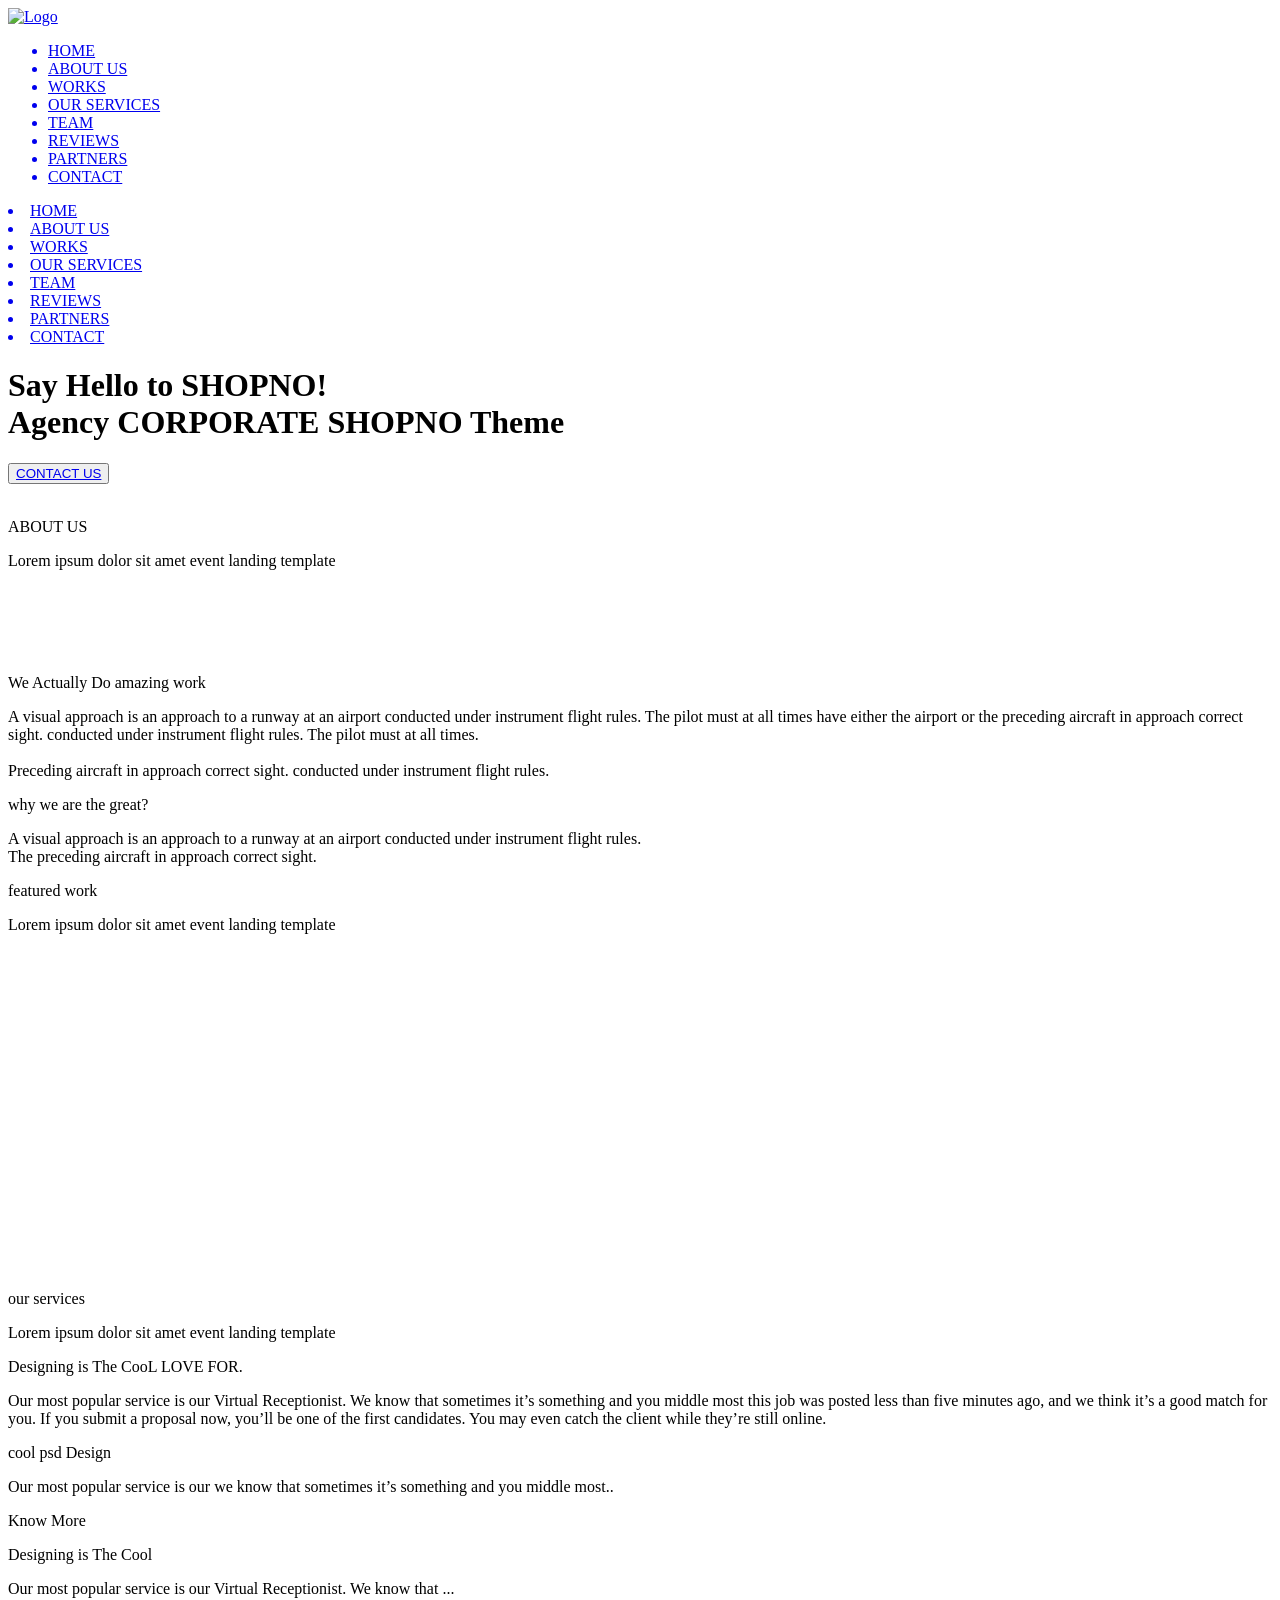
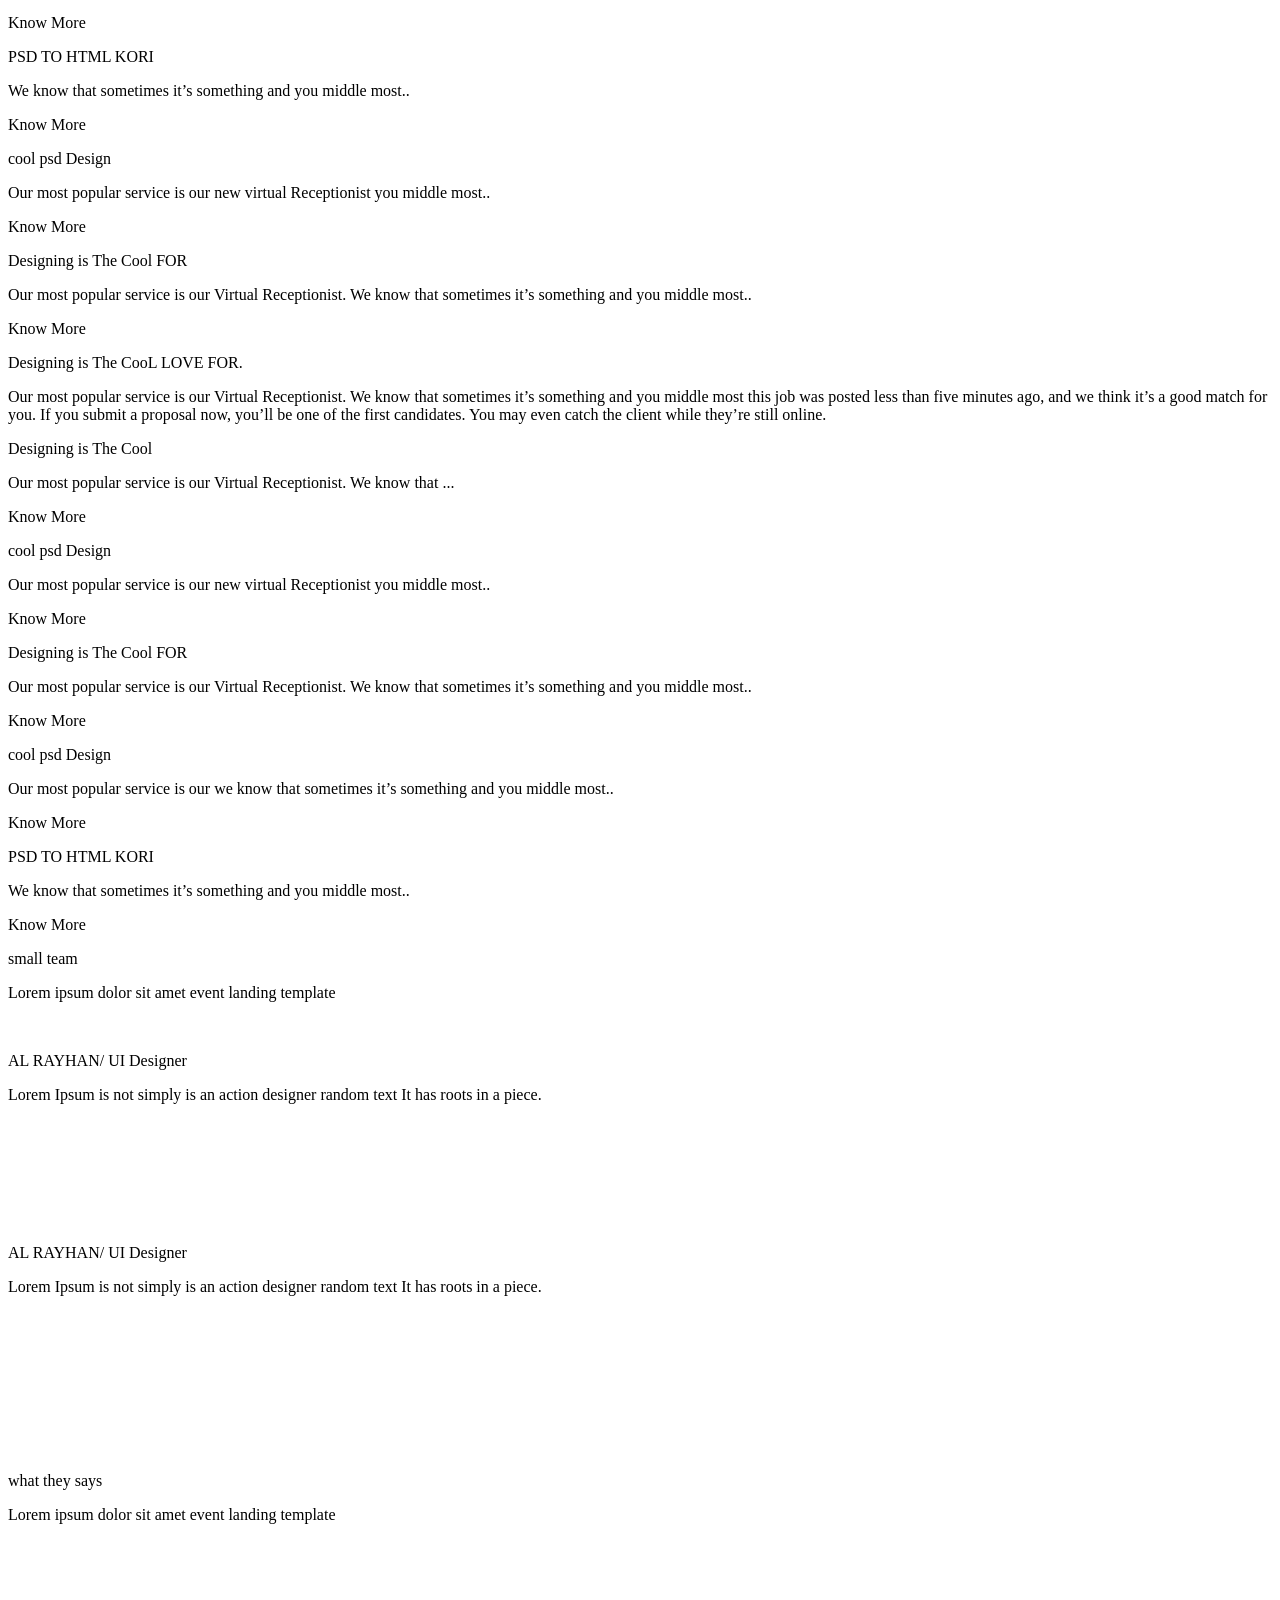
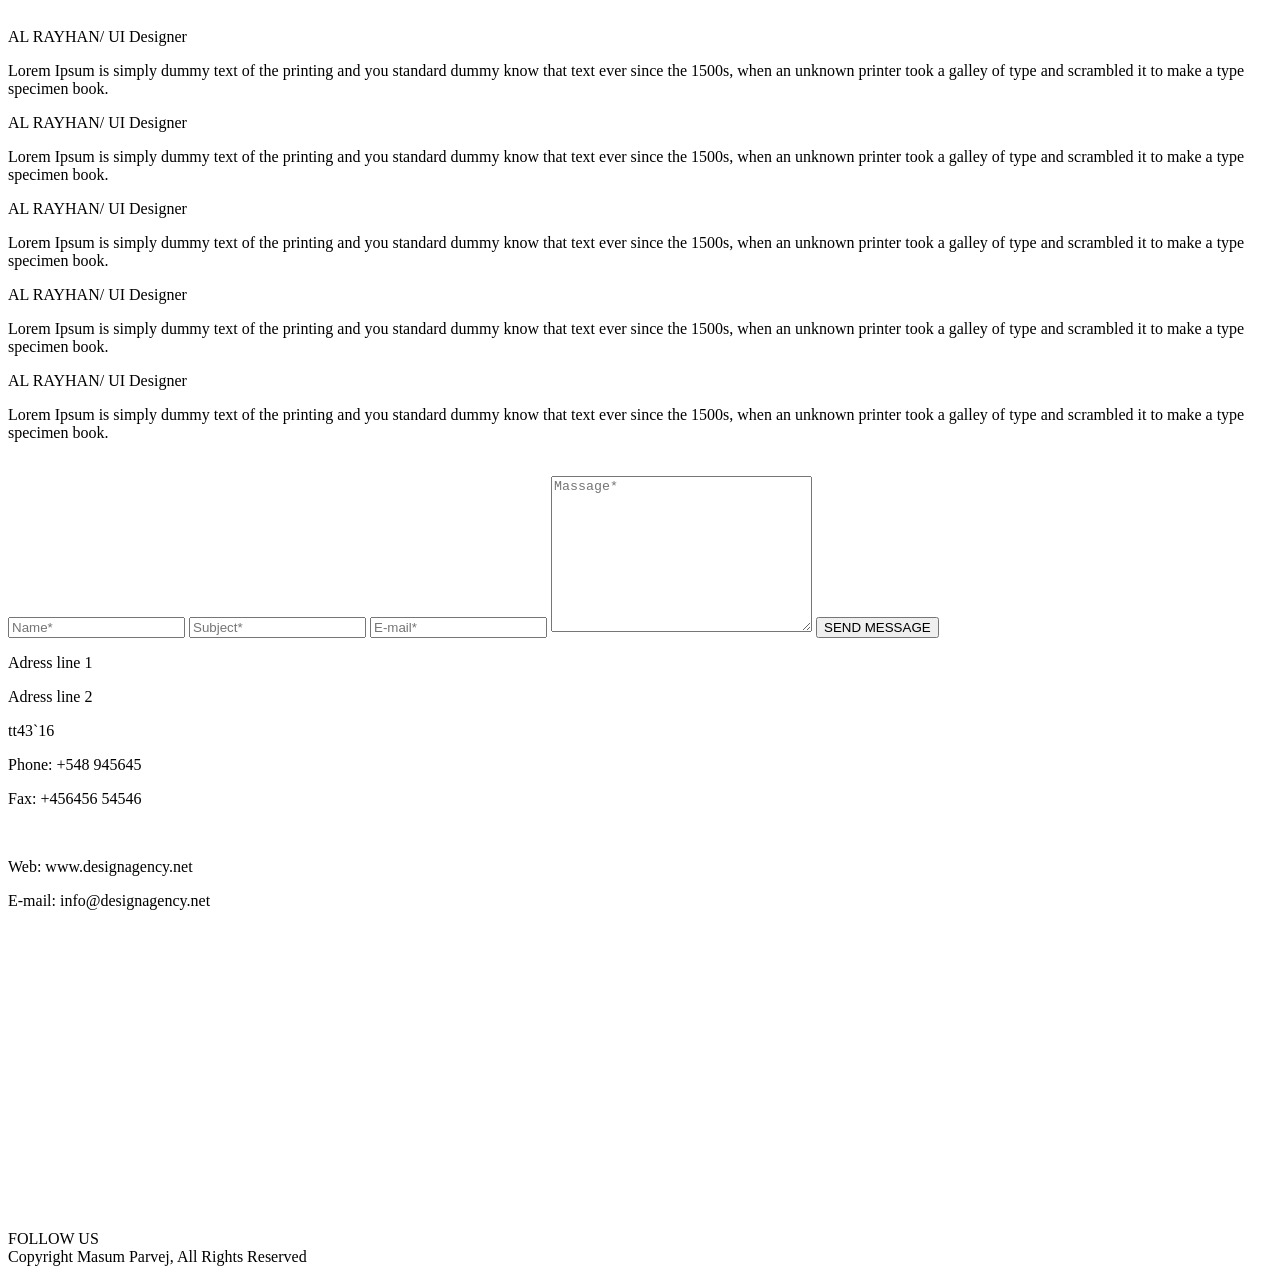
==== index.html @ 7fe65d5a "Add files via upload" ====
<!DOCTYPE html>
<html lang="en">

<head>
	<meta charset="UTF-8">
	<meta name="viewport" content="width=device-width, initial-scale=1.0, user-scalable=no">
	<title>Shopno one page</title>
	<link rel="stylesheet" href="css/normalize.css">
	<link rel="stylesheet" href="css/reset.css">
	<link rel="stylesheet" href="css/stye.css">
</head>

<body>
	<div class="wrapper">
		<div class="header">
			<div class='header__container _container'>
				<a href="#home" class="header__logo">
					<img src="img/home/header/Logo.png" alt="Logo" class="header__icon">
				</a>
				<div class="header__nav">
					<nav class="header__list header__menu header__menu-lg">
						<ul class="header__list ">
							<a href="#home" class="header__link">
								<li class="_header__item header__link">HOME</li>
							</a>
							<a href="#about" class="header__link">
								<li class="_header__item header__link">ABOUT US</li>
							</a>
							<a href="#work" class="header__link">
								<li class="_header__item header__link">WORKS</li>
							</a>
							<a href="#services" class="header__link">
								<li class="_header__item header__link">OUR SERVICES</li>
							</a>
							<a href="#team" class="header__link">
								<li class="_header__item header__link">TEAM</li>
							</a>
							<a href="#reviews" class="header__link">
								<li class="_header__item header__link">REVIEWS</li>
							</a>
							<a href="#partners" class="header__link">
								<li class="_header__item header__link">PARTNERS</li>
							</a>
							<a href="#contact" class="header__link">
								<li class="_header__item header__link">CONTACT</li>
							</a>
						</ul>
					</nav>
					<nav class="header__list header__menu header__menu-md">

						<div class="header__row">
							<a href="#home" class="header__link">
								<li class="_header__item header__link">HOME</li>
							</a>
							<a href="#about" class="header__link">
								<li class="_header__item header__link">ABOUT US</li>
							</a>
							<a href="#work" class="header__link">
								<li class="_header__item header__link">WORKS</li>
							</a>
							<a href="#services" class="header__link">
								<li class="_header__item header__link">OUR SERVICES</li>
							</a>
						</div>
						<div class="header__row">
							<a href="#team" class="header__link">
								<li class="_header__item header__link">TEAM</li>
							</a>
							<a href="#reviews" class="header__link">
								<li class="_header__item header__link">REVIEWS</li>
							</a>
							<a href="#partners" class="header__link">
								<li class="_header__item header__link">PARTNERS</li>
							</a>
							<a href="#contact" class="header__link">
								<li class="_header__item header__link">CONTACT</li>
							</a>
						</div>
					</nav>
				</div>
				<div class="header__burger">
					<span></span>
				</div>
			</div>
		</div>
		<div class="main">
			<div id="home">
				<div class="home__container _container">
					<h1 class="home__title">
						Say Hello to <span class="home__title home__title_color">SHOPNO! <br> Agency</span> CORPORATE SHOPNO
						Theme
					</h1>
					<div class="home__btn-wrapper">
						<button class="home__btn">
							<a href="#contact">CONTACT US</a>
						</button>
					</div>
					<div class="home__img">
						<img src="img/home/stand.png" alt="" class="home__img-stand">
						<img src="img/home/Juice Glass.png" alt="" class="home__img-glass">
					</div>
				</div>
			</div>
			<div id="about">
				<div class='about__container _container'>
					<div class="about__rubric">
						<p class="about__title title">
							ABOUT US
						</p>
						<p class="about__sub-title sub-title">
							Lorem ipsum dolor sit amet event landing template
						</p>
					</div>
					<div class="about__main">
						<div class="about__img">
							<div class="about__items">
								<div class="about__item">
									<img src="img/about/Image.png" alt="" class="about__slider-img">
								</div>
								<div class="about__item">
									<img src="img/about/Image.png" alt="" class="about__slider-img">
								</div>
								<div class="about__item">
									<img src="img/about/Image.png" alt="" class="about__slider-img">
								</div>
								<div class="about__item">
									<img src="img/about/Image.png" alt="" class="about__slider-img">
								</div>
							</div>
						</div>
						<div class="about__about">
							<p class="about__inscription">We Actually Do amazing work</p>
							<p class="about__text">A visual approach is an approach to a runway at an airport
								conducted under instrument flight rules. The pilot must at all times have either the airport or
								the
								preceding aircraft in approach correct sight. conducted under instrument flight rules. The pilot
								must
								at all times.
								<br><br>
								Preceding aircraft in approach correct sight. conducted under instrument flight rules.
							</p>
							<p class="about__inscription">why we are the great?</p>
							<p class="about__text">A visual approach is an approach to a runway at an airport
								conducted under instrument flight rules. <br>
								The preceding aircraft in approach correct sight.</p>
						</div>
					</div>
				</div>
			</div>
			<div id="work">
				<div class='work__container _container'>
					<p class="work__title title">featured work</p>
					<p class="work__sub-title sub-title">Lorem ipsum dolor sit amet event landing template</p>
					<div class="work__items">
						<div class="work__items-row work__items-row-lg">
							<div class="work__item">
								<img src="img/work/01.png" alt="" class="work__img">
							</div>
							<div class="work__item">
								<img src="img/work/02.png" alt="" class="work__img">
							</div>
							<div class="work__item work__item_last">
								<img src="img/work/03.png" alt="" class="work__img">
							</div>
						</div>
						<div class="work__items-row work__items-row-lg">
							<div class="work__item">
								<img src="img/work/04.png" alt="" class="work__img">
							</div>
							<div class="work__item">
								<img src="img/work/05.png" alt="" class="work__img">
							</div>
							<div class="work__item work__item_last">
								<img src="img/work/06.png" alt="" class="work__img">
							</div>
						</div>

						<div class="work__items-row work__items-row-md">
							<div class="work__item">
								<img src="img/work/01.png" alt="" class="work__img">
							</div>
							<div class="work__item">
								<img src="img/work/02.png" alt="" class="work__img">
							</div>
						</div>
						<div class="work__items-row work__items-row-md">
							<div class="work__item work__item_last">
								<img src="img/work/03.png" alt="" class="work__img">
							</div>
							<div class="work__item">
								<img src="img/work/04.png" alt="" class="work__img">
							</div>
						</div>
						<div class="work__items-row work__items-row-md">
							<div class="work__item">
								<img src="img/work/05.png" alt="" class="work__img">
							</div>
							<div class="work__item work__item_last">
								<img src="img/work/06.png" alt="" class="work__img">
							</div>
						</div>

						<div class="work__items-row work__items-row-sm">
							<div class="work__item">
								<img src="img/work/01.png" alt="" class="work__img">
							</div>
						</div>
						<div class="work__items-row work__items-row-sm">
							<div class="work__item">
								<img src="img/work/02.png" alt="" class="work__img">
							</div>
						</div>
						<div class="work__items-row work__items-row-sm">
							<div class="work__item work__item_last">
								<img src="img/work/03.png" alt="" class="work__img">
							</div>
						</div>
						<div class="work__items-row work__items-row-sm">
							<div class="work__item">
								<img src="img/work/04.png" alt="" class="work__img">
							</div>
						</div>
						<div class="work__items-row work__items-row-sm">
							<div class="work__item">
								<img src="img/work/05.png" alt="" class="work__img">
							</div>
						</div>
						<div class="work__items-row work__items-row-sm">
							<div class="work__item work__item_last">
								<img src="img/work/06.png" alt="" class="work__img">
							</div>
						</div>
					</div>
				</div>
			</div>
			<div id="services">
				<div class='services__container _container'>
					<p class="work__title title">our services</p>
					<p class="work__sub-title sub-title">Lorem ipsum dolor sit amet event landing template</p>
					<div class="services__items">
						<div class="services__row services__row-lg">
							<div class="services__item services__item_big services__item_big-blue">
								<div class="services__item-basic-text services__item-basic-text-blue">
									<p class="services__item-title services__item-title-blue">Designing is The CooL LOVE FOR.</p>
									<p class="services__item-text services__item-text-blue">Our most popular service is our
										Virtual
										Receptionist. We know that sometimes it’s something and you middle most this job was
										posted
										less
										than five minutes ago, and we think it’s a good match for you. If you submit a proposal
										now,
										you’ll be one of the first candidates. You may even catch the client while they’re still
										online.
									</p>
									<div class="services__item-close"></div>
								</div>
							</div>
							<div class="services__item services__item_margin-off services__item-bark-copy">
								<div class="services__item-bark-shadow services__item-basic-text">
									<p class="services__item-title">cool psd Design</p>
									<p class="services__item-text">Our most popular service is our we know that sometimes it’s
										something and you middle most..</p>
									<p class="services__item-action">Know More</p>
								</div>
							</div>
						</div>
						<div class="services__row services__row-lg">
							<div class="services__item services__item_big services__item-laptop">
								<div class="services__item-bark-shadow services__item-basic-text">
									<p class="services__item-title">Designing is The Cool</p>
									<p class="services__item-text">Our most popular service is our Virtual Receptionist. We know
										that
										...</p>
									<p class="services__item-action">Know More</p>
								</div>
							</div>
							<div class="services__item services__item_margin-off services__item-table">
								<div class="services__item-bark-shadow services__item-basic-text">
									<p class="services__item-title">PSD TO HTML KORI</p>
									<p class="services__item-text">We know that sometimes it’s something and you middle most..
									</p>
									<p class="services__item-action">Know More</p>
								</div>
							</div>
						</div>
						<div class="services__row services__row-lg">
							<div class="services__item services__item-bottle">
								<div class="services__item-bark-shadow services__item-basic-text">
									<p class="services__item-title">cool psd Design</p>
									<p class="services__item-text">Our most popular service is our new virtual Receptionist you
										middle
										most..</p>
									<p class="services__item-action">Know More</p>
								</div>
							</div>
							<div class="services__item services__item_big services__item_margin-off services__item-tableware">
								<div class="services__item-bark-shadow services__item-basic-text">
									<p class="services__item-title">Designing is The Cool FOR</p>
									<p class="services__item-text">Our most popular service is our Virtual Receptionist. We know
										that
										sometimes it’s something and you middle most..</p>
									<p- class="services__item-action">Know More</p- </div>
								</div>
							</div>
						</div>

						<div class="services__row services__row-md">
							<div class="services__item services__item_big services__item_big-blue">
								<div class="services__item-basic-text services__item-basic-text-blue">
									<p class="services__item-title services__item-title-blue">Designing is The CooL LOVE FOR.</p>
									<p class="services__item-text services__item-text-blue">Our most popular service is our
										Virtual
										Receptionist. We know that sometimes it’s something and you middle most this job was
										posted
										less
										than five minutes ago, and we think it’s a good match for you. If you submit a proposal
										now,
										you’ll be one of the first candidates. You may even catch the client while they’re still
										online.
									</p>
									<div class="services__item-close"></div>
								</div>
							</div>
							<div class="services__item services__item_big services__item-laptop">
								<div class="services__item-bark-shadow services__item-basic-text">
									<p class="services__item-title">Designing is The Cool</p>
									<p class="services__item-text">Our most popular service is our Virtual Receptionist. We know
										that
										...</p>
									<p class="services__item-action">Know More</p>
								</div>
							</div>
						</div>
						<div class="services__row services__row-md">
							<div class="services__item services__item-bottle">
								<div class="services__item-bark-shadow services__item-basic-text">
									<p class="services__item-title">cool psd Design</p>
									<p class="services__item-text">Our most popular service is our new virtual Receptionist you
										middle
										most..</p>
									<p class="services__item-action">Know More</p>
								</div>
							</div>
							<div class="services__item services__item_big services__item_margin-off services__item-tableware">
								<div class="services__item-bark-shadow services__item-basic-text">
									<p class="services__item-title">Designing is The Cool FOR</p>
									<p class="services__item-text">Our most popular service is our Virtual Receptionist. We know
										that
										sometimes it’s something and you middle most..</p>
									<p class="services__item-action">Know More</p>
								</div>
							</div>
						</div>
						<div class="services__row services__row-md">
							<div class="services__item services__item_margin-off services__item-bark-copy">
								<div class="services__item-bark-shadow services__item-basic-text">
									<p class="services__item-title">cool psd Design</p>
									<p class="services__item-text">Our most popular service is our we know that sometimes it’s
										something and you middle most..</p>
									<p class="services__item-action">Know More</p>
								</div>
							</div>
							<div class="services__item services__item_margin-off services__item-table">
								<div class="services__item-bark-shadow services__item-basic-text">
									<p class="services__item-title">PSD TO HTML KORI</p>
									<p class="services__item-text">We know that sometimes it’s something and you middle most..
									</p>
									<p class="services__item-action">Know More</p>
								</div>
							</div>
						</div>
					</div>
				</div>
			</div>
			<div id="team">
				<div class='team__container _container'>
					<p class="team__title title">small team</p>
					<p class="team__sub-title sub-title">Lorem ipsum dolor sit amet event landing template</p>
					<div class="team__workers">
						<div class="team__row team__row-lg">
							<div class="team__worker">
								<img src="img/team/01.png" alt="" class="team__worker-img">
							</div>

							<div class="team__worker team__worker_black-man">
								<div class="team__label label-team">
									<div class="team__label-triangle"></div>
									<p class="label-team__title">AL RAYHAN<span class="label-team__sub-title">/ UI
											Designer</span>
									</p>
									<p class="label-team__text">Lorem Ipsum is not simply is an action designer random text
										It has roots in a piece. </p>
									<div class="label-team__social">
										<a href="#" class="label-team__link"><img src="img/team/fb.png" alt=""
												class="label-team__icon"></a>
										<a href="#" class="label-team__link"><img src="img/team/tw.png" alt=""
												class="label-team__icon"></a>
										<a href="#" class="label-team__link"><img src="img/team/bl.png" alt=""
												class="label-team__icon"></a>
										<a href="#" class="label-team__link"><img src="img/team/ml.png" alt=""
												class="label-team__icon"></a>
									</div>
								</div>
							</div>
							<div class="team__worker">
								<img src="img/team/03.png" alt="" class="team__worker-img">
							</div>
						</div>
						<div class="team__row team__row-lg">
							<div class="team__worker">
								<img src="img/team/04.png" alt="" class="team__worker-img">
							</div>
							<div class="team__worker">
								<img src="img/team/05.png" alt="" class="team__worker-img">
							</div>
							<div class="team__worker">
								<img src="img/team/06.png" alt="" class="team__worker-img">
							</div>
						</div>

						<div class="team__row team__row-md">
							<div class="team__worker">
								<img src="img/team/01.png" alt="" class="team__worker-img team__worker-md-mg">

								<div class="team__worker-img team__worker_black-man">
									<div class="team__label label-team">
										<div class="team__label-triangle"></div>
										<p class="label-team__title">AL RAYHAN<span class="label-team__sub-title">/ UI
												Designer</span>
										</p>
										<p class="label-team__text">Lorem Ipsum is not simply is an action designer random text
											It has roots in a piece. </p>
										<div class="label-team__social">
											<a href="#" class="label-team__link"><img src="img/team/fb.png" alt=""
													class="label-team__icon"></a>
											<a href="#" class="label-team__link"><img src="img/team/tw.png" alt=""
													class="label-team__icon"></a>
											<a href="#" class="label-team__link"><img src="img/team/bl.png" alt=""
													class="label-team__icon"></a>
											<a href="#" class="label-team__link"><img src="img/team/ml.png" alt=""
													class="label-team__icon"></a>
										</div>
									</div>
								</div>
							</div>
						</div>
						<div class="team__row team__row-md">
							<div class="team__worker">
								<img src="img/team/03.png" alt="" class="team__worker-img team__worker-md-mg">
								<img src="img/team/04.png" alt="" class="team__worker-img">
							</div>
						</div>
						<div class="team__row team__row-md">
							<div class="team__worker">
								<img src="img/team/05.png" alt="" class="team__worker-img team__worker-md-mg">
								<img src="img/team/06.png" alt="" class="team__worker-img">
							</div>
						</div>

						<!-- <div class="team__row-sm">
							<div class="team__worker">
								<img src="img/team/01.png" alt="" class="team__worker-img">
							</div>
						</div>
						<div class="team__row-sm">
							<div class="team__worker team__worker_black-man">
								<img src="img/team/02.png" alt="">
							</div>
						</div>
						<div class="team__row-sm">
							<div class="team__worker">
								<img src="img/team/03.png" alt="" class="team__worker-img">
							</div>
						</div>
						<div class="team__row-sm">
							<div class="team__worker">
								<img src="img/team/04.png" alt="" class="team__worker-img">
							</div>
						</div>
						<div class="team__row-sm">
							<div class="team__worker">
								<img src="img/team/05.png" alt="" class="team__worker-img">
							</div>
						</div>
						<div class="team__row-sm">
							<div class="team__worker">
								<img src="img/team/06.png" alt="" class="team__worker-img">
							</div>
						</div> -->


						<div class="team__workers-slider">
							<div class="team__workers-slider-item">
								<img src="img/team/01.png" alt="">
							</div>
							<div class="team__workers-slider-item">
								<img src="img/team/02.png" alt="">
							</div>
							<div class="team__workers-slider-item">
								<img src="img/team/03.png" alt="">
							</div>
							<div class="team__workers-slider-item">
								<img src="img/team/04.png" alt="">
							</div>
							<div class="team__workers-slider-item">
								<img src="img/team/05.png" alt="">
							</div>
						</div>

					</div>
				</div>

			</div>
			<div id="reviews">
				<div class='reviews__container _container'>
					<p class="reviews__title title">what they says</p>
					<p class="reviews__sub-title sub-title">Lorem ipsum dolor sit amet event landing template</p>
					<div class="reviews__content">

						<div class="reviews__photo-slider wps">
							<div class="wps__items">
								<div class="wps__item"><img src="img/reviews/01.png" alt="" class="wps__photo"></div>
								<div class="wps__item"><img src="img/reviews/01.png" alt="" class="wps__photo"></div>
								<div class="wps__item"><img src="img/reviews/01.png" alt="" class="wps__photo"></div>
								<div class="wps__item"><img src="img/reviews/01.png" alt="" class="wps__photo"></div>
							</div>
						</div>

						<div class="reviews__text-items">
							<div class="wts__items">
								<div class="wts__item">
									<div class="reviews__text-item reviews__text-slider wts">
										<p class="wts__title">AL RAYHAN<span class="wts__sub-title">/ UI Designer</span></p>
										<p class="wts__text">Lorem Ipsum is simply dummy text of the printing and you
											standard dummy know that text ever since the 1500s, when an unknown printer took a
											galley
											of
											type
											and scrambled it to make a type specimen book.</p>
									</div>
								</div>
								<div class="wts__item">
									<div class="reviews__text-item reviews__text-slider wts">
										<p class="wts__title">AL RAYHAN<span class="wts__sub-title">/ UI Designer</span></p>
										<p class="wts__text">Lorem Ipsum is simply dummy text of the printing and you
											standard dummy know that text ever since the 1500s, when an unknown printer took a
											galley
											of
											type
											and scrambled it to make a type specimen book.</p>
									</div>
								</div>
								<div class="wts__item">
									<div class="reviews__text-item reviews__text-slider wts">
										<p class="wts__title">AL RAYHAN<span class="wts__sub-title">/ UI Designer</span></p>
										<p class="wts__text">Lorem Ipsum is simply dummy text of the printing and you
											standard dummy know that text ever since the 1500s, when an unknown printer took a
											galley
											of
											type
											and scrambled it to make a type specimen book.</p>
									</div>
								</div>
								<div class="wts__item">
									<div class="reviews__text-item reviews__text-slider wts">
										<p class="wts__title">AL RAYHAN<span class="wts__sub-title">/ UI Designer</span></p>
										<p class="wts__text">Lorem Ipsum is simply dummy text of the printing and you
											standard dummy know that text ever since the 1500s, when an unknown printer took a
											galley
											of
											type
											and scrambled it to make a type specimen book.</p>
									</div>
								</div>
								<div class="wts__item">
									<div class="reviews__text-item reviews__text-slider wts">
										<p class="wts__title">AL RAYHAN<span class="wts__sub-title">/ UI Designer</span></p>
										<p class="wts__text">Lorem Ipsum is simply dummy text of the printing and you
											standard dummy know that text ever since the 1500s, when an unknown printer took a
											galley
											of
											type
											and scrambled it to make a type specimen book.</p>
									</div>
								</div>
							</div>
						</div>
					</div>
				</div>
			</div>
			<div id="partners">
				<div class='partners__container _container'>
					<div class="partners__items">
						<img src="img/partners/01.png" alt="" class="partners__main-img">
					</div>
				</div>
			</div>
			<div id="contact">
				<div class='contact__container _container'>
					<div class="contact__inputs">
						<input type="text" class="contact__input" placeholder="Name*">
						<input type="text" class="contact__input" placeholder="Subject*">
						<input type="text" class="contact__input" placeholder="E-mail*">
						<textarea name="" id="" cols="30" rows="10" class="contact__textarea" placeholder="Massage*"
							rows="30"></textarea>
						<button class="contact__button">SEND MESSAGE</button>
					</div>
					<div class="contact__map">
						<p class="contact__line">Adress line 1 </p>
						<p class="contact__line">Adress line 2 </p>tt43`16
						<p class="contact__line">Phone: +548 945645</p>
						<p class="contact__line">Fax: +456456 54546</p>
						<br>
						<p class="contact__line">Web: www.designagency.net</p>
						<p class="contact__line cpl">E-mail: info@designagency.net</p>
						<div class="contact__map-map">
							<iframe
								src="https://www.google.com/maps/embed?pb=!1m18!1m12!1m3!1d82121.18543703124!2d36.18456093250103!3d49.9684752489385!2m3!1f0!2f0!3f0!3m2!1i1024!2i768!4f13.1!3m3!1m2!1s0x4127a1becb50fe3f%3A0xd7adc631caea245f!2sVodafone!5e0!3m2!1sru!2sua!4v1646558120691!5m2!1sru!2sua"
								width="400" height="300" style="border:0;" allowfullscreen="" loading="lazy"></iframe>
						</div>
					</div>
				</div>
			</div>
			<div id="footer">
				<div class='footer__container _container'>
					<div class="footer__title">FOLLOW US</div>
					<div class="footer__links">
						<div href="" class="footer__link footer__link-01">
						</div>
						<div href="" class="footer__link footer__link-02">
						</div>
						<div href="" class="footer__link footer__link-03">
						</div>
						<div href="" class="footer__link footer__link-04">
						</div>
					</div>
					<div class="footer__sub-title">Copyright Masum Parvej, All Rights Reserved</div>
				</div>
			</div>
		</div>

		<!-- jQuery -->
		<script type="text/javascript" src="https://ajax.googleapis.com/ajax/libs/jquery/1.10.1/jquery.min.js"></script>
		<!-- Подключаем слайдер slick -->
		<script src="js/slick.min.js"></script>
		<!-- script -->
		<script src="js/script.js"></script>
</body>

</html
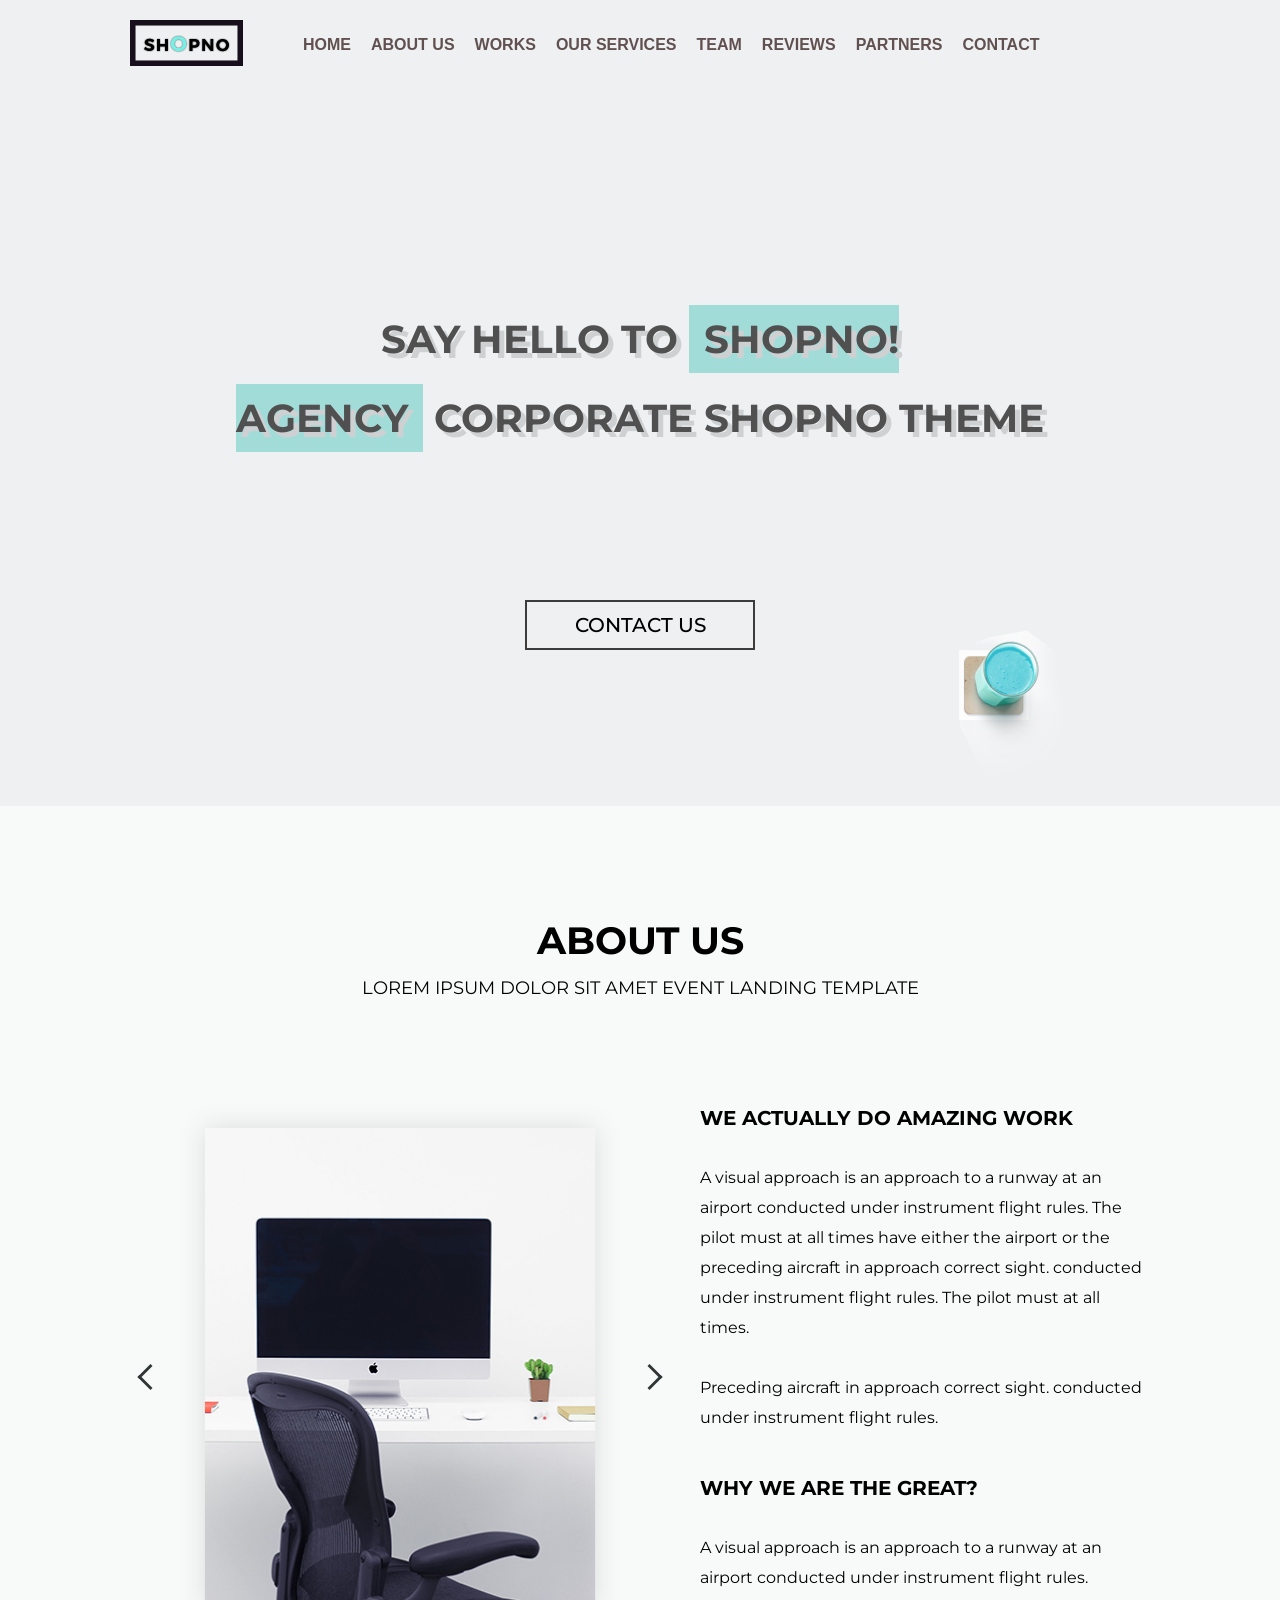
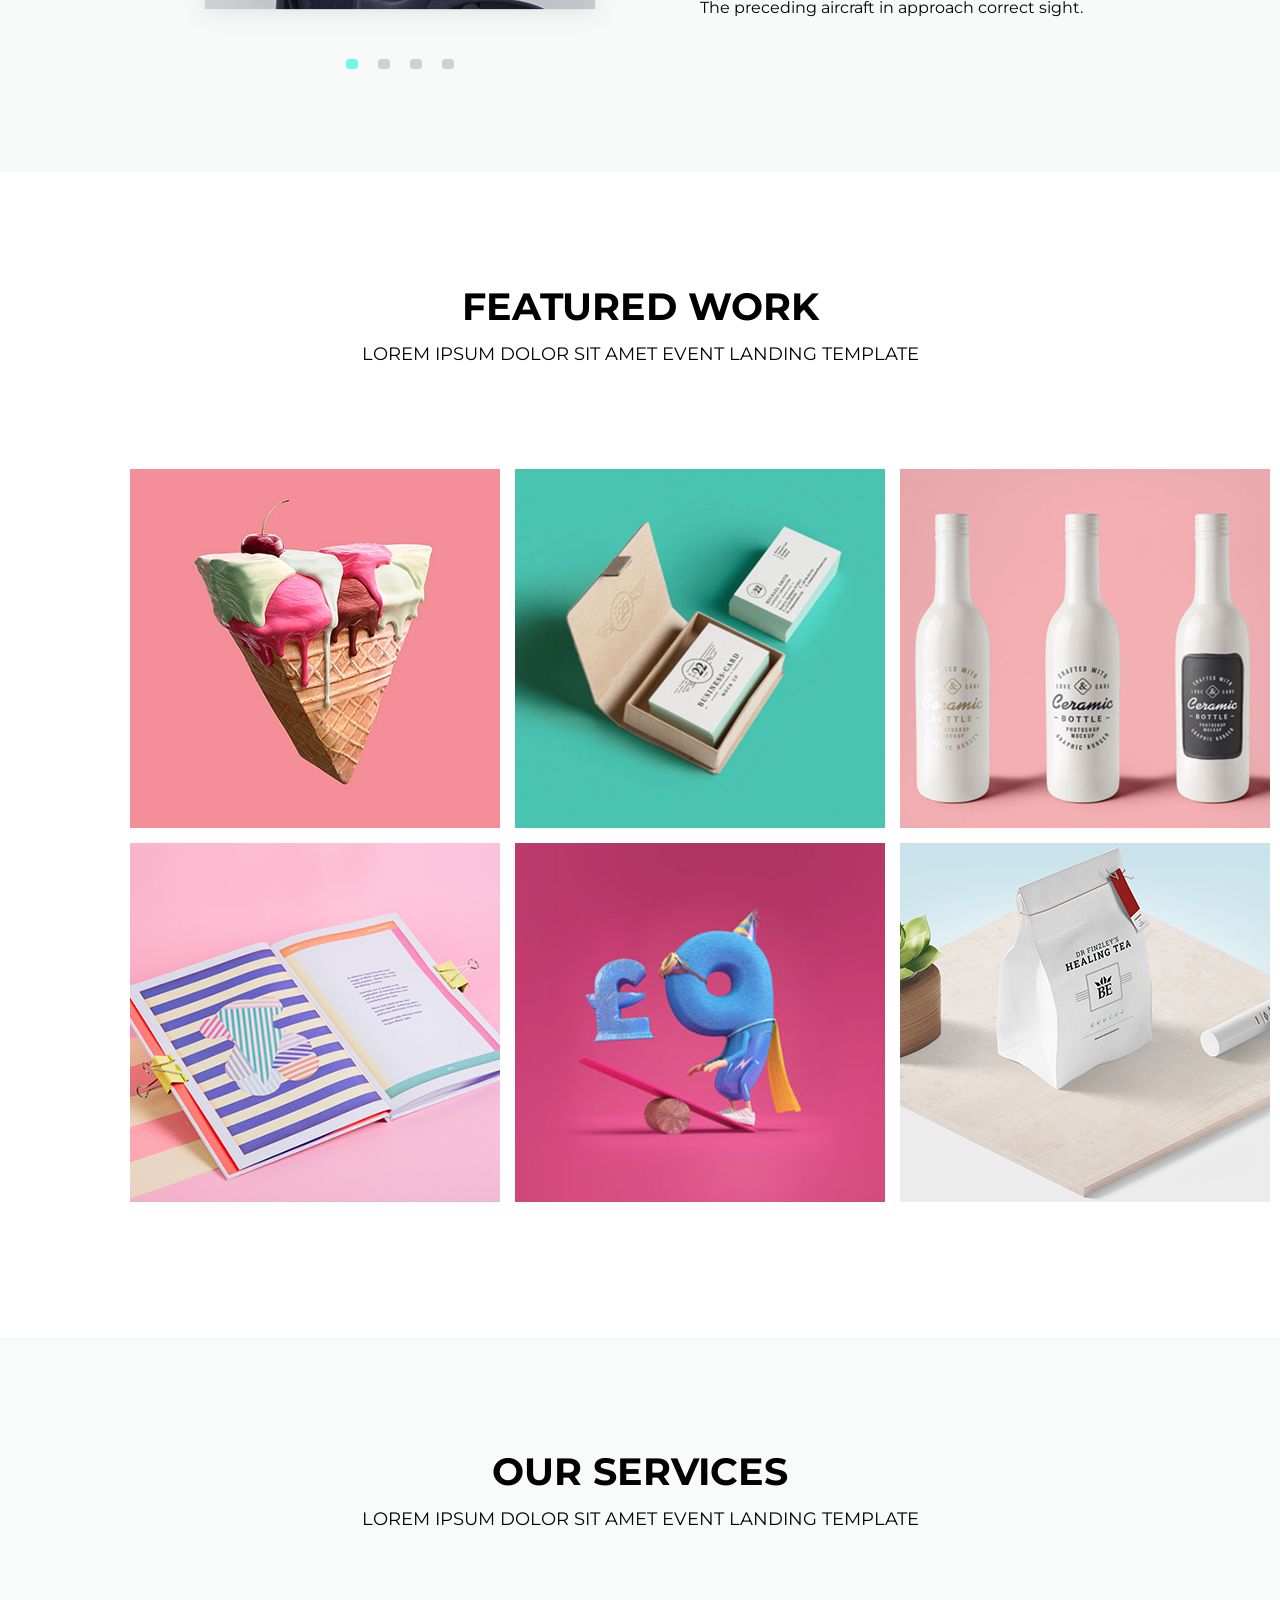
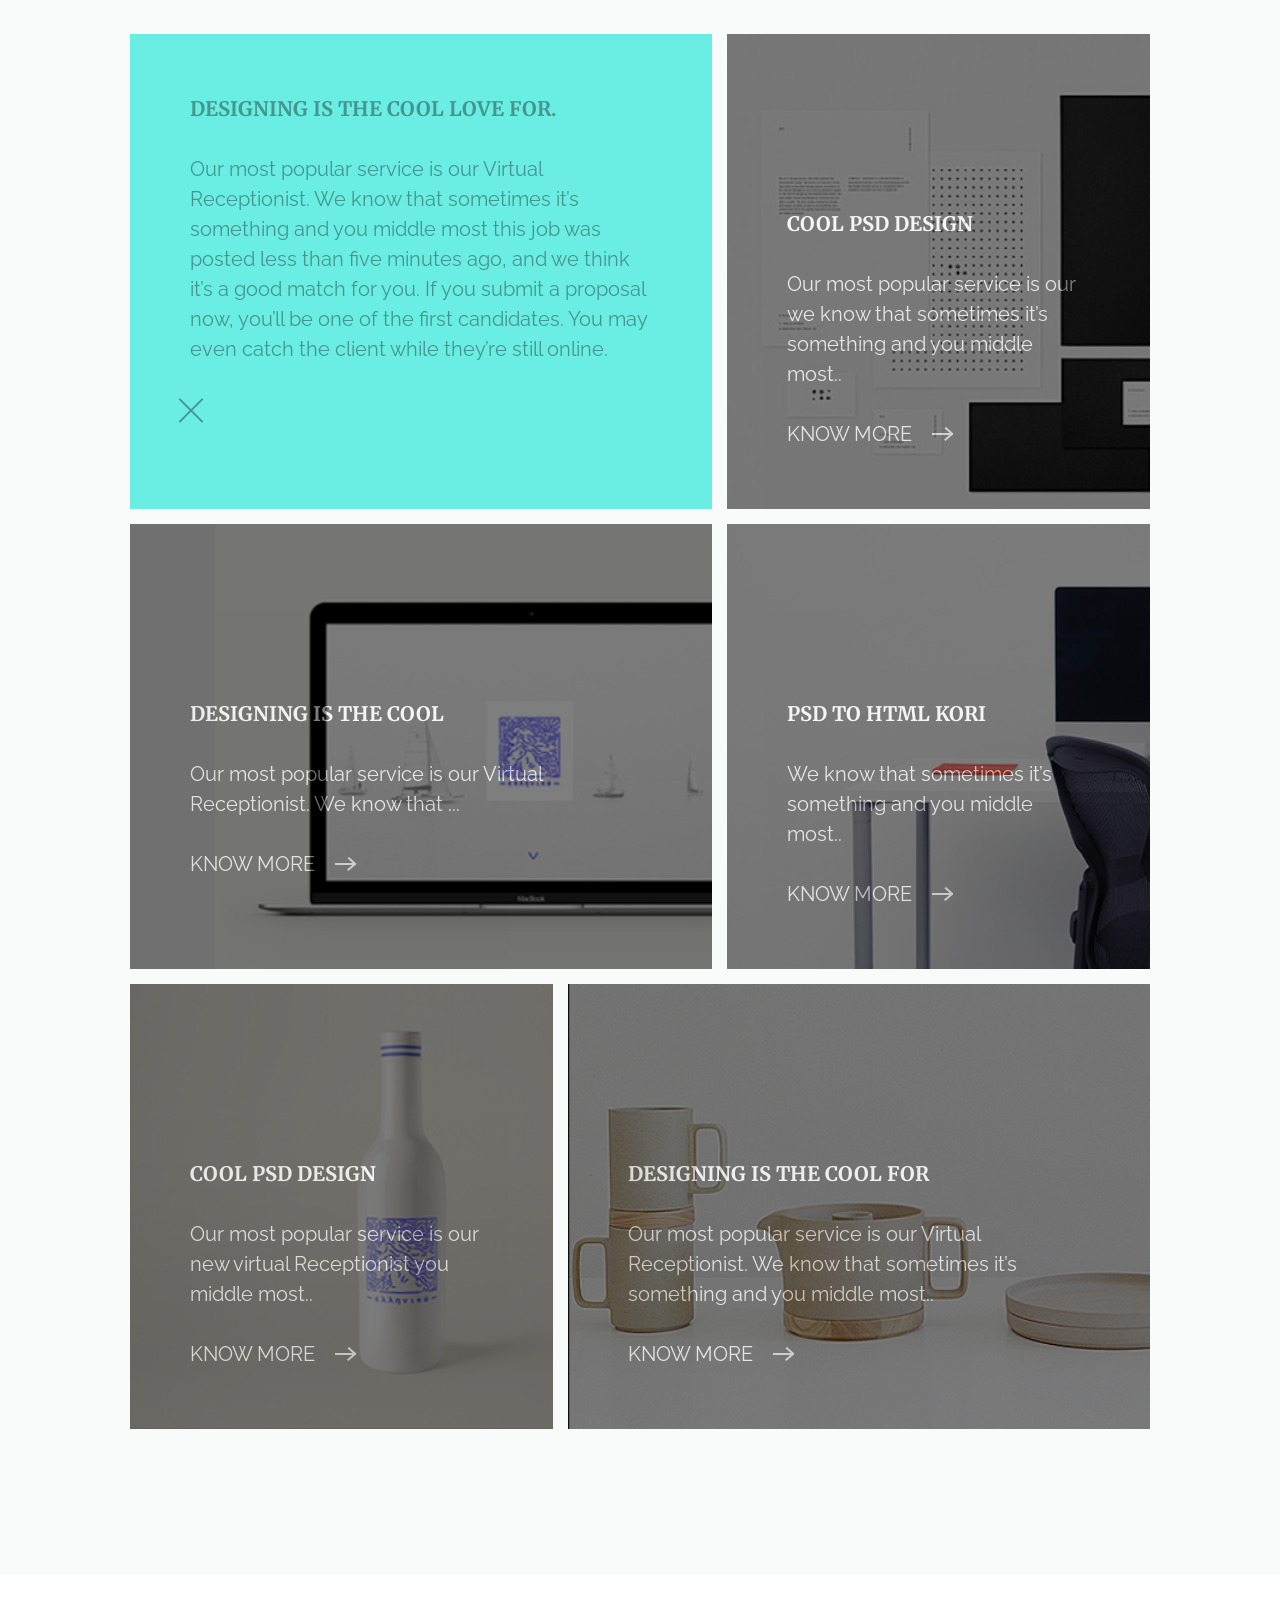
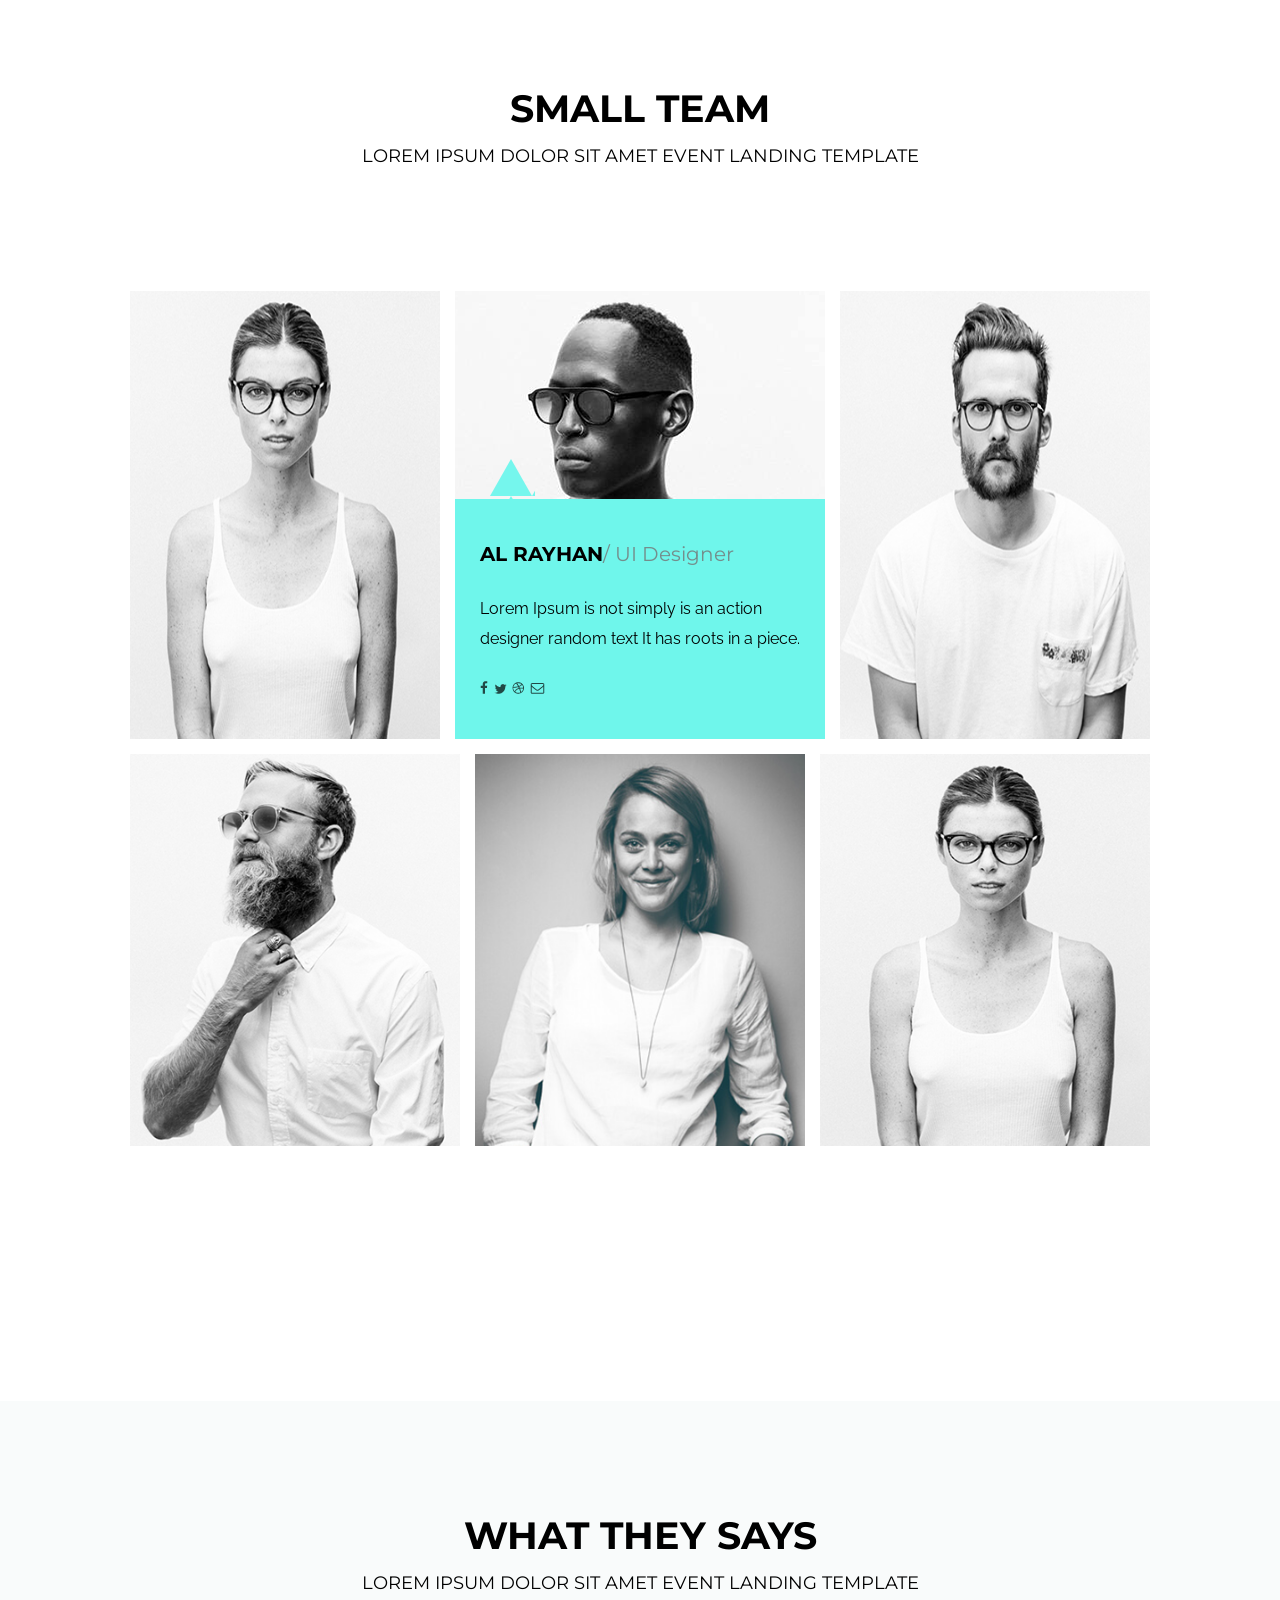
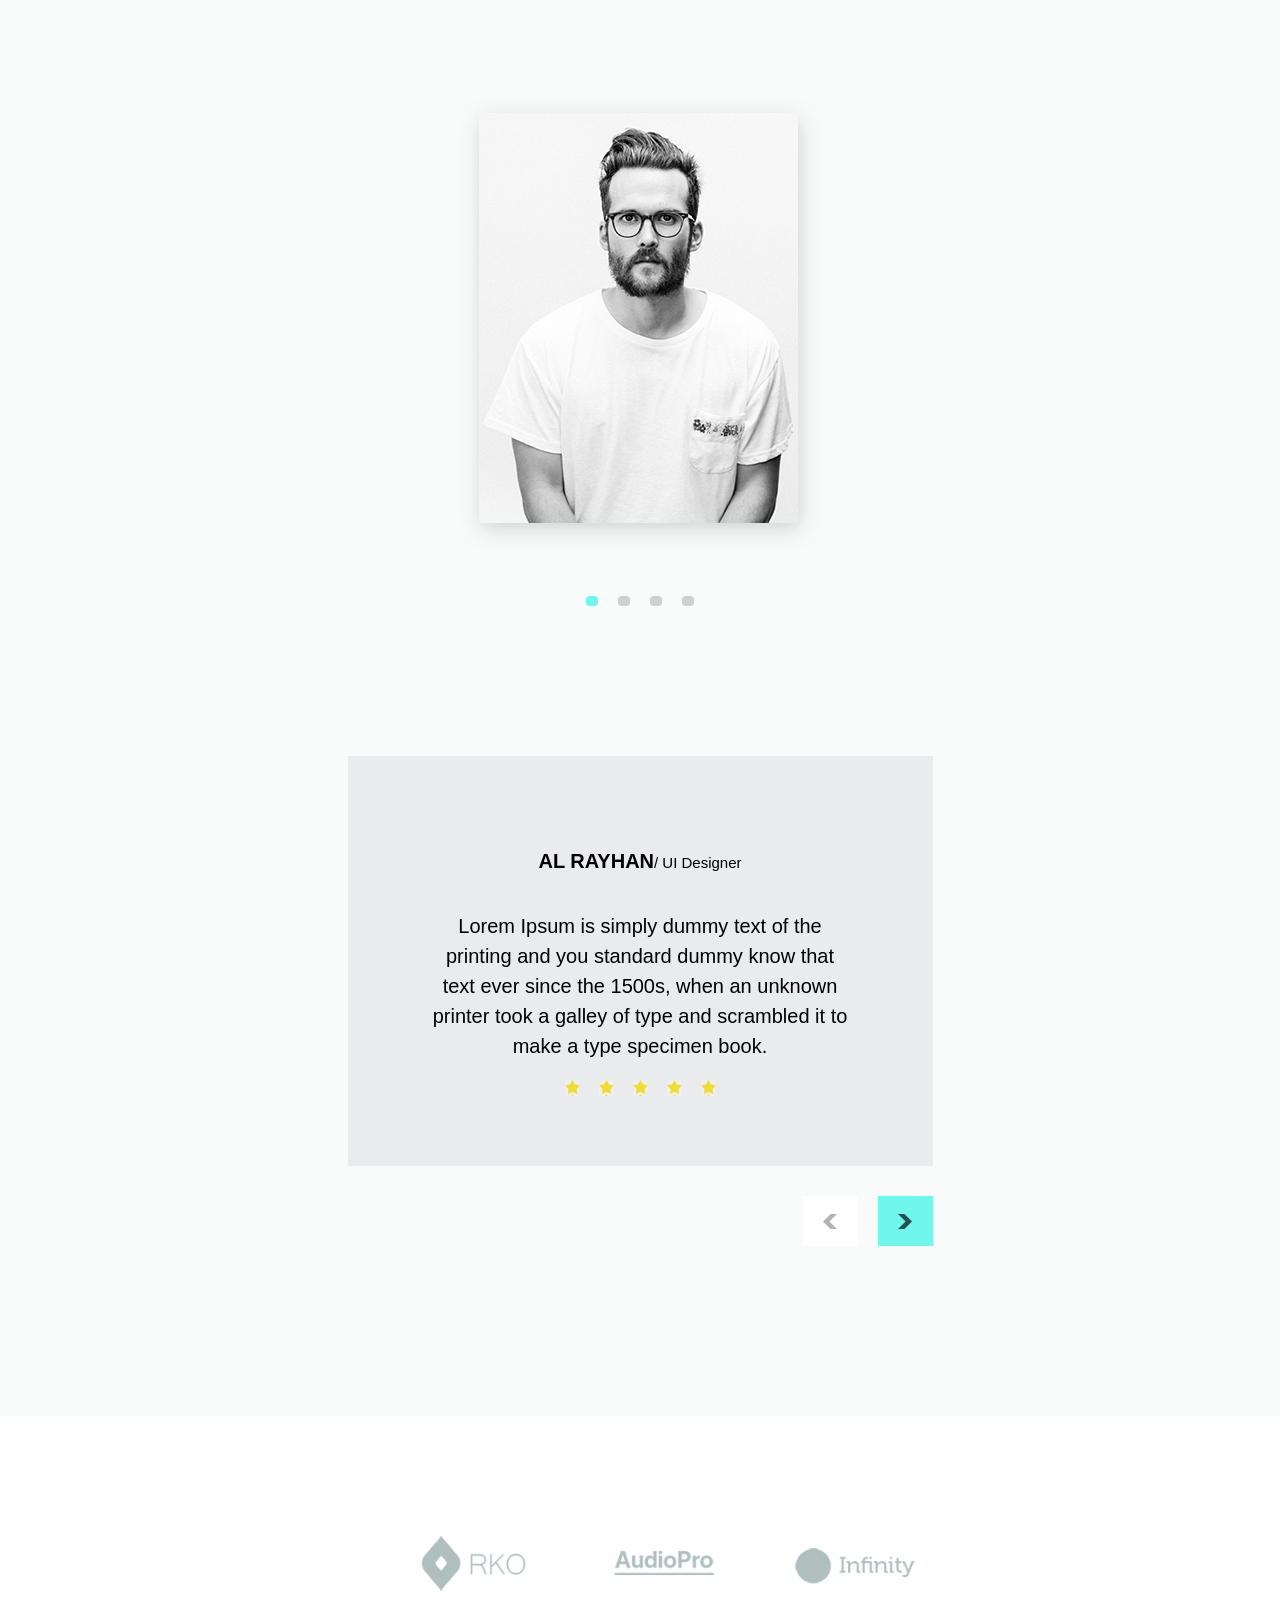
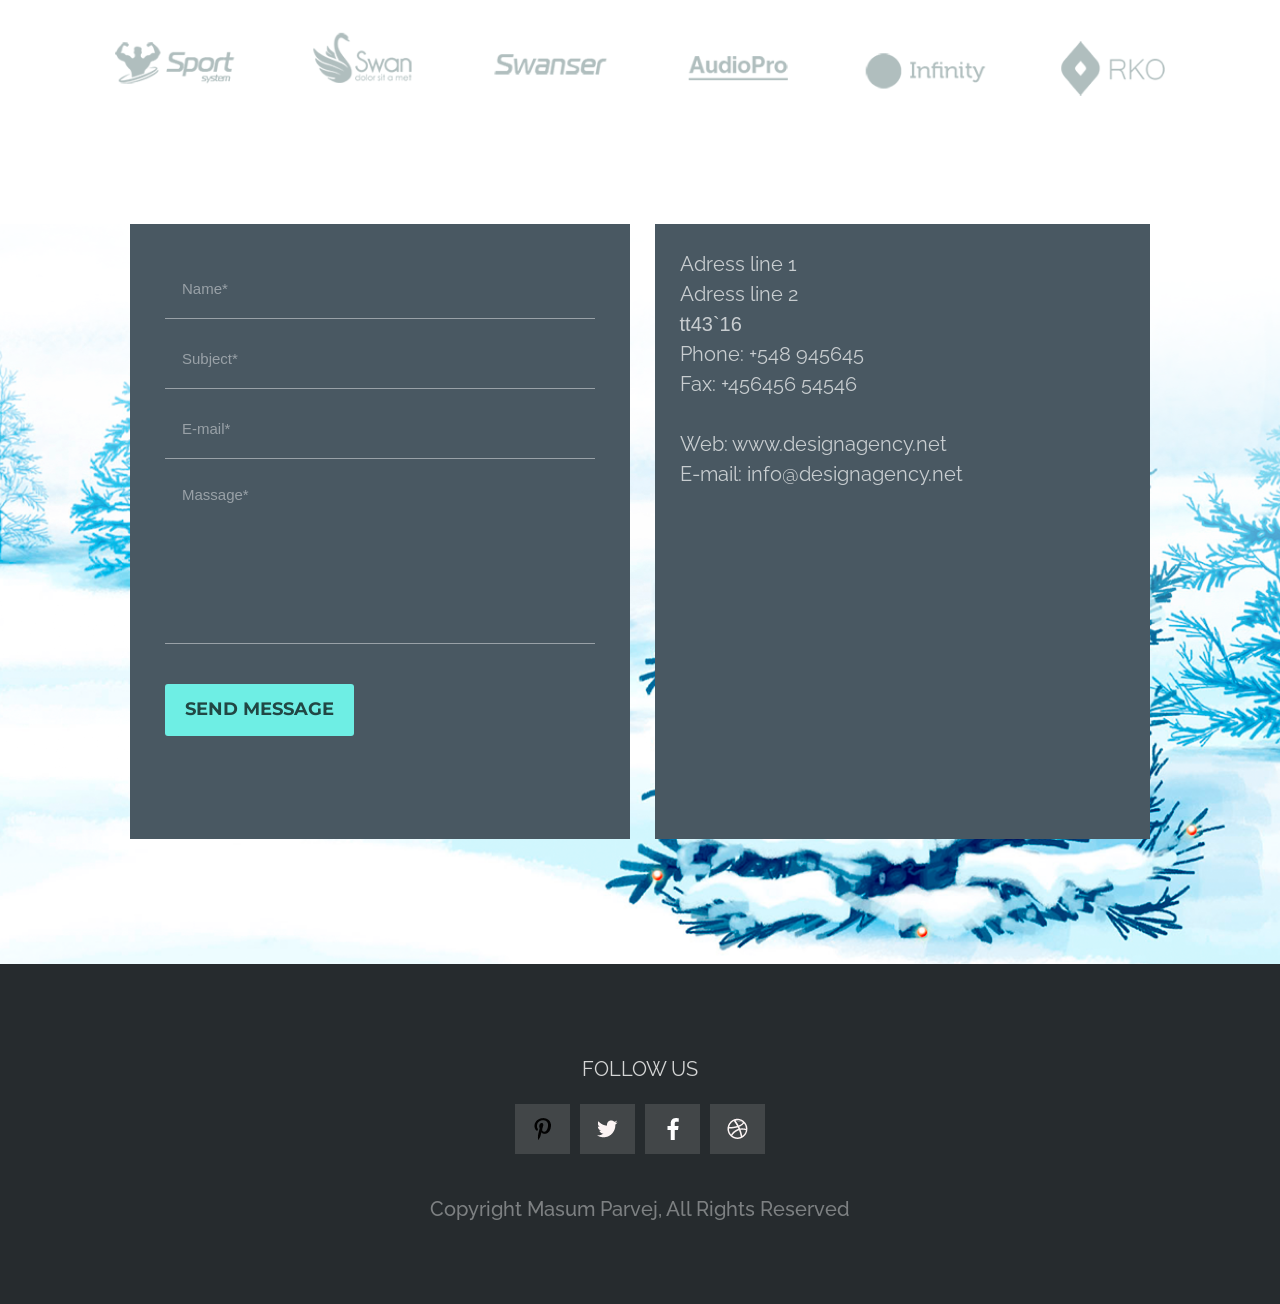
==== commit 249bd912: "Add files via upload" ====
--- a/index.html
+++ b/index.html
@@ -91,9 +91,11 @@
 						Theme
 					</h1>
 					<div class="home__btn-wrapper">
-						<button class="home__btn">
-							<a href="#contact">CONTACT US</a>
-						</button>
+						<a href="#contact">
+							<button class="home__btn">
+								CONTACT US
+							</button>
+						</a>
 					</div>
 					<div class="home__img">
 						<img src="img/home/stand.png" alt="" class="home__img-stand">
@@ -260,7 +262,7 @@
 									<p class="services__item-title">cool psd Design</p>
 									<p class="services__item-text">Our most popular service is our we know that sometimes it’s
 										something and you middle most..</p>
-									<p class="services__item-action">Know More</p>
+									<a href="#" class="services__item-action">Know More</a>
 								</div>
 							</div>
 						</div>
@@ -271,7 +273,7 @@
 									<p class="services__item-text">Our most popular service is our Virtual Receptionist. We know
 										that
 										...</p>
-									<p class="services__item-action">Know More</p>
+									<a href="#" class="services__item-action">Know More</a>
 								</div>
 							</div>
 							<div class="services__item services__item_margin-off services__item-table">
@@ -279,7 +281,7 @@
 									<p class="services__item-title">PSD TO HTML KORI</p>
 									<p class="services__item-text">We know that sometimes it’s something and you middle most..
 									</p>
-									<p class="services__item-action">Know More</p>
+									<a href="#" class="services__item-action">Know More</a>
 								</div>
 							</div>
 						</div>
@@ -290,7 +292,7 @@
 									<p class="services__item-text">Our most popular service is our new virtual Receptionist you
 										middle
 										most..</p>
-									<p class="services__item-action">Know More</p>
+									<a href="#" class="services__item-action">Know More</a>
 								</div>
 							</div>
 							<div class="services__item services__item_big services__item_margin-off services__item-tableware">
@@ -299,7 +301,7 @@
 									<p class="services__item-text">Our most popular service is our Virtual Receptionist. We know
 										that
 										sometimes it’s something and you middle most..</p>
-									<p- class="services__item-action">Know More</p- </div>
+									<a href="#" class="services__item-action">Know More</a>
 								</div>
 							</div>
 						</div>
@@ -616,7 +618,7 @@
 						<div class="contact__map-map">
 							<iframe
 								src="https://www.google.com/maps/embed?pb=!1m18!1m12!1m3!1d82121.18543703124!2d36.18456093250103!3d49.9684752489385!2m3!1f0!2f0!3f0!3m2!1i1024!2i768!4f13.1!3m3!1m2!1s0x4127a1becb50fe3f%3A0xd7adc631caea245f!2sVodafone!5e0!3m2!1sru!2sua!4v1646558120691!5m2!1sru!2sua"
-								width="400" height="300" style="border:0;" allowfullscreen="" loading="lazy"></iframe>
+								width="100%" height="300" style="border:0;" allowfullscreen="" loading="lazy"></iframe>
 						</div>
 					</div>
 				</div>
--- a/css/stye.css
+++ b/css/stye.css
@@ -0,0 +1,1479 @@
+@charset "UTF-8";
+/** Generated by FG **/
+@import url("https://fonts.googleapis.com/css2?family=Montserrat:wght@700&display=swap");
+@import url("https://fonts.googleapis.com/css2?family=Montserrat&display=swap");
+@import url("https://fonts.googleapis.com/css2?family=Merriweather:wght@400;700&display=swap");
+@import url("https://fonts.googleapis.com/css2?family=Raleway&display=swap");
+@font-face {
+  font-family: "mb";
+  src: url("../fonts/Montserrat-Bold.eot");
+  src: local("☺"), url("fonts/Montserrat-Bold.ttf") format("woff"), url("fonts/Montserrat-Bold.ttf") format("truetype"), url("fonts/Montserrat-Bold.svg") format("svg");
+  font-weight: 700;
+  font-style: normal;
+}
+body {
+  color: #000;
+  font-size: 20px;
+  line-height: 150%;
+  font-family: Arial, "Helvetica Neue", Helvetica, sans-serif;
+  height: 100%;
+}
+
+html {
+  height: 100%;
+  scroll-behavior: smooth;
+}
+
+.wrapper {
+  overflow: hidden;
+  display: -webkit-box;
+  display: -ms-flexbox;
+  display: flex;
+  min-height: 100%;
+  -webkit-box-orient: vertical;
+  -webkit-box-direction: normal;
+      -ms-flex-direction: column;
+          flex-direction: column;
+  -webkit-box-flex: 0;
+      -ms-flex: 0 1 auto;
+          flex: 0 1 auto;
+}
+
+[class*=__container] {
+  max-width: 1050px;
+  margin: 0 auto;
+  padding: 0 15px;
+}
+
+@media (max-width: 1050px) {
+  [class*=__container] {
+    max-width: 970px;
+  }
+}
+@media (max-width: 1050px) and (max-width: 991.98px) {
+  [class*=__container] {
+    max-width: 750px;
+  }
+}
+@media (max-width: 1050px) and (max-width: 991.98px) and (max-width: 767.98px) {
+  [class*=__container] {
+    max-width: none;
+    padding: none;
+  }
+}
+.title {
+  font-size: 38px;
+  font-weight: bold;
+  margin-bottom: 17px;
+  text-transform: uppercase;
+  font-weight: 700;
+  font-family: "Montserrat", sans-serif;
+}
+
+.sub-title {
+  font-size: 18px;
+  margin-bottom: 100px;
+  text-transform: uppercase;
+  font-family: "Montserrat", sans-serif;
+}
+
+.header {
+  position: fixed;
+  margin: 0 auto;
+  line-height: 70px;
+  background-color: #eff0f2;
+  width: 100%;
+  z-index: 100;
+}
+.header .header__container {
+  display: -webkit-box;
+  display: -ms-flexbox;
+  display: flex;
+  margin: 0 auto;
+}
+.header .header__logo {
+  line-height: 70px;
+  margin: 20px 50px 0 0;
+}
+.header .header__list {
+  display: -webkit-box;
+  display: -ms-flexbox;
+  display: flex;
+}
+.header .header__link {
+  font-size: 16px;
+  text-decoration: none;
+  color: #615050;
+}
+.header .header__list li {
+  cursor: pointer;
+  line-height: 90px;
+  padding: 0 10px;
+  font-weight: 700;
+}
+.header .header__list li:hover {
+  background-color: #a2dcd9;
+  -webkit-transition: all 0.5s;
+  transition: all 0.5s;
+}
+.header .header__burger {
+  display: none;
+}
+.header .header__list {
+  display: -webkit-box;
+  display: -ms-flexbox;
+  display: flex;
+  position: relative;
+  z-index: 2;
+}
+.header .header__list li {
+  list-style: none;
+}
+.header .header__list li a {
+  text-transform: uppercase;
+  font-size: 16px;
+  text-decoration: none;
+  color: #fff;
+  margin-left: 20px;
+}
+.header .header__menu-md {
+  display: none;
+}
+.header .header__menu-sm {
+  display: none;
+}
+.header .header__row {
+  display: -webkit-box;
+  display: -ms-flexbox;
+  display: flex;
+}
+@media (max-width: 991px) {
+  .header ._container {
+    display: -webkit-box;
+    display: -ms-flexbox;
+    display: flex;
+    height: 100%;
+  }
+  .header .header__menu-lg {
+    display: none;
+  }
+  .header .header__menu-md {
+    display: block;
+  }
+  .header .header__list li {
+    line-height: 50px;
+  }
+}
+@media (max-width: 767px) {
+  .header .header__row {
+    display: block;
+  }
+  .header body.lock {
+    overflow: hidden;
+  }
+  .header .header__container {
+    -webkit-box-pack: justify;
+        -ms-flex-pack: justify;
+            justify-content: space-between;
+  }
+  .header .header__body {
+    height: 50px;
+  }
+  .header .header__row {
+    display: block;
+  }
+  .header .header__burger {
+    display: block;
+    position: relative;
+    width: 30px;
+    height: 20px;
+    z-index: 4;
+    top: 25px;
+  }
+  .header .header__burger::before,
+.header .header__burger::after {
+    content: "";
+    background-color: #000;
+    position: absolute;
+    width: 30px;
+    height: 2px;
+    right: 0;
+    -webkit-transition: all 0.3s ease 0s;
+    transition: all 0.3s ease 0s;
+  }
+  .header .header__burger::before {
+    top: 0;
+  }
+  .header .header__burger::after {
+    bottom: 0;
+  }
+  .header .header__burger.active span {
+    -webkit-transform: scale(0);
+            transform: scale(0);
+  }
+  .header .header__burger.active::before {
+    -webkit-transform: rotate(45deg);
+            transform: rotate(45deg);
+    top: 9px;
+  }
+  .header .header__burger.active::after {
+    -webkit-transform: rotate(-45deg);
+            transform: rotate(-45deg);
+    bottom: 9px;
+  }
+  .header .header__burger span {
+    position: absolute;
+    background-color: #000;
+    position: absolute;
+    width: 30px;
+    height: 2px;
+    left: 0;
+    top: 9px;
+    -webkit-transition: all 0.3s ease 0s;
+    transition: all 0.3s ease 0s;
+  }
+  .header .header__menu {
+    position: fixed;
+    top: 0;
+    left: 0;
+    width: 100%;
+    height: 100%;
+    background-color: #a2dcd9;
+    -webkit-transition: all 0.3s ease 0s;
+    transition: all 0.3s ease 0s;
+    padding: 70px 10px 20px 10px;
+    top: -100%;
+    overflow: auto;
+  }
+  .header .header__menu.active {
+    top: 0;
+  }
+  .header .header__list {
+    display: block;
+  }
+  .header .header__list li {
+    margin: 0 0 0 0;
+    font-size: 26px;
+  }
+}
+
+.main {
+  -webkit-box-flex: 1;
+      -ms-flex: 1 1 auto;
+          flex: 1 1 auto;
+}
+
+#home {
+  background-color: #eff0f2;
+  padding: 300px 0 0 0;
+}
+#home .header__link {
+  color: #000;
+  text-decoration: none;
+  font-weight: 600;
+}
+#home .home__title_color {
+  background-color: #a2dcd9;
+  padding: 10px 15px;
+  text-shadow: none;
+}
+#home .home__title {
+  text-align: center;
+  text-transform: uppercase;
+  font-weight: 700;
+  font-size: calc(28px + 17 * (100vw / 1920));
+  font-family: "Montserrat", sans-serif;
+  line-height: 2;
+  margin: 0 0 143px 0;
+  color: #505050;
+  text-shadow: #cfd0d2 5px 5px;
+}
+#home .home__btn-block {
+  text-align: center;
+}
+#home .home__btn {
+  width: 230px;
+  height: 50px;
+  text-transform: uppercase;
+  border: 2px solid #3c3c3d;
+  cursor: pointer;
+  background: transparent;
+  font-family: "Montserrat", sans-serif;
+  font-weight: 510;
+}
+#home .home__btn:hover {
+  -webkit-transition: all 0.5s;
+  transition: all 0.5s;
+  -webkit-transform: translateY(-15px);
+          transform: translateY(-15px);
+  border: 2px solid #a2dcd9;
+  color: #a2dcd9;
+}
+#home .home__btn a {
+  color: #3c3c3d;
+  text-decoration: none;
+  width: 230px;
+  height: 50px;
+}
+@media (max-width: 992px) {
+  #home .home__btn {
+    margin-bottom: 50px;
+  }
+}
+#home .home__btn-wrapper {
+  text-align: center;
+}
+#home .home__img {
+  display: -webkit-box;
+  display: -ms-flexbox;
+  display: flex;
+  -webkit-box-pack: end;
+      -ms-flex-pack: end;
+          justify-content: flex-end;
+}
+@media (max-width: 1065px) {
+  #home .home__img {
+    position: relative;
+    right: 100px;
+  }
+}
+@media (max-width: 992px) {
+  #home .home__img {
+    display: none;
+  }
+}
+#home .home__img-stand {
+  height: 70px;
+}
+#home .home__img-glass {
+  position: relative;
+  right: 70px;
+  bottom: 20px;
+}
+
+#about {
+  background-color: #f8fafa;
+  padding: 120px 0 100px;
+  /* Слайдер */
+  /* Слайдер запущен */
+  /* Слайдер с точками */
+  /* Ограничивающая оболочка */
+  /* Лента слайдов */
+  /* Слайд */
+  /* Слайд активный (показывается) */
+  /* Слайд основной */
+  /* Слайд по центру */
+  /* Клонированный слайд */
+  /* Стрелка */
+  /* Стрелка влево */
+  /* Стрелка вправо */
+  /* Стрелка не активная */
+  /* Точки (булиты) */
+  /* Активная точка */
+  /* Элемент точки */
+}
+@media (max-width: 992px) {
+  #about {
+    padding-bottom: 50px;
+  }
+}
+#about .about__rubric {
+  text-align: center;
+}
+#about .about__main {
+  display: -webkit-box;
+  display: -ms-flexbox;
+  display: flex;
+}
+@media (max-width: 992px) {
+  #about .about__main {
+    display: block;
+  }
+}
+#about .about__img {
+  -webkit-box-flex: 0;
+      -ms-flex: 0 1 585px;
+          flex: 0 1 585px;
+}
+@media (max-width: 992px) {
+  #about .about__items {
+    margin-bottom: 50px;
+  }
+}
+#about .about__about {
+  -webkit-box-flex: 0;
+      -ms-flex: 0 1 585px;
+          flex: 0 1 585px;
+  margin-left: 30px;
+}
+#about .about__inscription {
+  margin-bottom: 30px;
+  font-weight: bold;
+  text-transform: uppercase;
+  font-size: 20px;
+  font-family: "Montserrat", sans-serif;
+  font-weight: 700;
+}
+#about .about__text {
+  font-size: 16px;
+  font-family: "Montserrat", sans-serif;
+  font-weight: 400;
+}
+#about .about__text:not(:last-child) {
+  margin-bottom: 40px;
+}
+#about .slick-slider {
+  position: relative;
+  padding: 0 50px;
+  text-align: center;
+}
+#about .slick-list {
+  overflow: hidden;
+  max-width: 440px;
+}
+#about .slick-track {
+  display: -webkit-box;
+  display: -ms-flexbox;
+  display: flex;
+}
+#about .slick-list {
+  margin: 0 auto;
+}
+#about .slick-arrow {
+  position: absolute;
+  bottom: 250px;
+  z-index: 10;
+  font-size: 0;
+  width: 30px;
+  height: 60px;
+  border: 0;
+}
+#about .slick-arrow.slick-prev {
+  left: 0;
+  background: url("../img/bal.svg") 0 0/100% no-repeat;
+}
+#about .slick-arrow.slick-next {
+  right: 0;
+  background: url("../img/bar.svg") 0 0/100% no-repeat;
+}
+#about .slick-dots {
+  display: -webkit-box;
+  display: -ms-flexbox;
+  display: flex;
+  -webkit-box-align: center;
+      -ms-flex-align: center;
+          align-items: center;
+  -webkit-box-pack: center;
+      -ms-flex-pack: center;
+          justify-content: center;
+}
+#about .slick-dots li {
+  list-style: none;
+  margin: 0 10px;
+}
+#about .slick-dots li.slick-active button {
+  background-color: #71f6eb;
+}
+#about .slick-dots li button {
+  width: 10px;
+  height: 10px;
+  font-size: 0;
+  background-color: #d0d0d0;
+  border-radius: 35%;
+  border: 0;
+}
+@media (max-width: 500px) {
+  #about .slick-arrow {
+    bottom: 150px;
+  }
+}
+
+#work {
+  padding: 120px 0 0 0;
+  display: -webkit-box;
+  display: -ms-flexbox;
+  display: flex;
+  -ms-flex-wrap: wrap;
+      flex-wrap: wrap;
+}
+#work .work__container {
+  text-align: center;
+}
+#work .work__items {
+  margin: 0 0 120px 0;
+}
+#work .work__items-row {
+  display: -webkit-box;
+  display: -ms-flexbox;
+  display: flex;
+  padding-bottom: 0;
+}
+#work .work__item {
+  -webkit-box-flex: 0;
+      -ms-flex: 0 0 370px;
+          flex: 0 0 370px;
+  height: 359px;
+  margin: 0 15px 15px 0;
+}
+#work .work__item_last {
+  margin: 0 0 15px 0;
+}
+#work .work__items-row-md {
+  display: none;
+}
+@media (max-width: 1200px) {
+  #work {
+    padding: 100px 0 0 0;
+  }
+  #work .work__items-row-lg {
+    display: none;
+  }
+  #work .work__items-row-md {
+    display: -webkit-box;
+    display: -ms-flexbox;
+    display: flex;
+  }
+  #work .work__item_last {
+    margin-right: 15px;
+  }
+}
+#work .work__items-row-sm {
+  display: none;
+}
+@media (max-width: 780px) {
+  #work .work__items-row-sm {
+    display: block;
+  }
+  #work .work__items-row-md {
+    display: none;
+  }
+}
+
+#services {
+  text-align: center;
+  background-color: #f9fbfb;
+  padding: 120px 0 130px 0;
+}
+#services .services__row {
+  display: -webkit-box;
+  display: -ms-flexbox;
+  display: flex;
+}
+#services .services__item {
+  -webkit-box-flex: 0;
+      -ms-flex: 0 1 472px;
+          flex: 0 1 472px;
+  opacity: 1;
+  margin: 0 15px 15px 0;
+  background-color: #000;
+  background-size: cover;
+}
+#services .services__item_big {
+  -webkit-box-flex: 0;
+      -ms-flex: 0 1 650px;
+          flex: 0 1 650px;
+  background-color: #000;
+}
+#services .services__item_margin-off {
+  margin: 0 0 15px 0;
+}
+#services .services__item-bark-shadow {
+  -webkit-box-flex: 0;
+      -ms-flex: 0 0 472px;
+          flex: 0 0 472px;
+  height: 100%;
+  opacity: 0.5;
+  background-color: #000;
+}
+#services .services__item_big-blue {
+  background-image: url("../img/services/01.png");
+  background-image: url("../img/services/07.png");
+}
+#services .services__item-bark-copy {
+  background-image: url("../img/services/02.png");
+}
+#services .services__item-laptop {
+  background-image: url("../img/services/03.png");
+}
+#services .services__item-table {
+  background-image: url("../img/services/04.png");
+}
+#services .services__item-bottle {
+  background-image: url("../img/services/05.png");
+}
+#services .services__item-tableware {
+  background-image: url("../img/services/06.png");
+}
+#services .services__item-basic-text {
+  padding: 175px 60px 60px;
+  text-align: left;
+}
+#services .services__item-title {
+  color: #f7f7f7;
+  font-size: 20px;
+  font-weight: 700;
+  text-transform: uppercase;
+  margin-bottom: 30px;
+  text-align: left;
+  font-family: "Merriweather", serif;
+  font-weight: 700;
+}
+#services .services__item-text {
+  color: #dddddd;
+  text-align: left;
+  margin-bottom: 30px;
+  font-family: "Raleway", sans-serif;
+  font-weight: 400;
+}
+#services .services__item-action {
+  text-align: left;
+  color: #dadbdb;
+  font-family: "Raleway", sans-serif;
+  text-transform: uppercase;
+  font-weight: 400;
+  text-decoration: none;
+}
+#services .services__item-action::after {
+  padding: 0 0 0 20px;
+  content: url("../img/services/arrow-right.png");
+}
+#services .services__item-basic-text-blue {
+  padding: 60px;
+}
+#services .services__item-title-blue {
+  color: #45968f;
+}
+#services .services__item-text-blue {
+  color: #45968f;
+  font-family: "Raleway", sans-serif;
+  font-weight: 400;
+}
+#services .services__item-close {
+  width: 32px;
+  height: 32px;
+  cursor: pointer;
+}
+#services .services__item-close:before,
+#services .services__item-close:after {
+  position: absolute;
+  content: "";
+  height: 33px;
+  width: 2px;
+  background-color: #45968f;
+}
+#services .services__item-close:before {
+  -webkit-transform: rotate(45deg);
+          transform: rotate(45deg);
+}
+#services .services__item-close:after {
+  -webkit-transform: rotate(-45deg);
+          transform: rotate(-45deg);
+}
+#services .services__row-md {
+  display: none;
+}
+@media (max-width: 1080px) {
+  #services .services__row-md {
+    display: block;
+  }
+  #services .services__row-lg {
+    display: none;
+  }
+  #services .services__item-bark-shadow,
+#services .services__item_big {
+    -webkit-box-flex: 0;
+        -ms-flex: 0 0 650px;
+            flex: 0 0 650px;
+  }
+  #services #services {
+    padding: 50px 0;
+  }
+}
+
+#team {
+  background-color: #ffffff;
+  padding: 120px 0;
+  text-align: center;
+}
+#team .team__container {
+  padding: 0 15px;
+}
+#team .team__sub-title {
+  margin-bottom: 120px;
+}
+#team .team__workers {
+  margin-bottom: 120px;
+}
+#team .team__row {
+  display: -webkit-box;
+  display: -ms-flexbox;
+  display: flex;
+}
+#team .team__worker {
+  display: -webkit-box;
+  display: -ms-flexbox;
+  display: flex;
+  margin: 0 15px 15px 0;
+  -webkit-box-flex: 0;
+      -ms-flex: 0 1 365px;
+          flex: 0 1 365px;
+  -webkit-box-pack: center;
+      -ms-flex-pack: center;
+          justify-content: center;
+}
+#team .team__worker:last-child {
+  margin: 0 0 15px 0;
+}
+#team .team__worker-img {
+  position: relative;
+  z-index: 1;
+}
+#team .team__worker_black-man {
+  background: url("../img/team/02.png") no-repeat;
+  padding-top: 208px;
+  -webkit-box-flex: 0;
+      -ms-flex: 0 0 370px;
+          flex: 0 0 370px;
+  -webkit-box-pack: center;
+      -ms-flex-pack: center;
+          justify-content: center;
+}
+#team .team__label-triangle {
+  position: relative;
+  background-image: url("../img/team/triangle.png");
+  width: 45px;
+  height: 40px;
+  bottom: 40px;
+  right: -10px;
+}
+#team .team__label {
+  position: relative;
+  padding: 0px 25px 0;
+  background-color: #6ff6eb;
+  text-align: left;
+  min-height: 240px;
+  -webkit-box-flex: 0;
+      -ms-flex: 0 0 370px;
+          flex: 0 0 370px;
+}
+#team .label-team__title {
+  font-size: 20px;
+  font-weight: bold;
+  margin-bottom: 25px;
+  font-weight: 700;
+  font-family: "Montserrat", sans-serif;
+}
+#team .label-team__sub-title {
+  color: #748e8c;
+  font-weight: 400;
+  font-family: "Montserrat", sans-serif;
+}
+#team .label-team__text {
+  margin-bottom: 18px;
+  font-size: 16px;
+  font-family: "Raleway", sans-serif;
+  font-weight: 400;
+}
+#team .team__row-md {
+  display: none;
+}
+#team .team__row-sm {
+  display: none;
+}
+#team .slick-slider {
+  display: none;
+}
+@media (max-width: 1200px) {
+  #team {
+    padding: 120px 0 50px;
+  }
+  #team ._container {
+    max-width: 970px;
+  }
+  #team .team__row-lg {
+    display: none;
+  }
+  #team .team__row-md {
+    display: block;
+  }
+  #team .team__row-sm {
+    display: none;
+  }
+  #team .team__worker_black-man {
+    background: url("../img/team/02.png") no-repeat;
+    padding-top: 208px;
+    -webkit-box-pack: center;
+        -ms-flex-pack: center;
+            justify-content: center;
+  }
+  #team .team__worker-md-mg {
+    margin-right: 25px;
+  }
+  #team .slick-track {
+    display: none;
+  }
+  #team .slick-slider {
+    display: none;
+  }
+  #team .slick-slider {
+    display: none;
+  }
+}
+@media (max-width: 992px) {
+  #team .team__worker_black-man {
+    -webkit-box-pack: center;
+        -ms-flex-pack: center;
+            justify-content: center;
+  }
+  #team .team__worker-img {
+    display: -webkit-box;
+    display: -ms-flexbox;
+    display: flex;
+  }
+  #team .team__worker {
+    margin: 0;
+  }
+  #team .team__worker_black-man {
+    background: url("../img/team/02.png") no-repeat;
+    padding-top: 208px;
+    -webkit-box-flex: 0;
+        -ms-flex: 0 0 370px;
+            flex: 0 0 370px;
+    -webkit-box-pack: center;
+        -ms-flex-pack: center;
+            justify-content: center;
+  }
+  #team .team__label {
+    position: relative;
+    padding: 0px 25px 0;
+    background-color: #6ff6eb;
+    text-align: left;
+    min-height: 240px;
+    -webkit-box-flex: 0;
+        -ms-flex: 0 0 370px;
+            flex: 0 0 370px;
+    position: relative;
+  }
+  #team .slick-track {
+    display: none;
+  }
+  #team .slick-slider {
+    display: none;
+  }
+}
+@media (max-width: 830px) {
+  #team {
+    /* Слайдер */
+    /* Ограничивающая оболочка */
+    /* Лента слайдов */
+    /* Стрелка */
+    /* Стрелка влево */
+    /* Стрелка вправо */
+  }
+  #team ._container {
+    max-width: 815px;
+    padding: 0;
+  }
+  #team #team {
+    max-width: 100%;
+  }
+  #team .team__row-lg {
+    display: none;
+  }
+  #team .team__row-md {
+    display: none;
+  }
+  #team .team__row-sm {
+    display: block;
+  }
+  #team .team__label {
+    display: none;
+  }
+  #team .team__worker_black-man {
+    background: none;
+    padding-top: 8px;
+  }
+  #team .slick-slider {
+    display: block;
+    position: relative;
+  }
+  #team .slick-list {
+    overflow: hidden;
+  }
+  #team .slick-track {
+    display: -webkit-box;
+    display: -ms-flexbox;
+    display: flex;
+  }
+  #team .slick-arrow {
+    position: absolute;
+    top: 200px;
+    z-index: 10;
+    font-size: 0;
+    width: 30px;
+    height: 60px;
+    border: 0;
+  }
+  #team .slick-arrow.slick-prev {
+    left: 50px;
+    background: url("../img/bal.svg") 0 0/100% no-repeat;
+  }
+  #team .slick-arrow.slick-next {
+    right: 50px;
+    background: url("../img/bar.svg") 0 0/100% no-repeat;
+  }
+}
+@media (max-width: 660px) {
+  #team {
+    /* Стрелка влево */
+    /* Стрелка вправо */
+  }
+  #team .slick-arrow.slick-prev {
+    left: 10px;
+    background: url("../img/bal.svg") 0 0/100% no-repeat;
+  }
+  #team .slick-arrow.slick-next {
+    right: 10px;
+    background: url("../img/bar.svg") 0 0/100% no-repeat;
+  }
+}
+@media (max-width: 525px) {
+  #team {
+    /* Стрелка влево */
+    /* Стрелка вправо */
+  }
+  #team .slick-arrow.slick-prev {
+    background: url("../img/bal.svg") 0 0/100% no-repeat;
+  }
+  #team .slick-arrow.slick-next {
+    background: url("../img/bar.svg") 0 0/100% no-repeat;
+  }
+}
+
+#reviews {
+  background-color: #f9fbfb;
+  text-align: center;
+  /* Слайдер */
+  /* Слайдер запущен */
+  /* Слайдер с точками */
+  /* Ограничивающая оболочка */
+  /* Лента слайдов */
+  /* Слайд */
+  /* Слайд активный (показывается) */
+  /* Слайд основной */
+  /* Слайд по центру */
+  /* Клонированный слайд */
+  /* Стрелка */
+  /* Стрелка влево */
+  /* Стрелка вправо */
+  /* Стрелка не активная */
+  /* Точки (булиты) */
+  /* Элемент точки */
+  /* Активная точка */
+}
+#reviews .reviews__container {
+  padding: 120px 15px;
+  margin: 0 auto;
+}
+#reviews .reviews__content {
+  display: -webkit-box;
+  display: -ms-flexbox;
+  display: flex;
+}
+#reviews .wps__items {
+  display: -webkit-box;
+  display: -ms-flexbox;
+  display: flex;
+  -webkit-box-flex: 0;
+      -ms-flex: 0 1 666px;
+          flex: 0 1 666px;
+  -webkit-box-pack: center;
+      -ms-flex-pack: center;
+          justify-content: center;
+}
+#reviews .wps {
+  -webkit-box-flex: 0;
+      -ms-flex: 0 0 470px;
+          flex: 0 0 470px;
+  /* Слайдер */
+  /* Слайдер запущен */
+  /* Слайдер с точками */
+  /* Ограничивающая оболочка */
+  /* Лента слайдов */
+  /* Слайд */
+  /* Слайд активный (показывается) */
+  /* Слайд основной */
+  /* Слайд по центру */
+  /* Клонированный слайд */
+  /* Стрелка */
+  /* Стрелка влево */
+  /* Стрелка вправо */
+  /* Стрелка не активная */
+  /* Точки (булиты) */
+  /* Активная точка */
+  /* Элемент точки */
+}
+#reviews .wps .reviews__photo-slider {
+  display: -webkit-box;
+  display: -ms-flexbox;
+  display: flex;
+  -webkit-box-pack: center;
+      -ms-flex-pack: center;
+          justify-content: center;
+}
+#reviews .wps .slick-slider {
+  position: relative;
+  padding: 0 50px;
+}
+#reviews .wps .slick-list {
+  overflow: hidden;
+  max-width: 440px;
+}
+#reviews .wps .slick-track {
+  display: -webkit-box;
+  display: -ms-flexbox;
+  display: flex;
+  margin-bottom: 75px;
+}
+#reviews .wps .slick-slide {
+  margin: 0 auto;
+}
+#reviews .wps .slick-arrow {
+  position: absolute;
+  top: 50px;
+  z-index: 10;
+  font-size: 0;
+  width: 30px;
+  height: 60px;
+  border: 0;
+}
+#reviews .wps .slick-arrow.slick-prev {
+  left: 0;
+  background: url("../img/bal.svg") 0 0/100% no-repeat;
+}
+#reviews .wps .slick-arrow.slick-next {
+  right: 0;
+  background: url("../img/bar.svg") 0 0/100% no-repeat;
+}
+#reviews .wps .slick-dots {
+  position: relative;
+  bottom: 50px;
+}
+#reviews .wps .slick-dots li {
+  list-style: none;
+  margin: 0 10px;
+}
+#reviews .wps .slick-dots li.slick-active button {
+  background-color: #71f6eb;
+}
+#reviews .wps .slick-dots li button {
+  width: 10px;
+  height: 10px;
+  display: -webkit-inline-box;
+  display: -ms-inline-flexbox;
+  display: inline-flex;
+  margin: 0 auto;
+  font-size: 0;
+  background-color: #d0d0d0;
+  border-radius: 35%;
+  border: 0;
+}
+#reviews .wts {
+  background-color: #eaebed;
+  padding: 80px;
+}
+#reviews .wts__title {
+  font-size: 20px;
+  font-weight: 700;
+  margin-bottom: 33px;
+}
+#reviews .wts__sub-title {
+  font-size: 15px;
+  font-weight: 100;
+}
+#reviews .wts__text {
+  margin-bottom: 15px;
+}
+#reviews .reviews__text-items {
+  display: -webkit-box;
+  display: -ms-flexbox;
+  display: flex;
+  -webkit-box-flex: 0;
+      -ms-flex: 0 1 666px;
+          flex: 0 1 666px;
+  -webkit-box-pack: center;
+      -ms-flex-pack: center;
+          justify-content: center;
+}
+#reviews .slick-slider {
+  position: relative;
+  padding: 0 50px;
+  display: block;
+}
+#reviews .slick-list {
+  overflow: hidden;
+  width: 585px;
+}
+#reviews .slick-track {
+  display: -webkit-box;
+  display: -ms-flexbox;
+  display: flex;
+}
+#reviews .slick-arrow {
+  position: absolute;
+  top: 50px;
+  z-index: 10;
+  font-size: 0;
+  width: 30px;
+  height: 60px;
+  border: 0;
+}
+#reviews .slick-arrow.slick-prev {
+  width: 55px;
+  height: 50px;
+  position: relative;
+  top: 470px;
+  left: 190px;
+  border: 0;
+  cursor: pointer;
+  background: #fff url("../img/reviews/l.png") no-repeat center;
+}
+#reviews .slick-arrow.slick-next {
+  width: 55px;
+  height: 50px;
+  position: relative;
+  top: 30px;
+  left: 265px;
+  border: 0;
+  cursor: pointer;
+  background: #71f6eb url("../img/reviews/r.png") no-repeat center;
+}
+#reviews .slick-dots li {
+  display: -webkit-inline-box;
+  display: -ms-inline-flexbox;
+  display: inline-flex;
+  list-style: none;
+  margin: 0 10px;
+}
+#reviews .wts__items .slick-dots li button {
+  font-size: 0;
+  border: none;
+  background-image: url("../img/what/star.png");
+  width: 14px;
+  height: 16px;
+  position: relative;
+  bottom: 150px;
+}
+@media (max-width: 1300px) {
+  #reviews {
+    /* Стрелка влево */
+  }
+  #reviews .slick-slider {
+    text-align: center;
+  }
+  #reviews .reviews__content {
+    display: block;
+    text-align: center;
+  }
+  #reviews .slick-list {
+    margin: 0 auto;
+  }
+  #reviews .wps__photo {
+    display: -webkit-box;
+    display: -ms-flexbox;
+    display: flex;
+    -webkit-box-pack: center;
+        -ms-flex-pack: center;
+            justify-content: center;
+  }
+  #reviews .wts {
+    padding: 90px 80px;
+  }
+  #reviews .slick-slide {
+    text-align: center;
+    margin: 0 auto;
+  }
+  #reviews .slick-dots {
+    display: block;
+    margin-bottom: 50px;
+  }
+  #reviews .slick-arrow.slick-prev {
+    top: 490px;
+  }
+}
+@media (max-width: 992px) {
+  #reviews .wps {
+    display: block;
+  }
+  #reviews .reviews__photo-slider {
+    display: block;
+  }
+  #reviews .wts {
+    display: block;
+  }
+}
+@media (max-width: 500px) {
+  #reviews {
+    /* Точки (булиты) */
+    /* Стрелка */
+    /* Стрелка влево */
+    /* Стрелка вправо */
+  }
+  #reviews .wts {
+    background-color: #eaebed;
+    padding: 50px;
+    height: 250%;
+  }
+  #reviews .slick-slide {
+    display: -webkit-box;
+    display: -ms-flexbox;
+    display: flex;
+    -webkit-box-flex: 0;
+        -ms-flex: 0 1 400px;
+            flex: 0 1 400px;
+  }
+  #reviews .reviews__content {
+    -webkit-box-pack: center;
+        -ms-flex-pack: center;
+            justify-content: center;
+    padding: 120px 15px;
+  }
+  #reviews .reviews__text-items {
+    -webkit-box-flex: 0;
+        -ms-flex: 0 1 566px;
+            flex: 0 1 566px;
+  }
+  #reviews .reviews__text-slider {
+    -webkit-box-flex: 0;
+        -ms-flex: 0 1 566px;
+            flex: 0 1 566px;
+    max-width: 500px;
+  }
+  #reviews .slick-dots {
+    padding-top: 50px;
+  }
+  #reviews .slick-arrow.slick-prev {
+    top: 470px;
+    left: 90px;
+  }
+  #reviews .slick-arrow.slick-next {
+    top: 30px;
+    left: 155px;
+  }
+  #reviews .reviews__container {
+    padding: 120px 15px 0px;
+    margin: 0 auto;
+  }
+}
+
+#partners .partners__container {
+  padding: 120px 0;
+}
+@media (max-width: 500px) {
+  #partners {
+    display: none;
+  }
+}
+
+#contact {
+  background: no-repeat url("../img/contact/bg.png");
+  background-size: cover;
+}
+#contact .contact__container {
+  display: -webkit-box;
+  display: -ms-flexbox;
+  display: flex;
+  padding: 0 15px 125px;
+}
+#contact .contact__inputs {
+  background-color: #495862;
+  -webkit-box-flex: 0;
+      -ms-flex: 0 1 610px;
+          flex: 0 1 610px;
+  padding: 35px;
+  margin-right: 25px;
+}
+#contact .contact__input {
+  display: block;
+  width: 100%;
+  height: 60px;
+  background-color: transparent;
+  border: 0;
+  margin-bottom: 10px;
+  border-bottom: 1px solid #99a1a7;
+  outline: none;
+  font-size: 15px;
+}
+#contact .contact__textarea {
+  background-color: transparent;
+  border: 0;
+  display: block;
+  margin-bottom: 40px;
+  width: 100%;
+  border-bottom: 1px solid #99a1a7;
+  resize: none;
+  outline: none;
+  font-size: 15px;
+}
+#contact input:focus,
+#contact textarea:focus {
+  color: #99a1a7;
+  padding: 15px;
+}
+#contact *::-webkit-input-placeholder {
+  color: #99a1a7;
+  padding: 15px;
+}
+#contact *::-moz-placeholder {
+  color: #99a1a7;
+  padding: 15px;
+}
+#contact *:-ms-input-placeholder {
+  color: #99a1a7;
+  padding: 15px;
+}
+#contact *::-ms-input-placeholder {
+  color: #99a1a7;
+  padding: 15px;
+}
+#contact *::placeholder {
+  color: #99a1a7;
+  padding: 15px;
+}
+#contact .contact__button {
+  display: -webkit-box;
+  display: -ms-flexbox;
+  display: flex;
+  -webkit-box-align: center;
+      -ms-flex-align: center;
+          align-items: center;
+  -webkit-box-pack: center;
+      -ms-flex-pack: center;
+          justify-content: center;
+  -webkit-box-flex: 0;
+      -ms-flex: 0 1 300px;
+          flex: 0 1 300px;
+  -ms-flex-wrap: wrap;
+      flex-wrap: wrap;
+  padding: 0 20px;
+  height: 52px;
+  text-transform: uppercase;
+  border-radius: 3px;
+  border: 0;
+  font-size: 18px;
+  font-weight: bold;
+  background-color: #6eeee4;
+  color: #214744;
+  float: left;
+  outline: none;
+  font-family: "Montserrat", sans-serif;
+}
+#contact .contact__button:hover {
+  background-color: #119a8e;
+  -webkit-transition: all ease 0.4s;
+  transition: all ease 0.4s;
+}
+#contact .contact__map {
+  background-color: #495862;
+  -webkit-box-flex: 0;
+      -ms-flex: 0 1 610px;
+          flex: 0 1 610px;
+  text-align: left;
+  color: #c8cdd0;
+  padding: 25px;
+}
+#contact .contact__line {
+  font-family: "Raleway", sans-serif;
+  font-weight: 400;
+}
+#contact .cpl {
+  margin-bottom: 25px;
+}
+#contact .contact__map-map {
+  display: -webkit-box;
+  display: -ms-flexbox;
+  display: flex;
+  -webkit-box-flex: 0;
+      -ms-flex: 0 1 462px;
+          flex: 0 1 462px;
+  width: 100%;
+}
+@media (max-width: 1024px) {
+  #contact .contact__container {
+    padding: 50px 15px 50px;
+    -ms-flex-wrap: wrap;
+        flex-wrap: wrap;
+    text-align: center;
+    margin: 0 auto;
+    -webkit-box-pack: center;
+        -ms-flex-pack: center;
+            justify-content: center;
+  }
+  #contact .contact__inputs {
+    margin: 0 0 20px 0;
+  }
+}
+
+#footer {
+  text-align: center;
+  padding: 90px 0;
+  margin-bottom: -10px;
+  background-color: #262b2e;
+}
+#footer .footer__title {
+  text-transform: uppercase;
+  color: #d4d5d5;
+  margin-bottom: 20px;
+  font-family: "Raleway", sans-serif;
+  font-weight: 400;
+}
+#footer .footer__links {
+  margin-bottom: 40px;
+  display: -webkit-box;
+  display: -ms-flexbox;
+  display: flex;
+  -webkit-box-pack: center;
+      -ms-flex-pack: center;
+          justify-content: center;
+}
+#footer a {
+  width: 105px;
+  height: 50px;
+}
+#footer .footer__link {
+  width: 105px;
+  height: 50px;
+  margin: 0 10px 0 0;
+  cursor: pointer;
+}
+#footer .footer__link:last-child {
+  margin: 0 0 0 0;
+}
+#footer .footer__link:hover {
+  background-color: #6eeee4;
+}
+#footer .footer__link-01 {
+  background: no-repeat center #424648 url("../img/footer/01.png");
+  width: 55px;
+  height: 50px;
+}
+#footer .footer__link-02 {
+  background: no-repeat center #424648 url("../img/footer/02.png");
+  width: 55px;
+  height: 50px;
+}
+#footer .footer__link-03 {
+  background: no-repeat center #424648 url("../img/footer/03.png");
+  width: 55px;
+  height: 50px;
+}
+#footer .footer__link-04 {
+  background: no-repeat center #424648 url("../img/footer/04.png");
+  width: 55px;
+  height: 50px;
+}
+#footer .footer__sub-title {
+  color: #7d8082;
+  font-family: "Raleway", sans-serif;
+  font-weight: 500;
+}
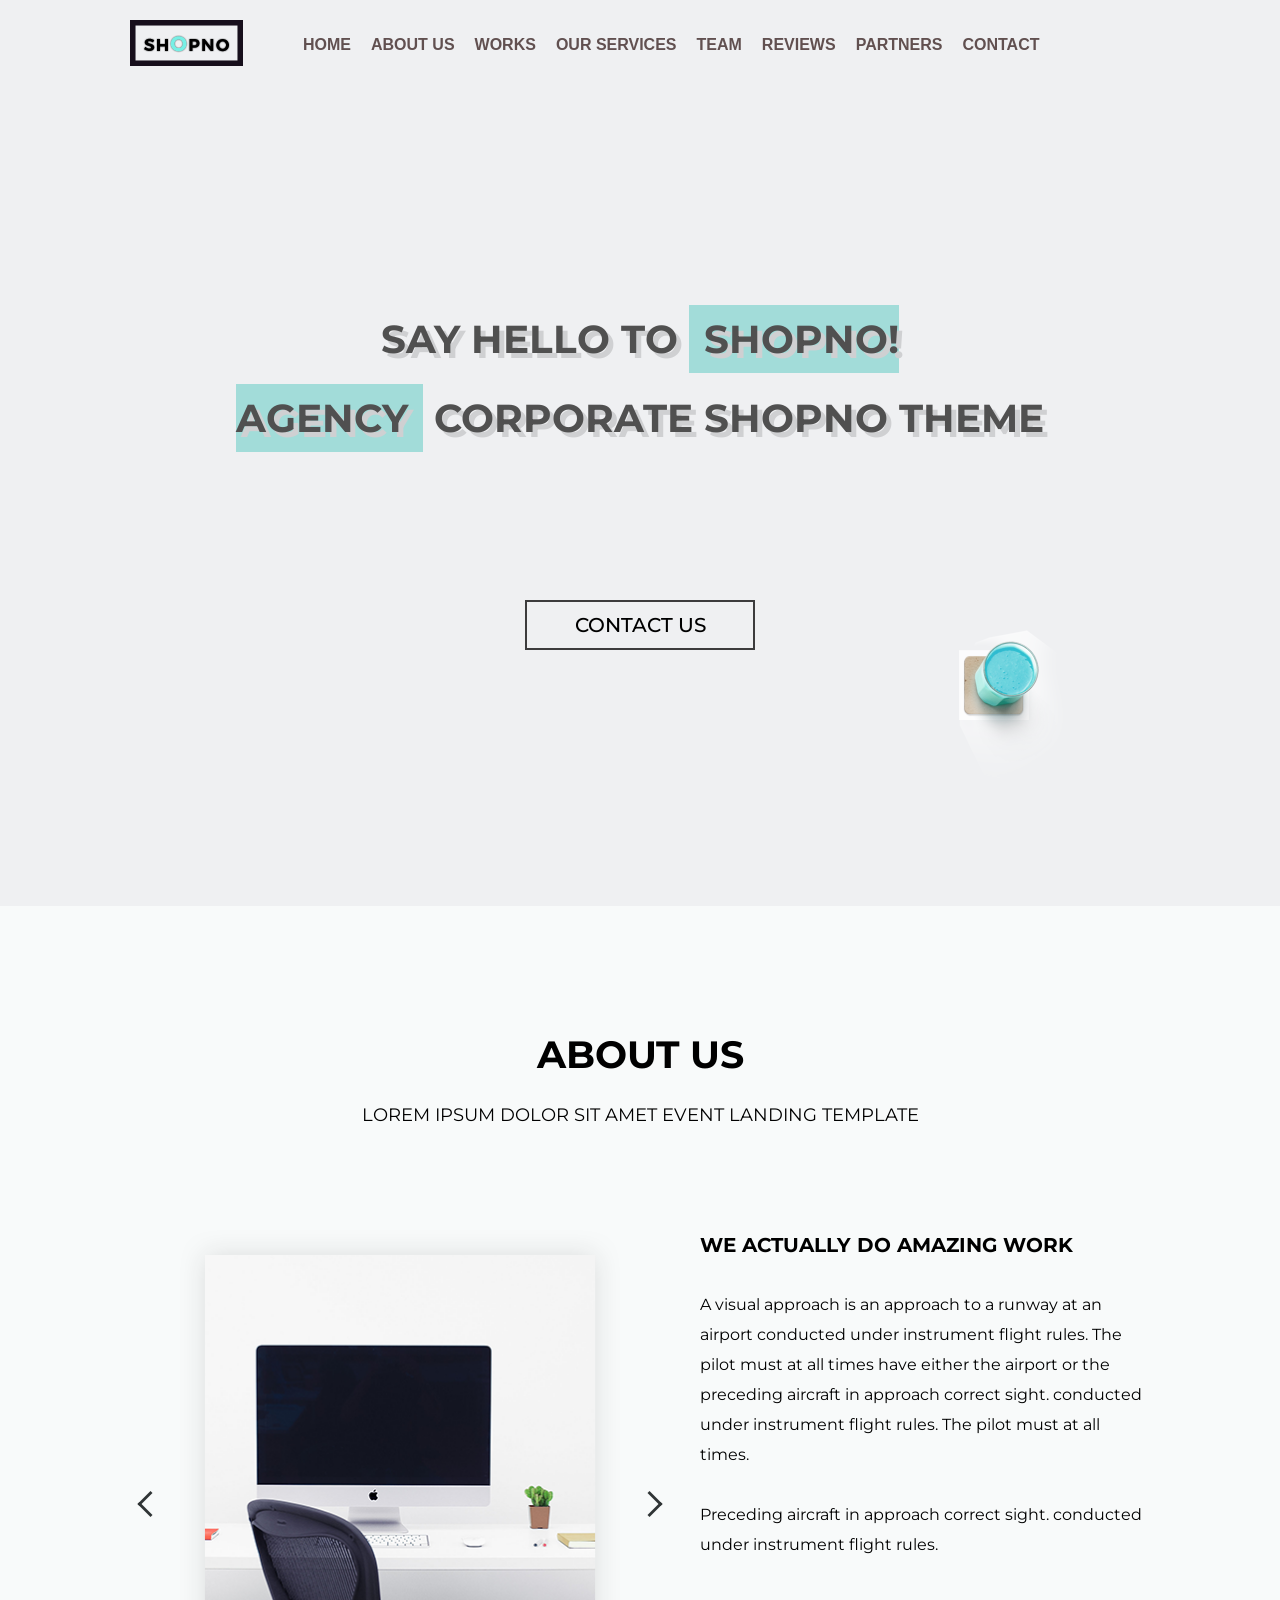
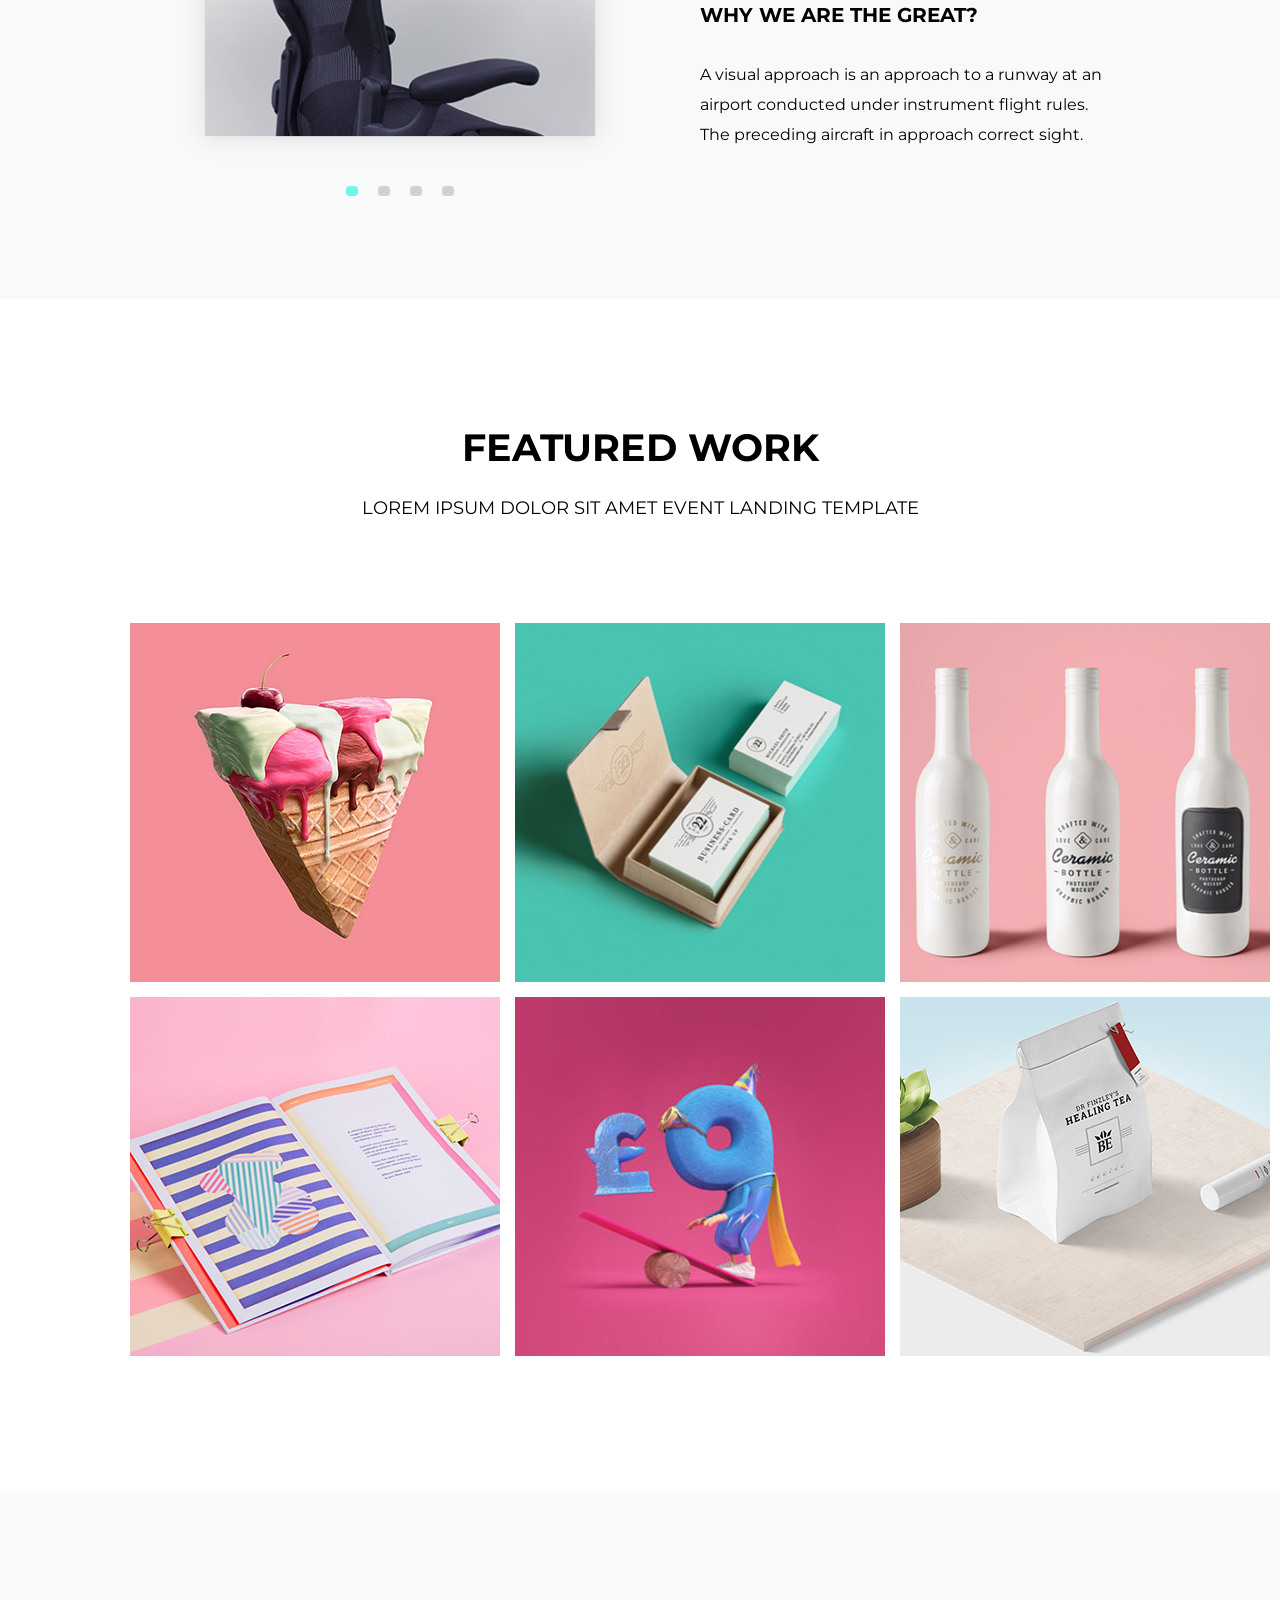
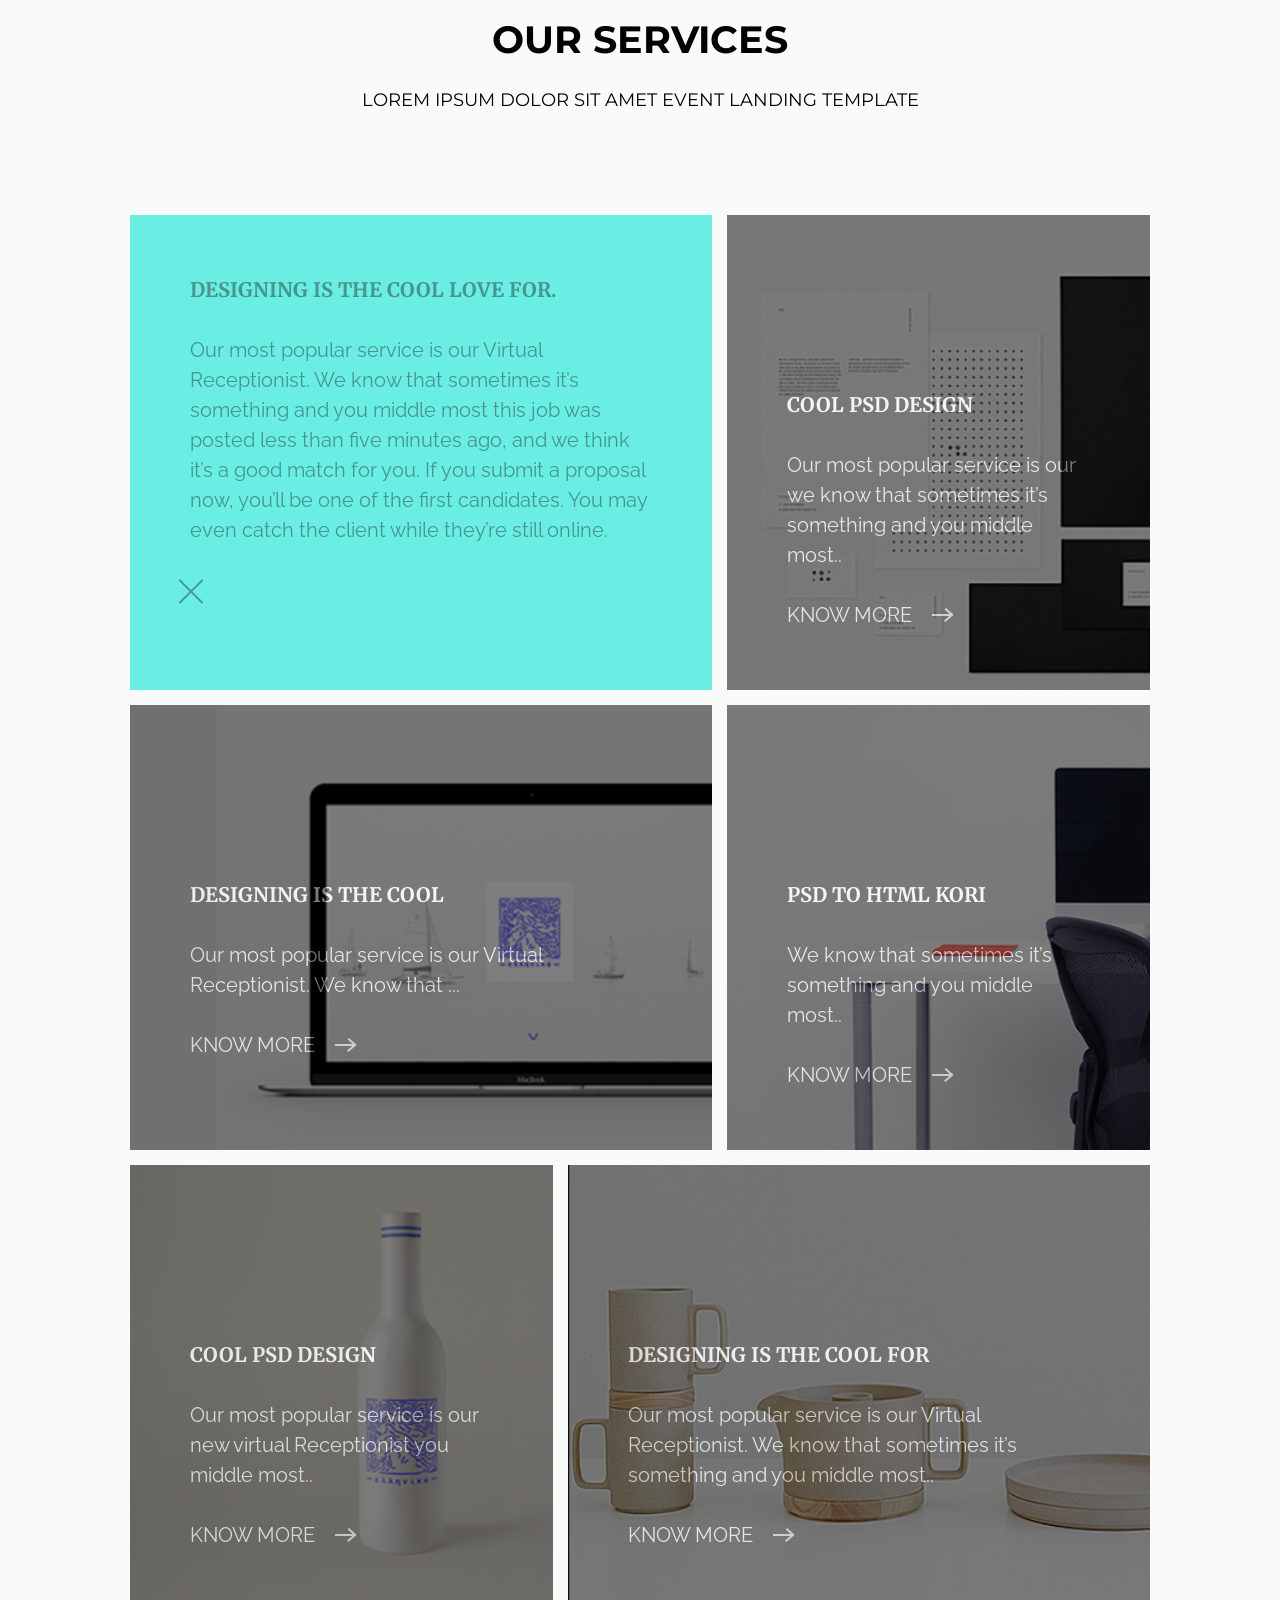
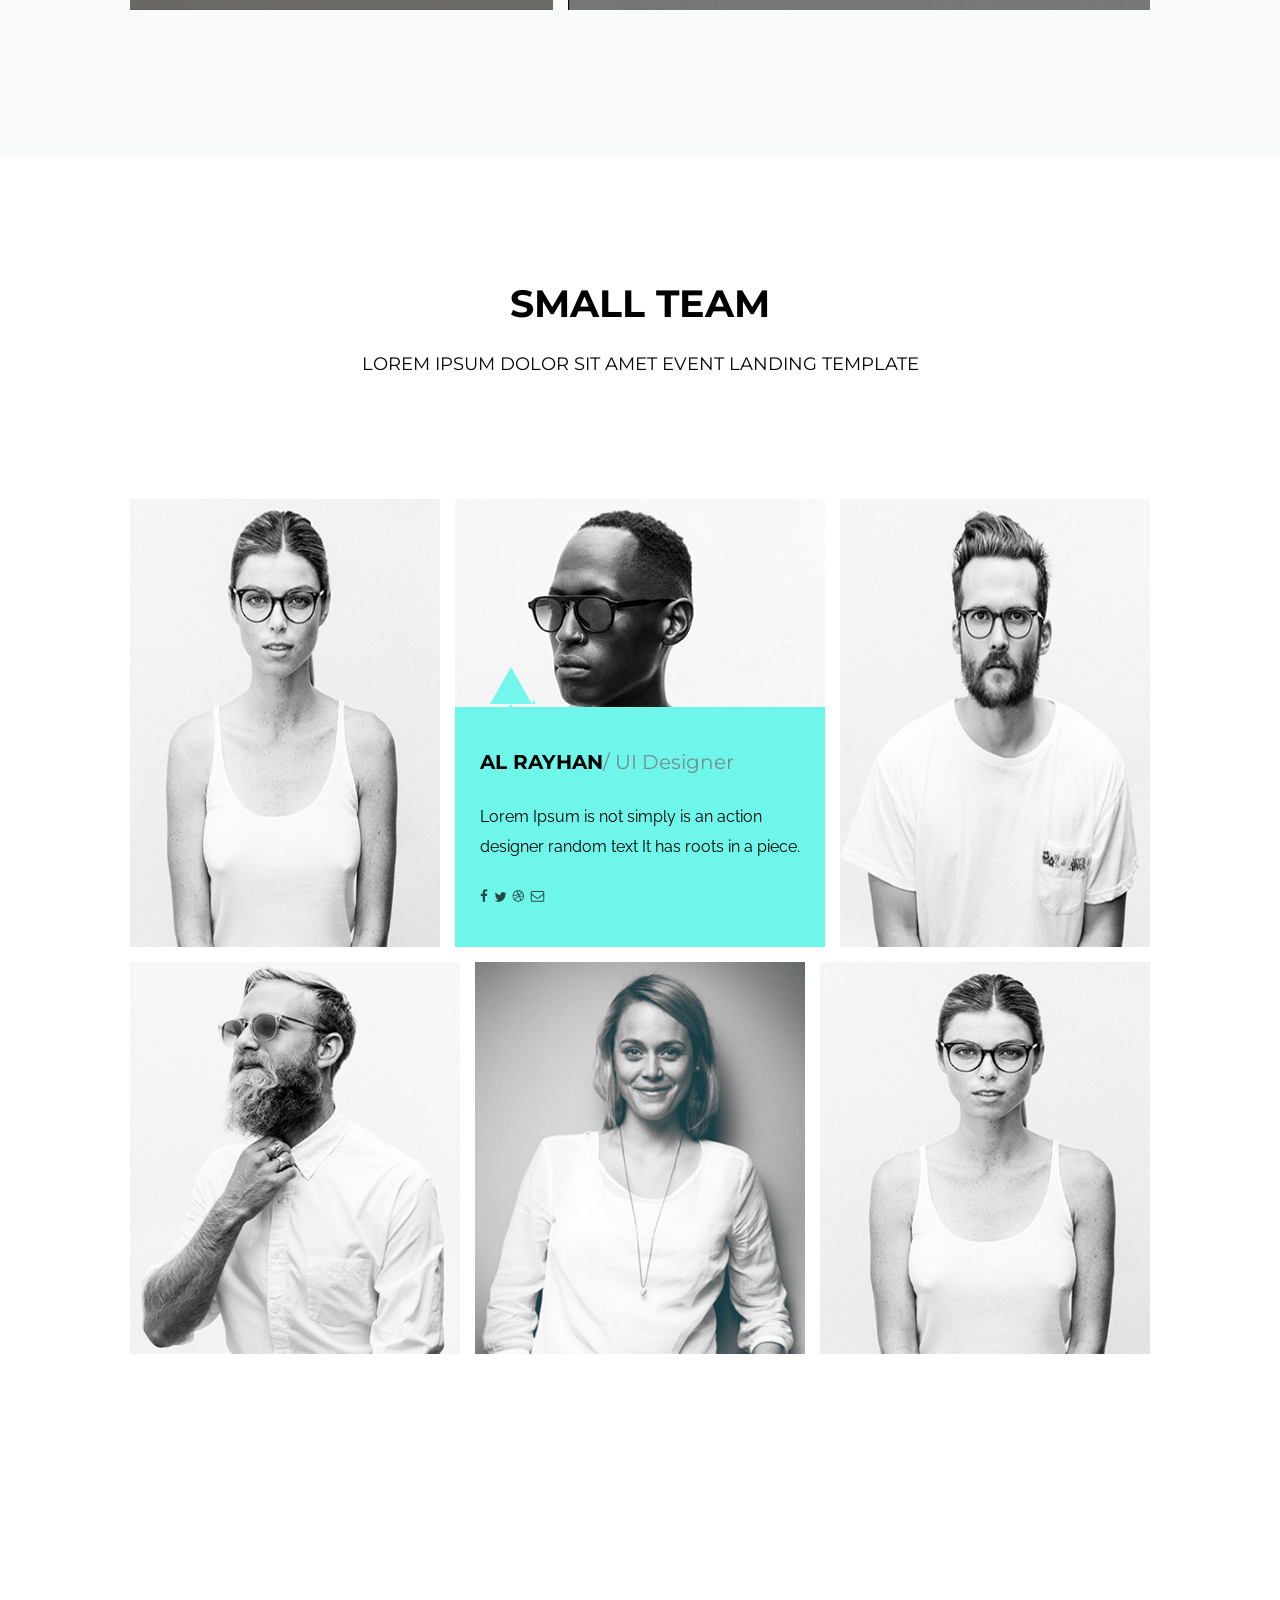
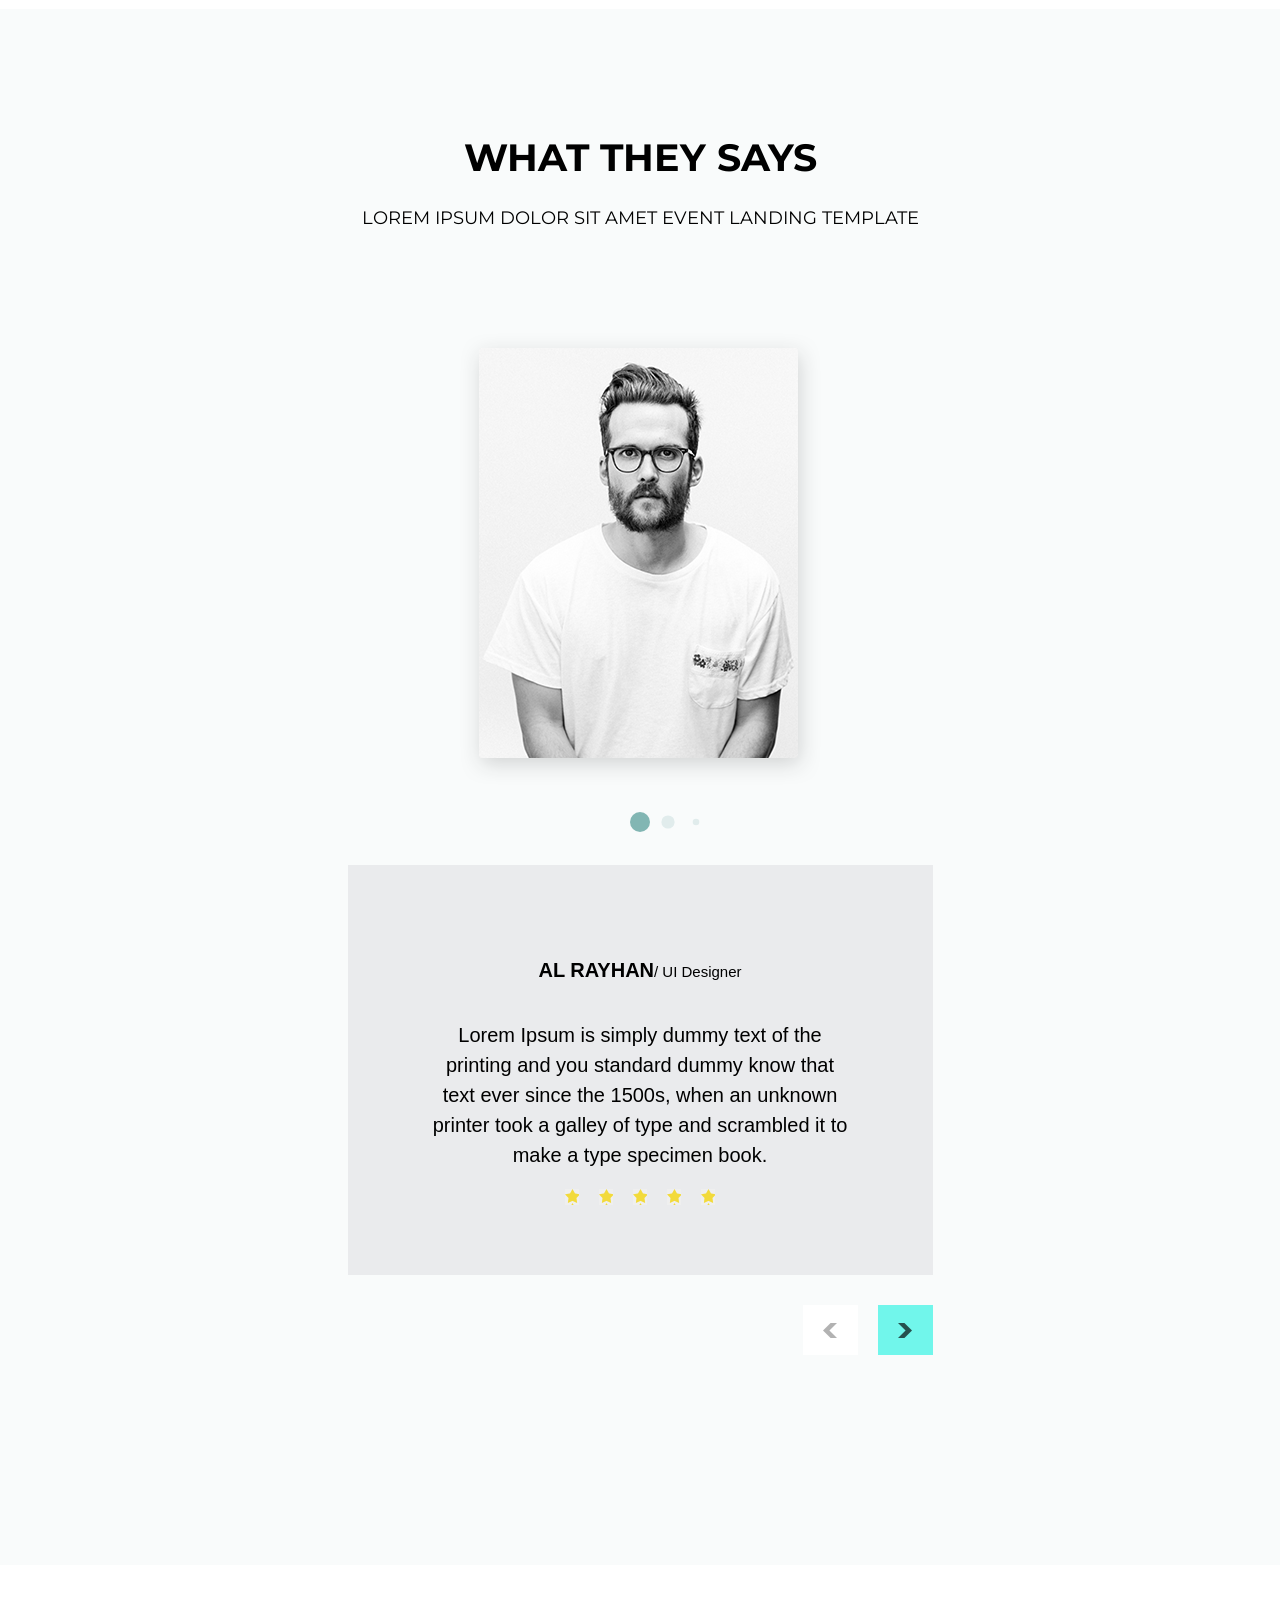
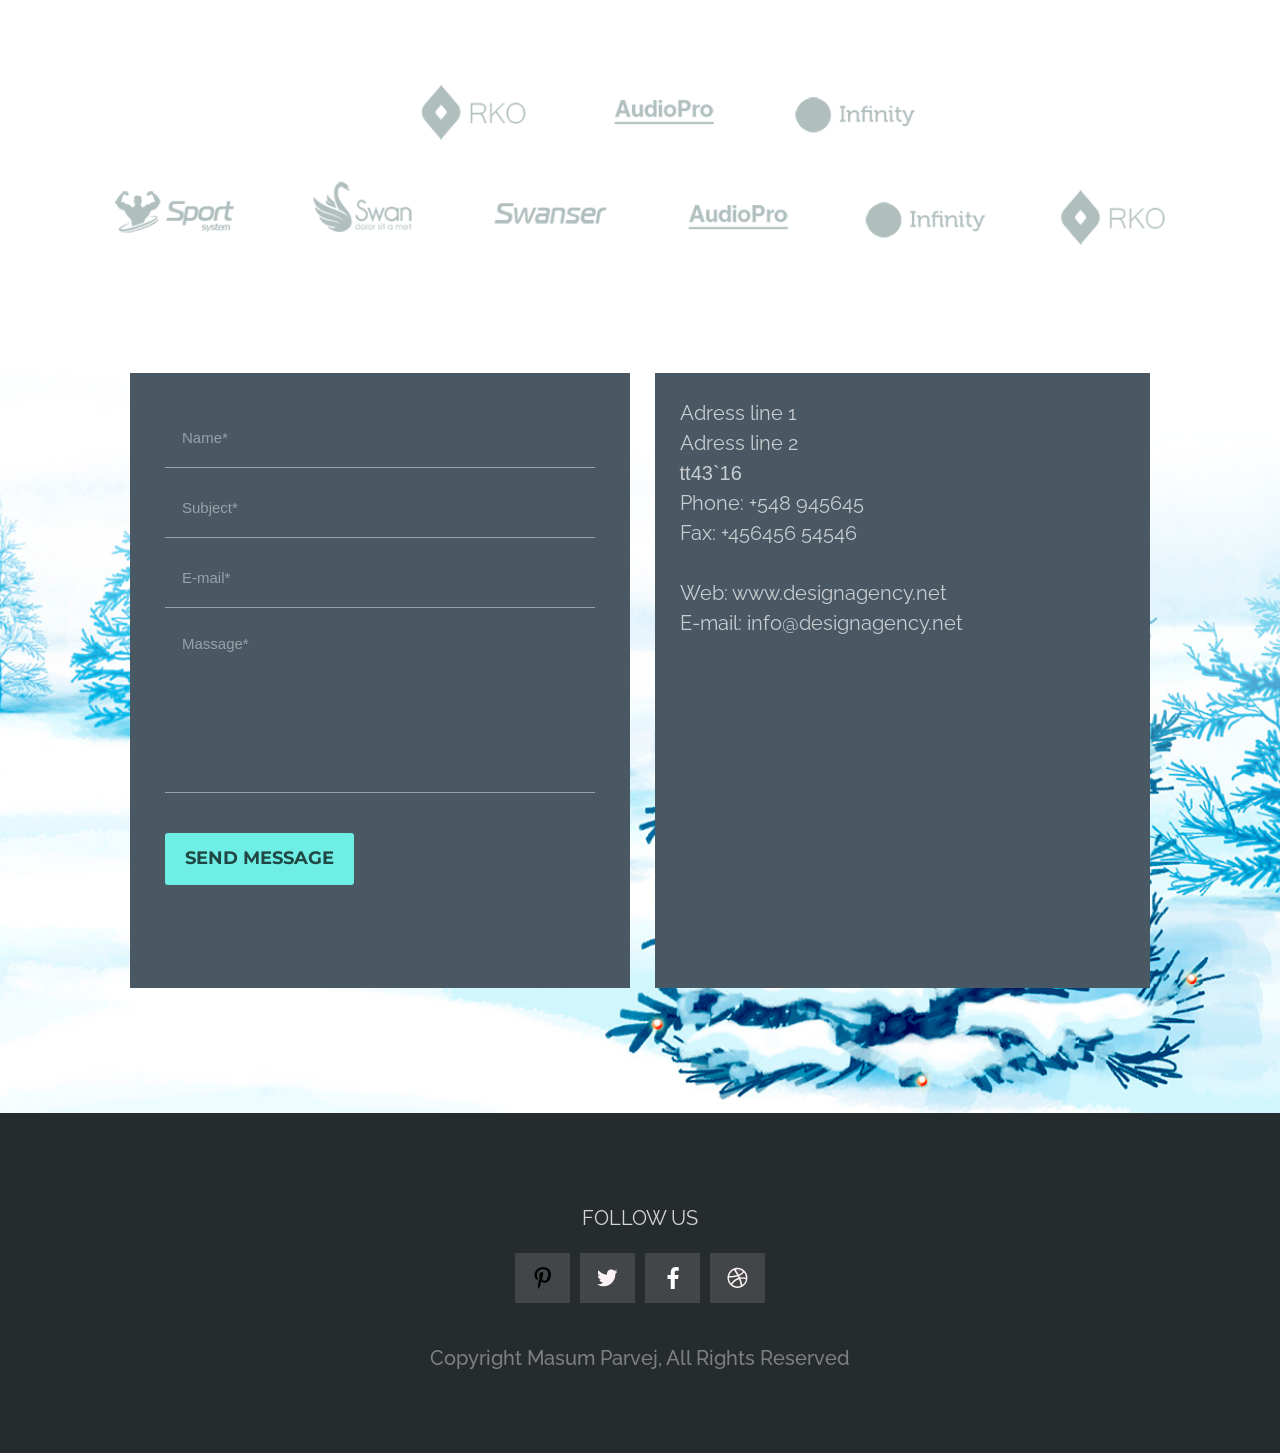
==== commit 904e9a40: "Add files via upload" ====
--- a/index.html
+++ b/index.html
@@ -7,12 +7,14 @@
 	<title>Shopno one page</title>
 	<link rel="stylesheet" href="css/normalize.css">
 	<link rel="stylesheet" href="css/reset.css">
+	<link rel="stylesheet" href="https://unpkg.com/swiper/swiper-bundle.min.css">
 	<link rel="stylesheet" href="css/stye.css">
+
 </head>
 
-<body>
+<body class="body">
 	<div class="wrapper">
-		<div class="header">
+		<section class="header">
 			<div class='header__container _container'>
 				<a href="#home" class="header__logo">
 					<img src="img/home/header/Logo.png" alt="Logo" class="header__icon">
@@ -82,9 +84,9 @@
 					<span></span>
 				</div>
 			</div>
-		</div>
+		</section>
 		<div class="main">
-			<div id="home">
+			<section id="home">
 				<div class="home__container _container">
 					<h1 class="home__title">
 						Say Hello to <span class="home__title home__title_color">SHOPNO! <br> Agency</span> CORPORATE SHOPNO
@@ -102,8 +104,8 @@
 						<img src="img/home/Juice Glass.png" alt="" class="home__img-glass">
 					</div>
 				</div>
-			</div>
-			<div id="about">
+			</section>
+			<section id="about">
 				<div class='about__container _container'>
 					<div class="about__rubric">
 						<p class="about__title title">
@@ -148,8 +150,8 @@
 						</div>
 					</div>
 				</div>
-			</div>
-			<div id="work">
+			</section>
+			<section id="work">
 				<div class='work__container _container'>
 					<p class="work__title title">featured work</p>
 					<p class="work__sub-title sub-title">Lorem ipsum dolor sit amet event landing template</p>
@@ -234,8 +236,8 @@
 						</div>
 					</div>
 				</div>
-			</div>
-			<div id="services">
+			</section>
+			<section id="services">
 				<div class='services__container _container'>
 					<p class="work__title title">our services</p>
 					<p class="work__sub-title sub-title">Lorem ipsum dolor sit amet event landing template</p>
@@ -276,6 +278,7 @@
 									<a href="#" class="services__item-action">Know More</a>
 								</div>
 							</div>
+
 							<div class="services__item services__item_margin-off services__item-table">
 								<div class="services__item-bark-shadow services__item-basic-text">
 									<p class="services__item-title">PSD TO HTML KORI</p>
@@ -284,7 +287,9 @@
 									<a href="#" class="services__item-action">Know More</a>
 								</div>
 							</div>
-						</div>
+
+						</div>
+
 						<div class="services__row services__row-lg">
 							<div class="services__item services__item-bottle">
 								<div class="services__item-bark-shadow services__item-basic-text">
@@ -373,8 +378,8 @@
 						</div>
 					</div>
 				</div>
-			</div>
-			<div id="team">
+			</section>
+			<section id="team">
 				<div class='team__container _container'>
 					<p class="team__title title">small team</p>
 					<p class="team__sub-title sub-title">Lorem ipsum dolor sit amet event landing template</p>
@@ -512,20 +517,45 @@
 					</div>
 				</div>
 
-			</div>
-			<div id="reviews">
+			</section>
+			<section id="reviews">
 				<div class='reviews__container _container'>
 					<p class="reviews__title title">what they says</p>
 					<p class="reviews__sub-title sub-title">Lorem ipsum dolor sit amet event landing template</p>
 					<div class="reviews__content">
 
-						<div class="reviews__photo-slider wps">
+						<!-- <div class="reviews__photo-slider wps">
 							<div class="wps__items">
 								<div class="wps__item"><img src="img/reviews/01.png" alt="" class="wps__photo"></div>
 								<div class="wps__item"><img src="img/reviews/01.png" alt="" class="wps__photo"></div>
 								<div class="wps__item"><img src="img/reviews/01.png" alt="" class="wps__photo"></div>
 								<div class="wps__item"><img src="img/reviews/01.png" alt="" class="wps__photo"></div>
 							</div>
+						</div> -->
+
+						<!-- Оболочка слайдера -->
+						<div class="wps__slider swiper">
+							<!-- Двигающееся часть слайдера -->
+							<div class="wps__wrapper swiper-wrapper">
+								<!-- Слайд -->
+								<div class="wps__slide swiper-slide">
+									<div class="wps__item"><img src="img/reviews/01.png" alt="" class="wps__photo"></div>
+								</div>
+								<!-- Слайд -->
+								<div class="wps__slide swiper-slide">
+									<div class="wps__item"><img src="img/reviews/01.png" alt="" class="wps__photo"></div>
+								</div>
+								<!-- Слайд -->
+								<div class="wps__slide swiper-slide">
+									<div class="wps__item"><img src="img/reviews/01.png" alt="" class="wps__photo"></div>
+								</div>
+								<!-- Слайд -->
+								<div class="wps__slide swiper-slide">
+									<div class="wps__item"><img src="img/reviews/01.png" alt="" class="wps__photo"></div>
+								</div>
+							</div>
+							<!-- Если нужна пагинация -->
+							<div class="swiper-pagination"></div>
 						</div>
 
 						<div class="reviews__text-items">
@@ -589,15 +619,15 @@
 						</div>
 					</div>
 				</div>
-			</div>
-			<div id="partners">
+			</section>
+			<section id="partners">
 				<div class='partners__container _container'>
 					<div class="partners__items">
 						<img src="img/partners/01.png" alt="" class="partners__main-img">
 					</div>
 				</div>
-			</div>
-			<div id="contact">
+			</section>
+			<section id="contact">
 				<div class='contact__container _container'>
 					<div class="contact__inputs">
 						<input type="text" class="contact__input" placeholder="Name*">
@@ -617,34 +647,37 @@
 						<p class="contact__line cpl">E-mail: info@designagency.net</p>
 						<div class="contact__map-map">
 							<iframe
-								src="https://www.google.com/maps/embed?pb=!1m18!1m12!1m3!1d82121.18543703124!2d36.18456093250103!3d49.9684752489385!2m3!1f0!2f0!3f0!3m2!1i1024!2i768!4f13.1!3m3!1m2!1s0x4127a1becb50fe3f%3A0xd7adc631caea245f!2sVodafone!5e0!3m2!1sru!2sua!4v1646558120691!5m2!1sru!2sua"
-								width="100%" height="300" style="border:0;" allowfullscreen="" loading="lazy"></iframe>
-						</div>
-					</div>
-				</div>
+								src="https://www.google.com/maps/embed?pb=!1m18!1m12!1m3!1d325518.68780316407!2d30.252511957059642!3d50.4016990487754!2m3!1f0!2f0!3f0!3m2!1i1024!2i768!4f13.1!3m3!1m2!1s0x40d4cf4ee15a4505%3A0x764931d2170146fe!2z0JrQuNC10LIsIDAyMDAw!5e0!3m2!1sru!2sua!4v1658901792126!5m2!1sru!2sua"
+								width="100%" height="300" style="border:0;" allowfullscreen="" loading="lazy"
+								referrerpolicy="no-referrer-when-downgrade"></iframe>
+						</div>
+					</div>
+				</div>
+			</section>
+		</div>
+		<section id="footer">
+			<div class='footer__container _container'>
+				<div class="footer__title">FOLLOW US</div>
+				<div class="footer__links">
+					<div href="#" class="footer__link footer__link-01">
+					</div>
+					<div href="#" class="footer__link footer__link-02">
+					</div>
+					<div href="#" class="footer__link footer__link-03">
+					</div>
+					<div href="#" class="footer__link footer__link-04">
+					</div>
+				</div>
+				<div class="footer__sub-title">Copyright Masum Parvej, All Rights Reserved</div>
 			</div>
-			<div id="footer">
-				<div class='footer__container _container'>
-					<div class="footer__title">FOLLOW US</div>
-					<div class="footer__links">
-						<div href="" class="footer__link footer__link-01">
-						</div>
-						<div href="" class="footer__link footer__link-02">
-						</div>
-						<div href="" class="footer__link footer__link-03">
-						</div>
-						<div href="" class="footer__link footer__link-04">
-						</div>
-					</div>
-					<div class="footer__sub-title">Copyright Masum Parvej, All Rights Reserved</div>
-				</div>
-			</div>
-		</div>
+		</section>
 
 		<!-- jQuery -->
 		<script type="text/javascript" src="https://ajax.googleapis.com/ajax/libs/jquery/1.10.1/jquery.min.js"></script>
 		<!-- Подключаем слайдер slick -->
 		<script src="js/slick.min.js"></script>
+		<!-- Подключаем слайдер swiper -->
+		<script src="https://unpkg.com/swiper/swiper-bundle.min.js"></script>
 		<!-- script -->
 		<script src="js/script.js"></script>
 </body>
--- a/css/stye.css
+++ b/css/stye.css
@@ -19,6 +19,10 @@
   height: 100%;
 }
 
+.body._active {
+  overflow: hidden;
+}
+
 html {
   height: 100%;
   scroll-behavior: smooth;
@@ -39,6 +43,10 @@
           flex: 0 1 auto;
 }
 
+.wrapper._active {
+  background-color: rgb(188, 242, 242);
+}
+
 [class*=__container] {
   max-width: 1050px;
   margin: 0 auto;
@@ -64,6 +72,7 @@
 .title {
   font-size: 38px;
   font-weight: bold;
+  line-height: 1.5;
   margin-bottom: 17px;
   text-transform: uppercase;
   font-weight: 700;
@@ -103,18 +112,18 @@
 .header .header__link {
   font-size: 16px;
   text-decoration: none;
-  color: #615050;
+  color: rgb(97, 80, 80);
 }
 .header .header__list li {
   cursor: pointer;
   line-height: 90px;
   padding: 0 10px;
   font-weight: 700;
-}
-.header .header__list li:hover {
-  background-color: #a2dcd9;
   -webkit-transition: all 0.5s;
   transition: all 0.5s;
+}
+.header .header__list li:hover {
+  color: #a2dcd9;
 }
 .header .header__burger {
   display: none;
@@ -165,11 +174,11 @@
   }
 }
 @media (max-width: 767px) {
-  .header .header__row {
-    display: block;
-  }
   .header body.lock {
     overflow: hidden;
+  }
+  .header .header__row {
+    display: block;
   }
   .header .header__container {
     -webkit-box-pack: justify;
@@ -255,6 +264,9 @@
     margin: 0 0 0 0;
     font-size: 26px;
   }
+  .header .header__list li:hover {
+    color: rgb(97, 80, 80);
+  }
 }
 
 .main {
@@ -265,7 +277,12 @@
 
 #home {
   background-color: #eff0f2;
-  padding: 300px 0 0 0;
+  padding: 300px 0 100px 0;
+}
+@media (max-width: 768px) {
+  #home {
+    padding: 200px 0 40px 0;
+  }
 }
 #home .header__link {
   color: #000;
@@ -281,7 +298,7 @@
   text-align: center;
   text-transform: uppercase;
   font-weight: 700;
-  font-size: calc(28px + 17 * (100vw / 1920));
+  font-size: calc(28px + 0.8854166667vw);
   font-family: "Montserrat", sans-serif;
   line-height: 2;
   margin: 0 0 143px 0;
@@ -304,8 +321,6 @@
 #home .home__btn:hover {
   -webkit-transition: all 0.5s;
   transition: all 0.5s;
-  -webkit-transform: translateY(-15px);
-          transform: translateY(-15px);
   border: 2px solid #a2dcd9;
   color: #a2dcd9;
 }
@@ -953,6 +968,7 @@
 #reviews {
   background-color: #f9fbfb;
   text-align: center;
+  /* Буллеты */
   /* Слайдер */
   /* Слайдер запущен */
   /* Слайдер с точками */
@@ -966,8 +982,6 @@
   /* Стрелка */
   /* Стрелка влево */
   /* Стрелка вправо */
-  /* Стрелка не активная */
-  /* Точки (булиты) */
   /* Элемент точки */
   /* Активная точка */
 }
@@ -979,6 +993,9 @@
   display: -webkit-box;
   display: -ms-flexbox;
   display: flex;
+}
+#reviews .reviews__photo-slider {
+  text-align: center;
 }
 #reviews .wps__items {
   display: -webkit-box;
@@ -991,96 +1008,32 @@
       -ms-flex-pack: center;
           justify-content: center;
 }
-#reviews .wps {
-  -webkit-box-flex: 0;
-      -ms-flex: 0 0 470px;
-          flex: 0 0 470px;
-  /* Слайдер */
-  /* Слайдер запущен */
-  /* Слайдер с точками */
-  /* Ограничивающая оболочка */
-  /* Лента слайдов */
-  /* Слайд */
-  /* Слайд активный (показывается) */
-  /* Слайд основной */
-  /* Слайд по центру */
-  /* Клонированный слайд */
-  /* Стрелка */
-  /* Стрелка влево */
-  /* Стрелка вправо */
-  /* Стрелка не активная */
-  /* Точки (булиты) */
-  /* Активная точка */
-  /* Элемент точки */
-}
-#reviews .wps .reviews__photo-slider {
-  display: -webkit-box;
-  display: -ms-flexbox;
-  display: flex;
+#reviews .wps-slider {
+  overflow: hidden;
+  padding: 30px 0 70px 0;
   -webkit-box-pack: center;
       -ms-flex-pack: center;
           justify-content: center;
 }
-#reviews .wps .slick-slider {
-  position: relative;
-  padding: 0 50px;
-}
-#reviews .wps .slick-list {
-  overflow: hidden;
-  max-width: 440px;
-}
-#reviews .wps .slick-track {
-  display: -webkit-box;
-  display: -ms-flexbox;
-  display: flex;
-  margin-bottom: 75px;
-}
-#reviews .wps .slick-slide {
-  margin: 0 auto;
-}
-#reviews .wps .slick-arrow {
-  position: absolute;
-  top: 50px;
-  z-index: 10;
-  font-size: 0;
-  width: 30px;
-  height: 60px;
-  border: 0;
-}
-#reviews .wps .slick-arrow.slick-prev {
-  left: 0;
-  background: url("../img/bal.svg") 0 0/100% no-repeat;
-}
-#reviews .wps .slick-arrow.slick-next {
-  right: 0;
-  background: url("../img/bar.svg") 0 0/100% no-repeat;
-}
-#reviews .wps .slick-dots {
-  position: relative;
-  bottom: 50px;
-}
-#reviews .wps .slick-dots li {
-  list-style: none;
-  margin: 0 10px;
-}
-#reviews .wps .slick-dots li.slick-active button {
-  background-color: #71f6eb;
-}
-#reviews .wps .slick-dots li button {
-  width: 10px;
-  height: 10px;
-  display: -webkit-inline-box;
-  display: -ms-inline-flexbox;
-  display: inline-flex;
-  margin: 0 auto;
-  font-size: 0;
-  background-color: #d0d0d0;
-  border-radius: 35%;
-  border: 0;
+#reviews .swiper-wrapper {
+  margin-bottom: 70px;
+}
+#reviews .swiper-pagination-bullet {
+  width: 20px;
+  height: 20px;
+  line-height: 20px;
+  font-size: 14px;
+  background-color: #82b6b3;
+}
+#reviews .swiper-pagination-bullet:active {
+  background-color: #5e7e7c;
 }
 #reviews .wts {
   background-color: #eaebed;
   padding: 80px;
+}
+#reviews .wts__items {
+  top: -40px;
 }
 #reviews .wts__title {
   font-size: 20px;
@@ -1185,6 +1138,7 @@
     -webkit-box-pack: center;
         -ms-flex-pack: center;
             justify-content: center;
+    margin: 0 auto;
   }
   #reviews .wts {
     padding: 90px 80px;
@@ -1214,10 +1168,20 @@
 }
 @media (max-width: 500px) {
   #reviews {
+    /* Стрелка */
     /* Точки (булиты) */
     /* Стрелка */
     /* Стрелка влево */
     /* Стрелка вправо */
+  }
+  #reviews .slick-arrow {
+    position: absolute;
+    top: 50px;
+    z-index: 10;
+    font-size: 0;
+    width: 30px;
+    height: 60px;
+    border: 0;
   }
   #reviews .wts {
     background-color: #eaebed;
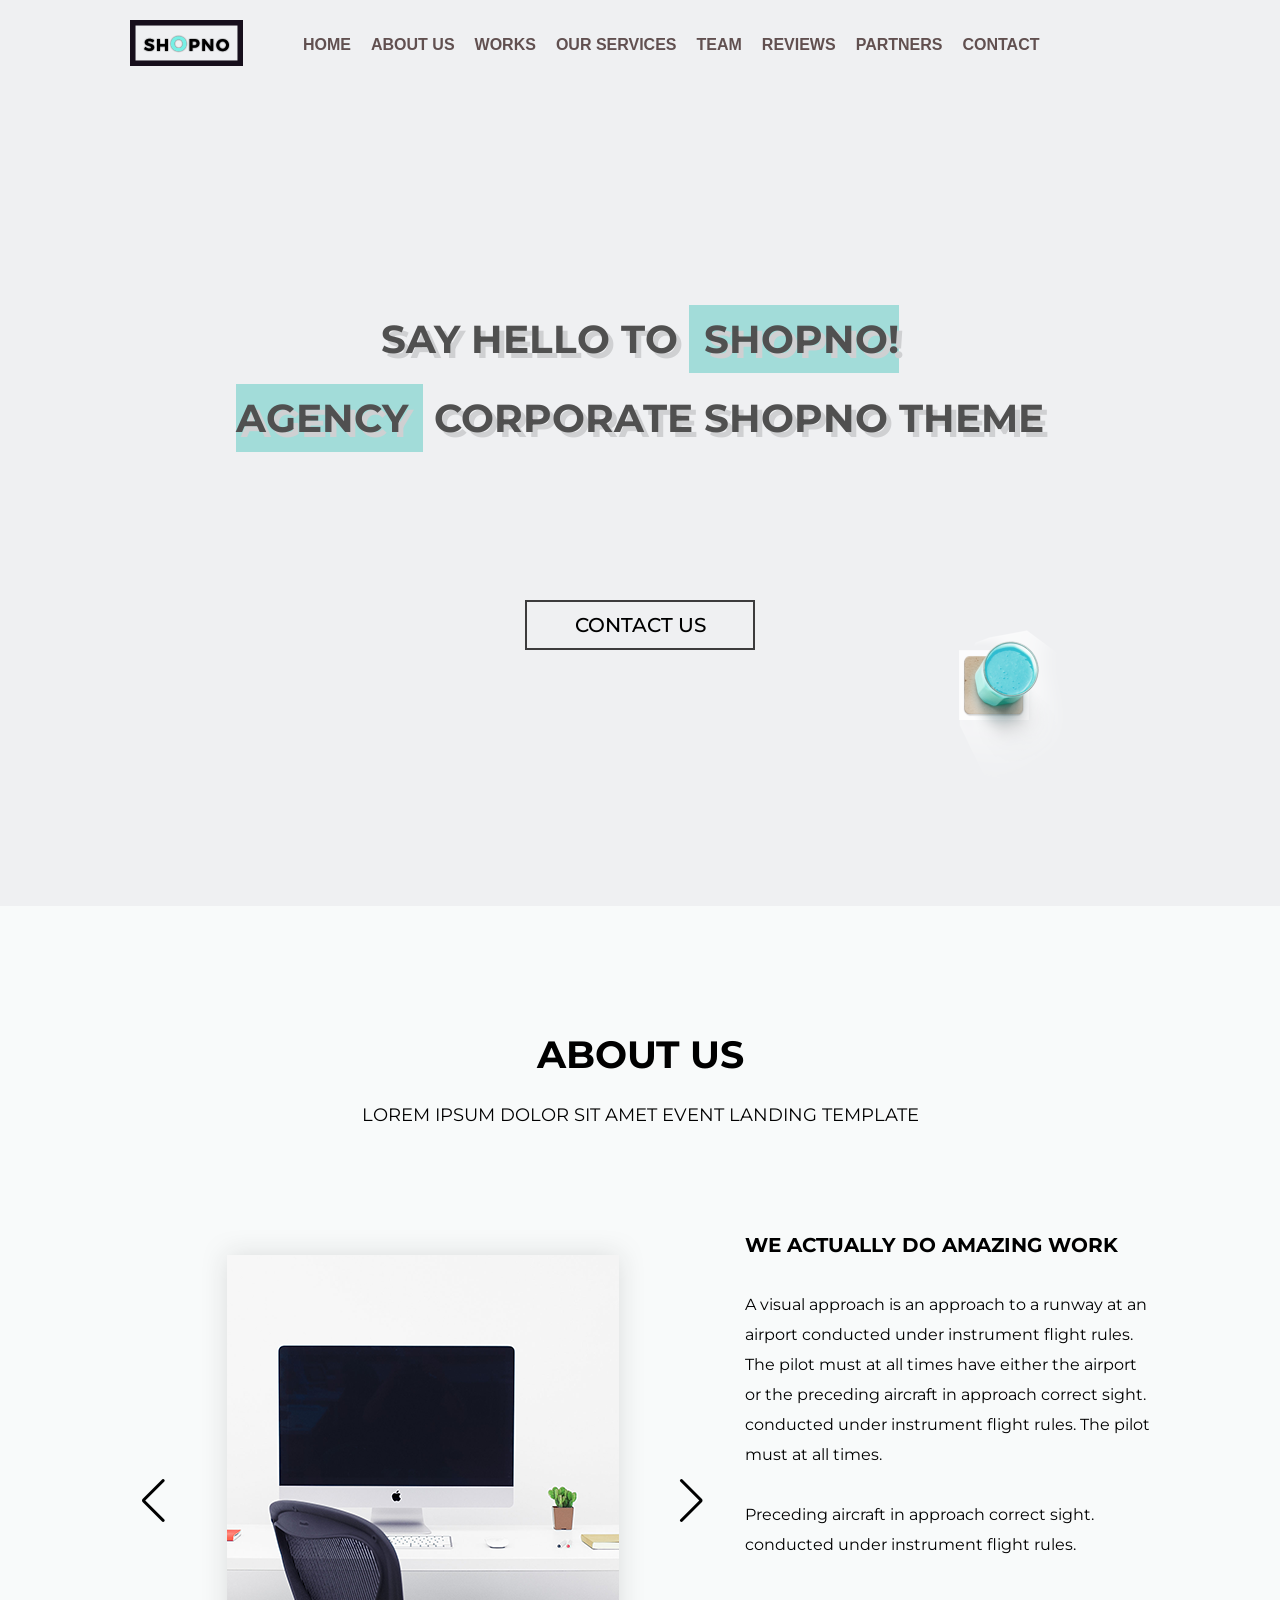
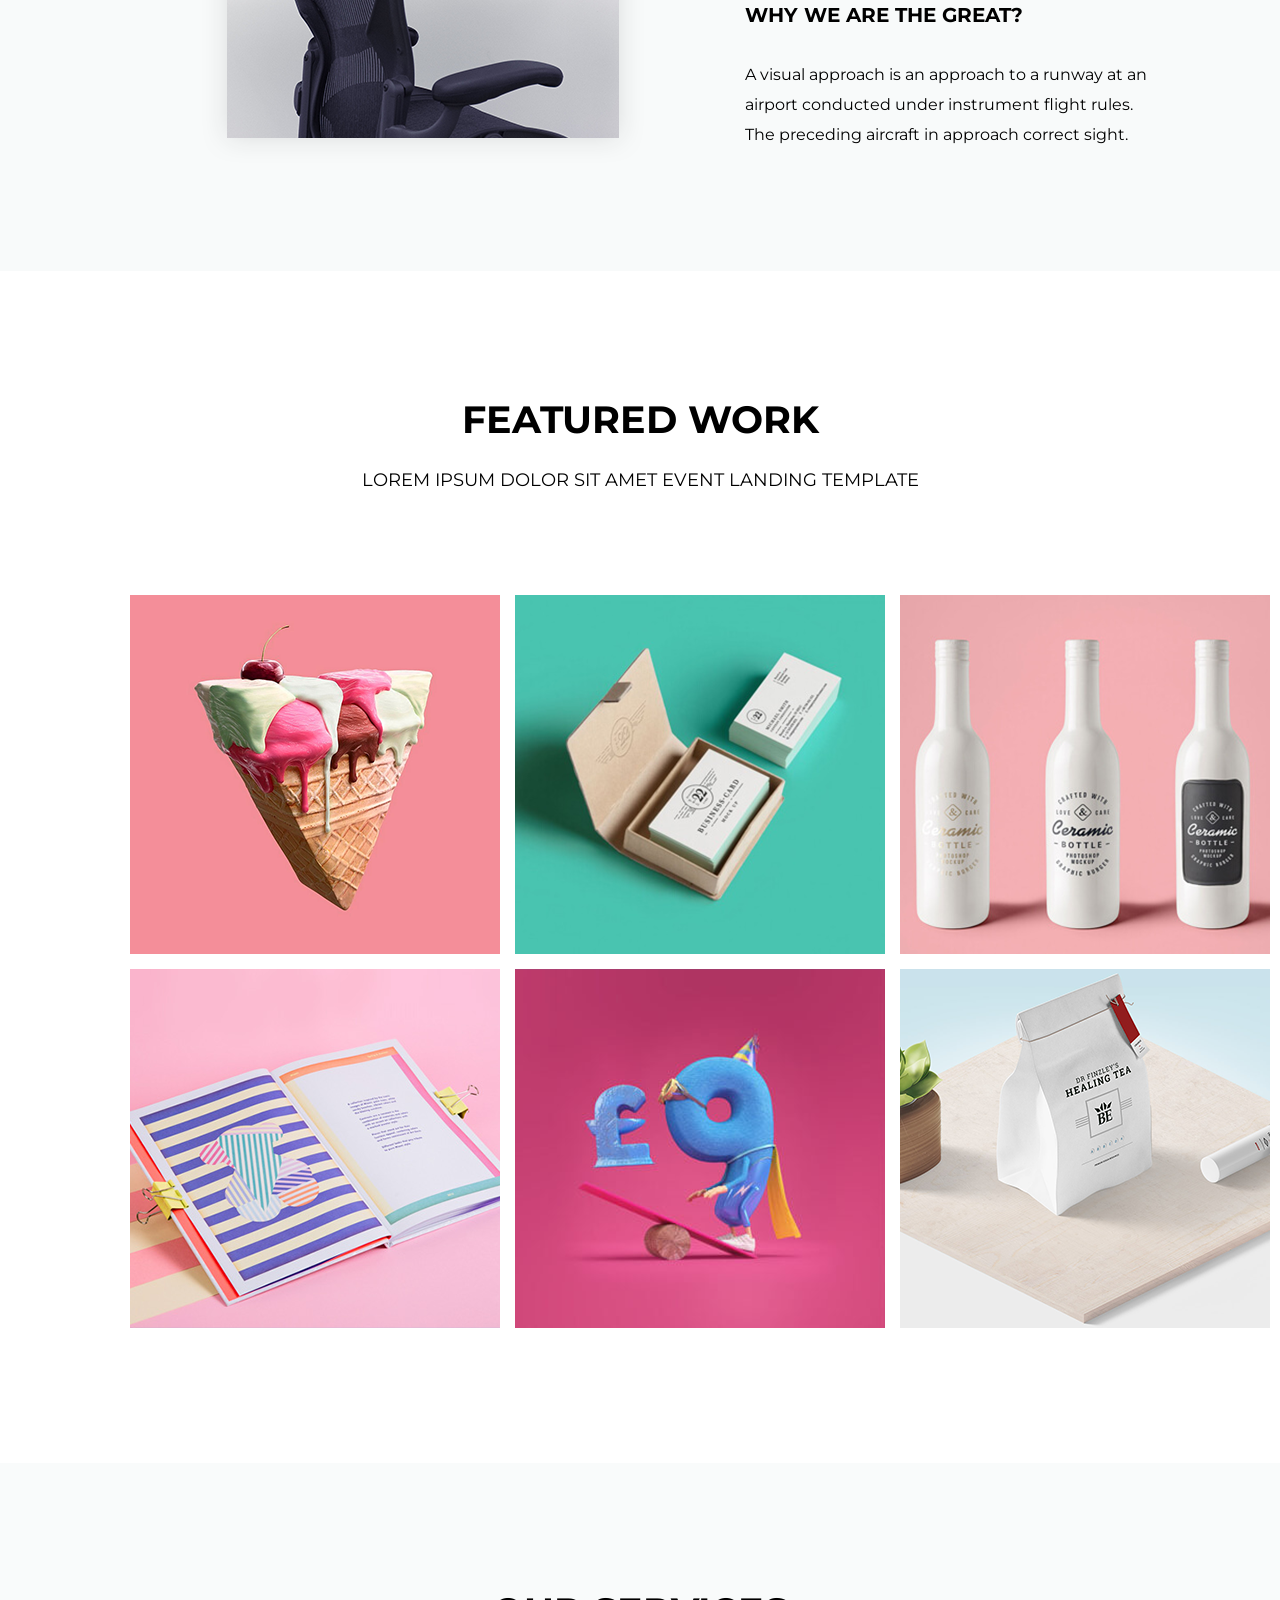
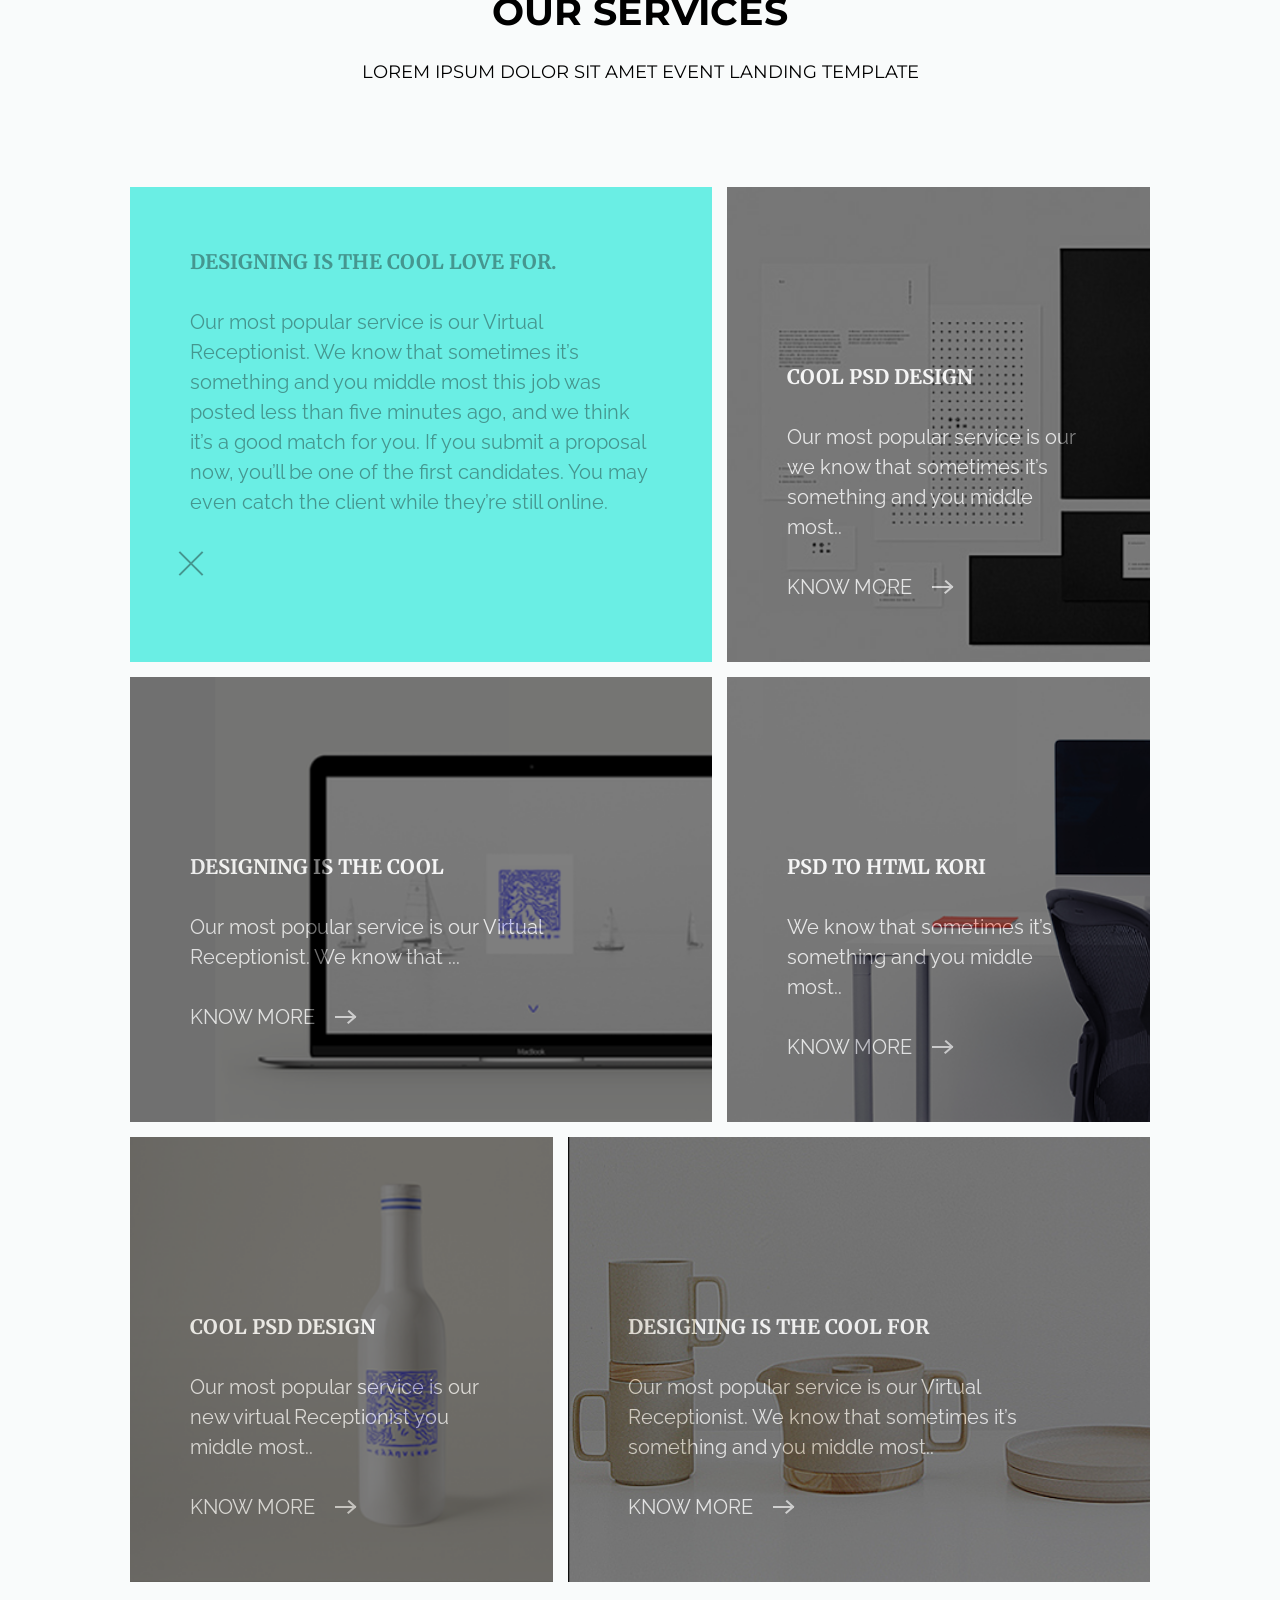
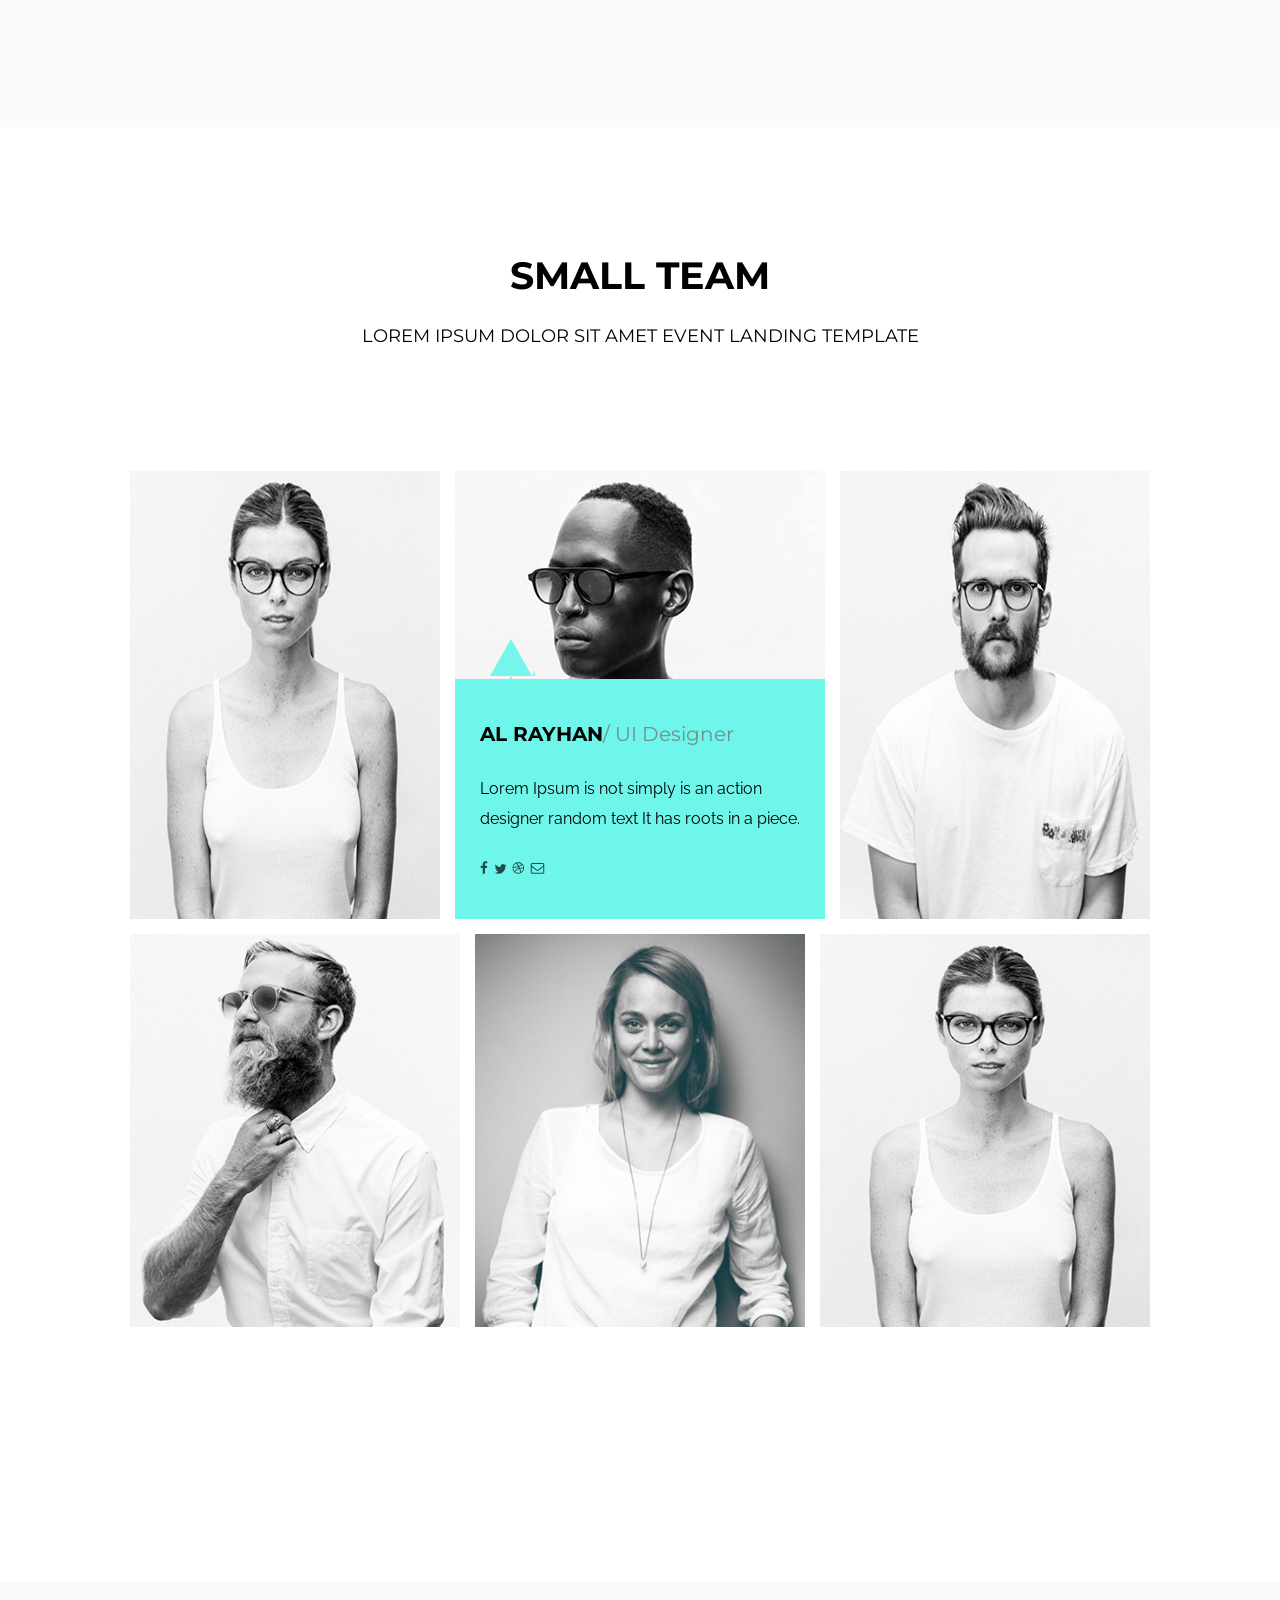
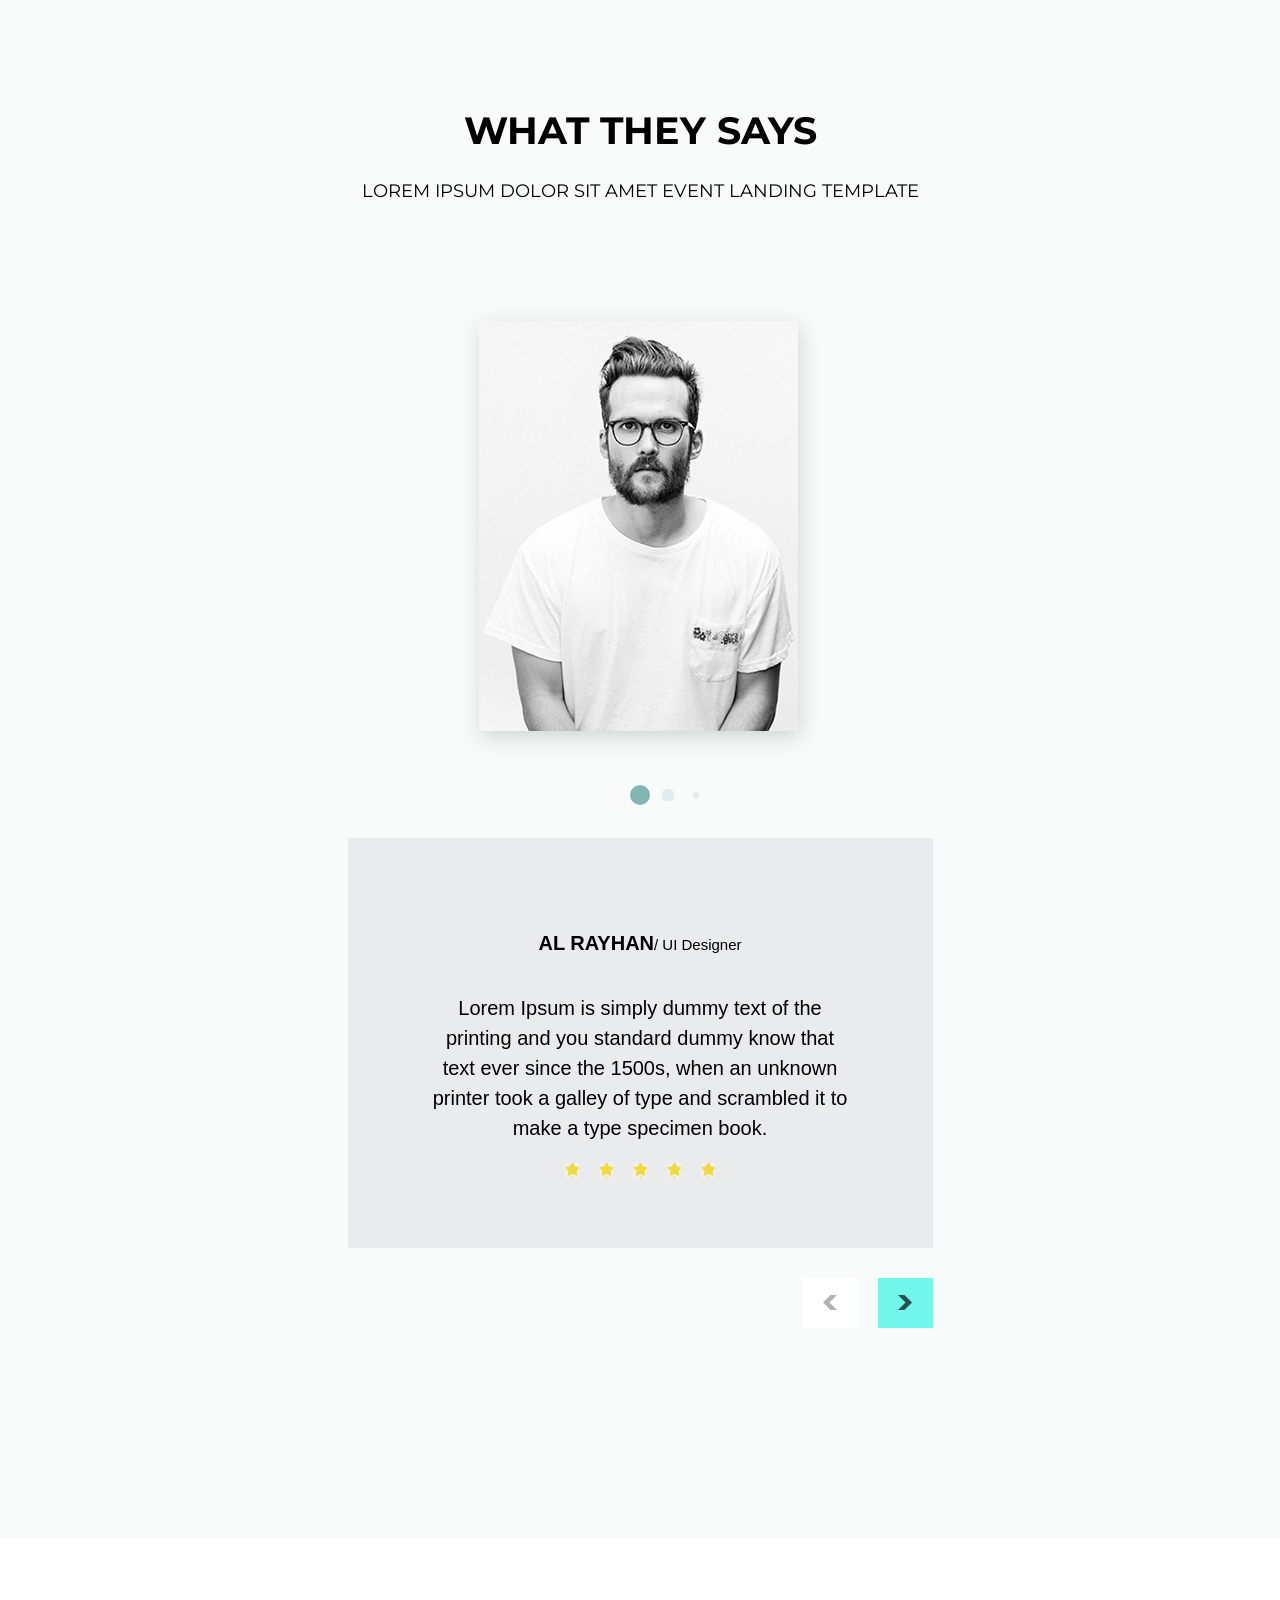
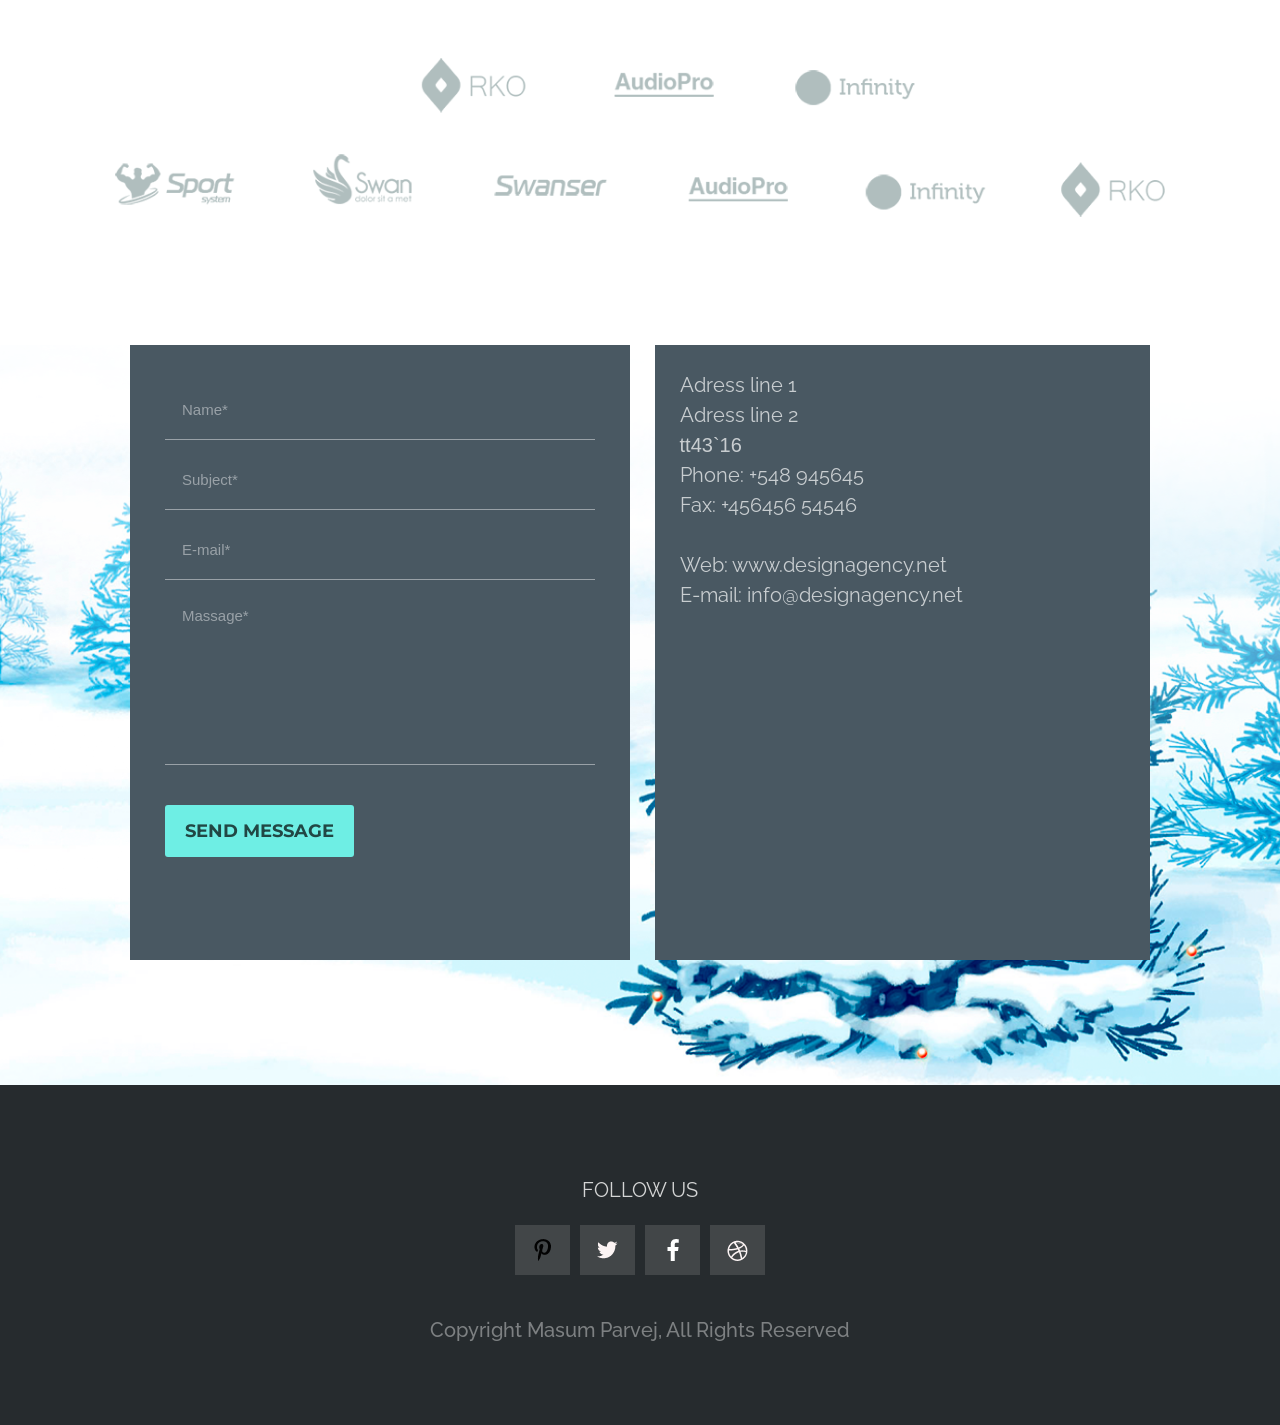
==== commit 59a5c58b: "Add files via upload" ====
--- a/index.html
+++ b/index.html
@@ -115,22 +115,47 @@
 							Lorem ipsum dolor sit amet event landing template
 						</p>
 					</div>
-					<div class="about__main">
-						<div class="about__img">
-							<div class="about__items">
-								<div class="about__item">
-									<img src="img/about/Image.png" alt="" class="about__slider-img">
-								</div>
-								<div class="about__item">
-									<img src="img/about/Image.png" alt="" class="about__slider-img">
-								</div>
-								<div class="about__item">
-									<img src="img/about/Image.png" alt="" class="about__slider-img">
-								</div>
-								<div class="about__item">
-									<img src="img/about/Image.png" alt="" class="about__slider-img">
-								</div>
-							</div>
+
+					<div class="about__content">
+						<div class="about-slider swiper-container">
+							<!-- Слайдер -->
+							<div class="about-slider__wrapper swiper-wrapper">
+
+								<div class="about-slider__slide swiper-slide">
+									<div class="about-slider__image">
+										<img src="img/about/Image.png" alt="Картинка" class="about__slider-img">
+									</div>
+								</div>
+								<div class="about-slider__slide swiper-slide">
+									<div class="about-slider__image">
+										<img src="img/about/Image.png" alt="Картинка" class="about__slider-img">
+									</div>
+								</div>
+								<div class="about-slider__slide swiper-slide">
+									<div class="about-slider__image">
+										<img src="img/about/Image.png" alt="Картинка" class="about__slider-img">
+									</div>
+								</div>
+								<div class="about-slider__slide swiper-slide">
+									<div class="about-slider__image">
+										<img src="img/about/Image.png" alt="Картинка" class="about__slider-img">
+									</div>
+								</div>
+
+							</div>
+
+
+							<!-- Добавляем если нам нужны стрелки управления -->
+							<div class="swiper-button__actions">
+								<div class="swiper-button-prev">
+									<!-- <img src="img/bal.svg" alt="Стрелка для слайдера"> -->
+								</div>
+								<div class="swiper-button-next">
+									<!-- <img src="img/bar.svg" alt="Стрелка для слайдера"> -->
+								</div>
+							</div>
+							<!-- Добавляем, если нам нужна пагинация -->
+							<!-- <div class="swiper-pagination"></div> -->
 						</div>
 						<div class="about__about">
 							<p class="about__inscription">We Actually Do amazing work</p>
--- a/css/stye.css
+++ b/css/stye.css
@@ -86,6 +86,12 @@
   font-family: "Montserrat", sans-serif;
 }
 
+.swiper-button__actions {
+  display: -webkit-box;
+  display: -ms-flexbox;
+  display: flex;
+}
+
 .header {
   position: fixed;
   margin: 0 auto;
@@ -369,23 +375,8 @@
 #about {
   background-color: #f8fafa;
   padding: 120px 0 100px;
-  /* Слайдер */
-  /* Слайдер запущен */
-  /* Слайдер с точками */
-  /* Ограничивающая оболочка */
-  /* Лента слайдов */
-  /* Слайд */
-  /* Слайд активный (показывается) */
-  /* Слайд основной */
-  /* Слайд по центру */
-  /* Клонированный слайд */
-  /* Стрелка */
-  /* Стрелка влево */
-  /* Стрелка вправо */
-  /* Стрелка не активная */
-  /* Точки (булиты) */
-  /* Активная точка */
-  /* Элемент точки */
+  /* Стрелки */
+  /* Буллеты */
 }
 @media (max-width: 992px) {
   #about {
@@ -403,16 +394,6 @@
 @media (max-width: 992px) {
   #about .about__main {
     display: block;
-  }
-}
-#about .about__img {
-  -webkit-box-flex: 0;
-      -ms-flex: 0 1 585px;
-          flex: 0 1 585px;
-}
-@media (max-width: 992px) {
-  #about .about__items {
-    margin-bottom: 50px;
   }
 }
 #about .about__about {
@@ -437,70 +418,47 @@
 #about .about__text:not(:last-child) {
   margin-bottom: 40px;
 }
-#about .slick-slider {
-  position: relative;
-  padding: 0 50px;
-  text-align: center;
-}
-#about .slick-list {
-  overflow: hidden;
-  max-width: 440px;
-}
-#about .slick-track {
-  display: -webkit-box;
-  display: -ms-flexbox;
-  display: flex;
-}
-#about .slick-list {
-  margin: 0 auto;
-}
-#about .slick-arrow {
-  position: absolute;
-  bottom: 250px;
-  z-index: 10;
-  font-size: 0;
-  width: 30px;
-  height: 60px;
-  border: 0;
-}
-#about .slick-arrow.slick-prev {
-  left: 0;
-  background: url("../img/bal.svg") 0 0/100% no-repeat;
-}
-#about .slick-arrow.slick-next {
-  right: 0;
-  background: url("../img/bar.svg") 0 0/100% no-repeat;
-}
-#about .slick-dots {
-  display: -webkit-box;
-  display: -ms-flexbox;
-  display: flex;
-  -webkit-box-align: center;
-      -ms-flex-align: center;
-          align-items: center;
+@media (max-width: 500px) {
+  #about .slick-arrow {
+    bottom: 150px;
+  }
+}
+#about .about__content {
+  display: -webkit-box;
+  display: -ms-flexbox;
+  display: flex;
   -webkit-box-pack: center;
       -ms-flex-pack: center;
           justify-content: center;
 }
-#about .slick-dots li {
-  list-style: none;
-  margin: 0 10px;
-}
-#about .slick-dots li.slick-active button {
+@media (max-width: 992px) {
+  #about .about__content {
+    -ms-flex-wrap: wrap;
+        flex-wrap: wrap;
+    gap: 50px 0;
+  }
+}
+#about .about-slider {
+  position: relative;
+  overflow: hidden;
+  max-width: 585px;
+  text-align: center;
+}
+#about .swiper-button-prev,
+#about .swiper-button-next {
+  color: #000;
+  outline: none;
+}
+#about .swiper-pagination-bullet {
+  width: 20px;
+  height: 20px;
+  line-height: 20px;
+  font-size: 14px;
+  background-color: #c4bfbf;
+  top: 15px;
+}
+#about .swiper-pagination-bullet-active {
   background-color: #71f6eb;
-}
-#about .slick-dots li button {
-  width: 10px;
-  height: 10px;
-  font-size: 0;
-  background-color: #d0d0d0;
-  border-radius: 35%;
-  border: 0;
-}
-@media (max-width: 500px) {
-  #about .slick-arrow {
-    bottom: 150px;
-  }
 }
 
 #work {
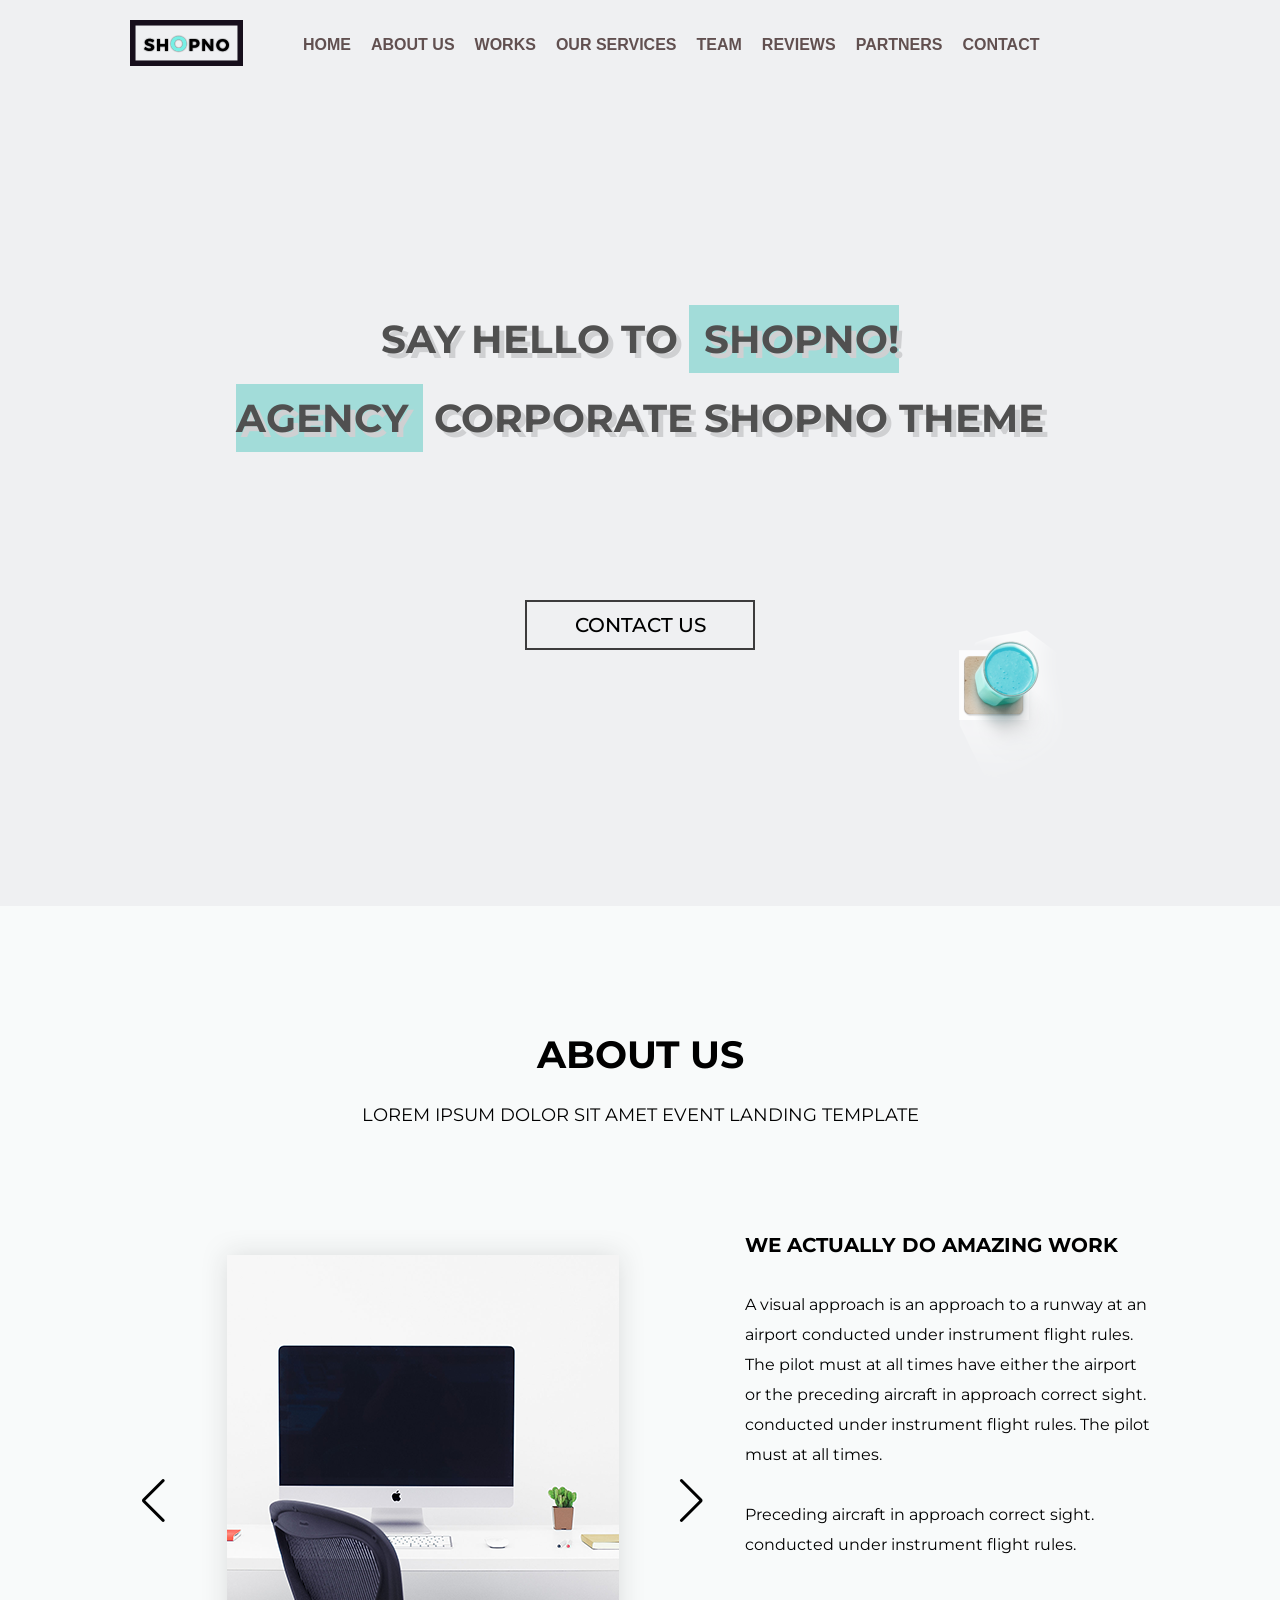
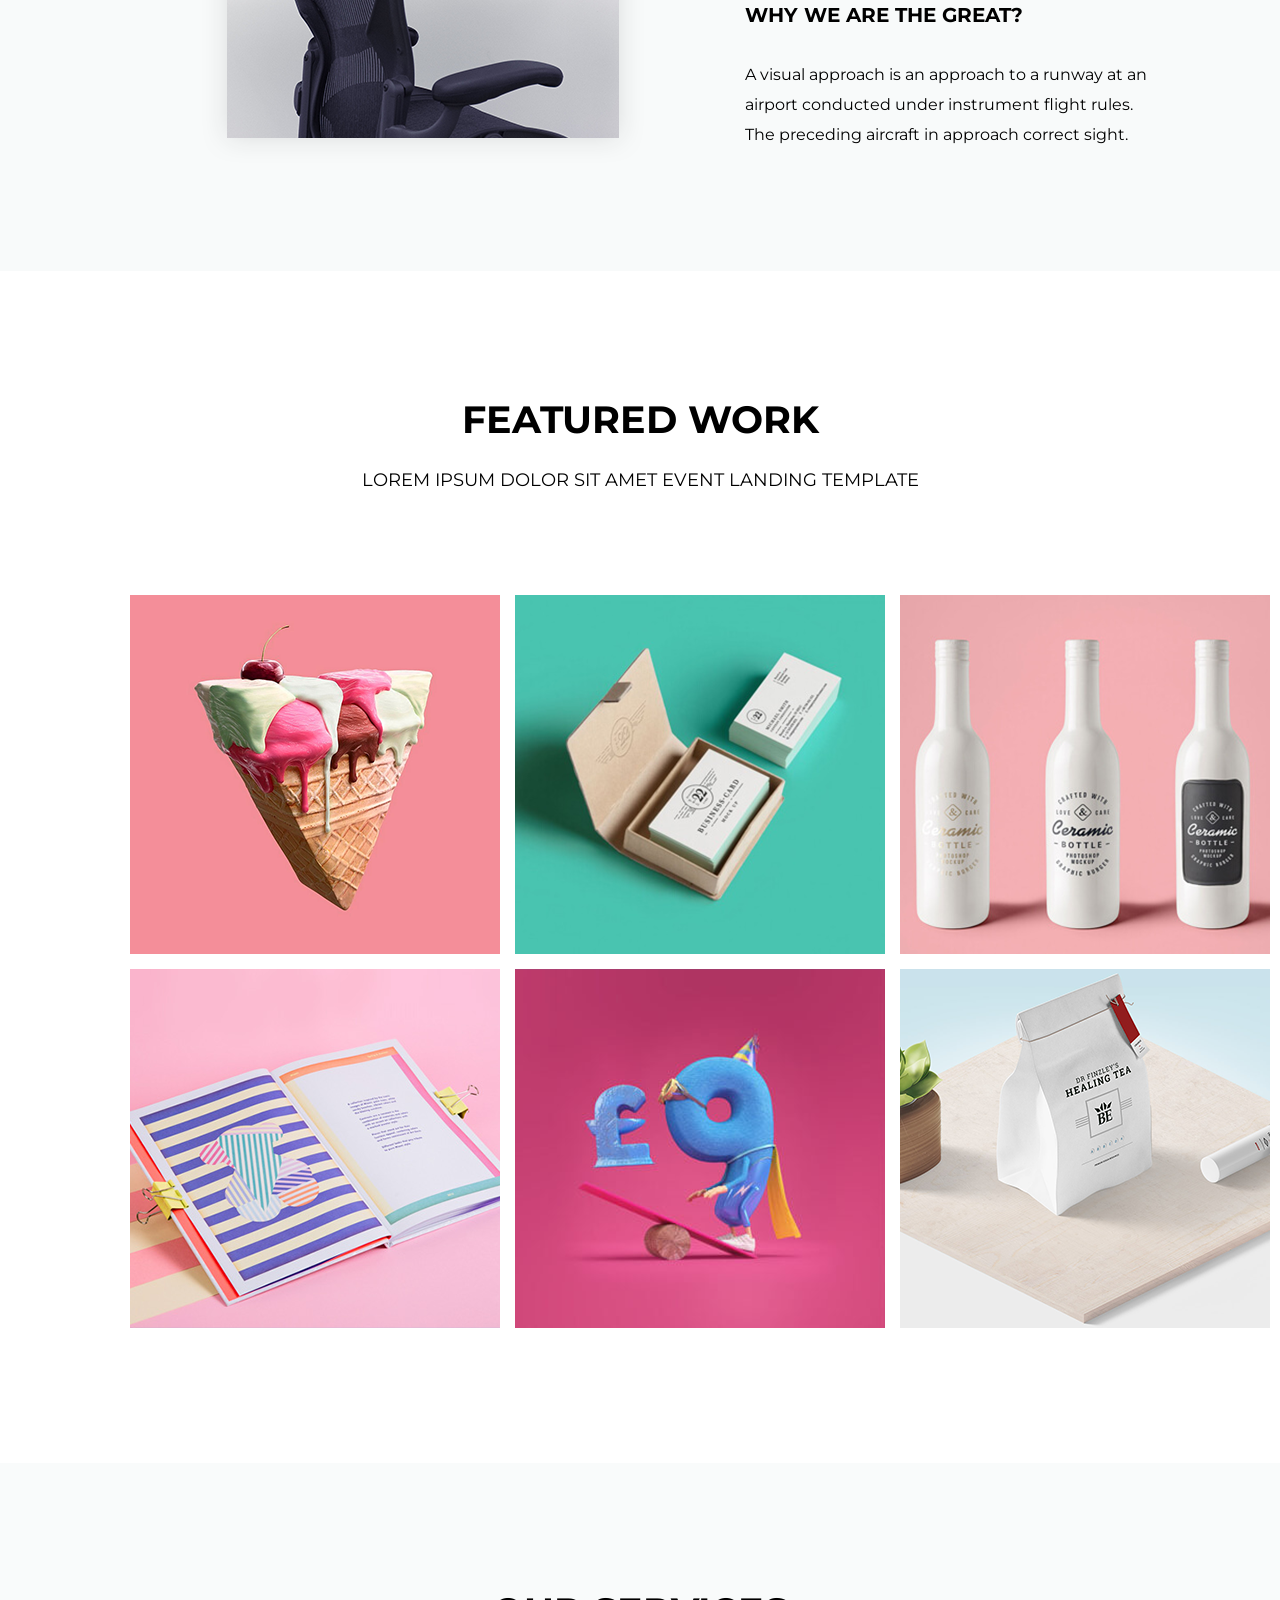
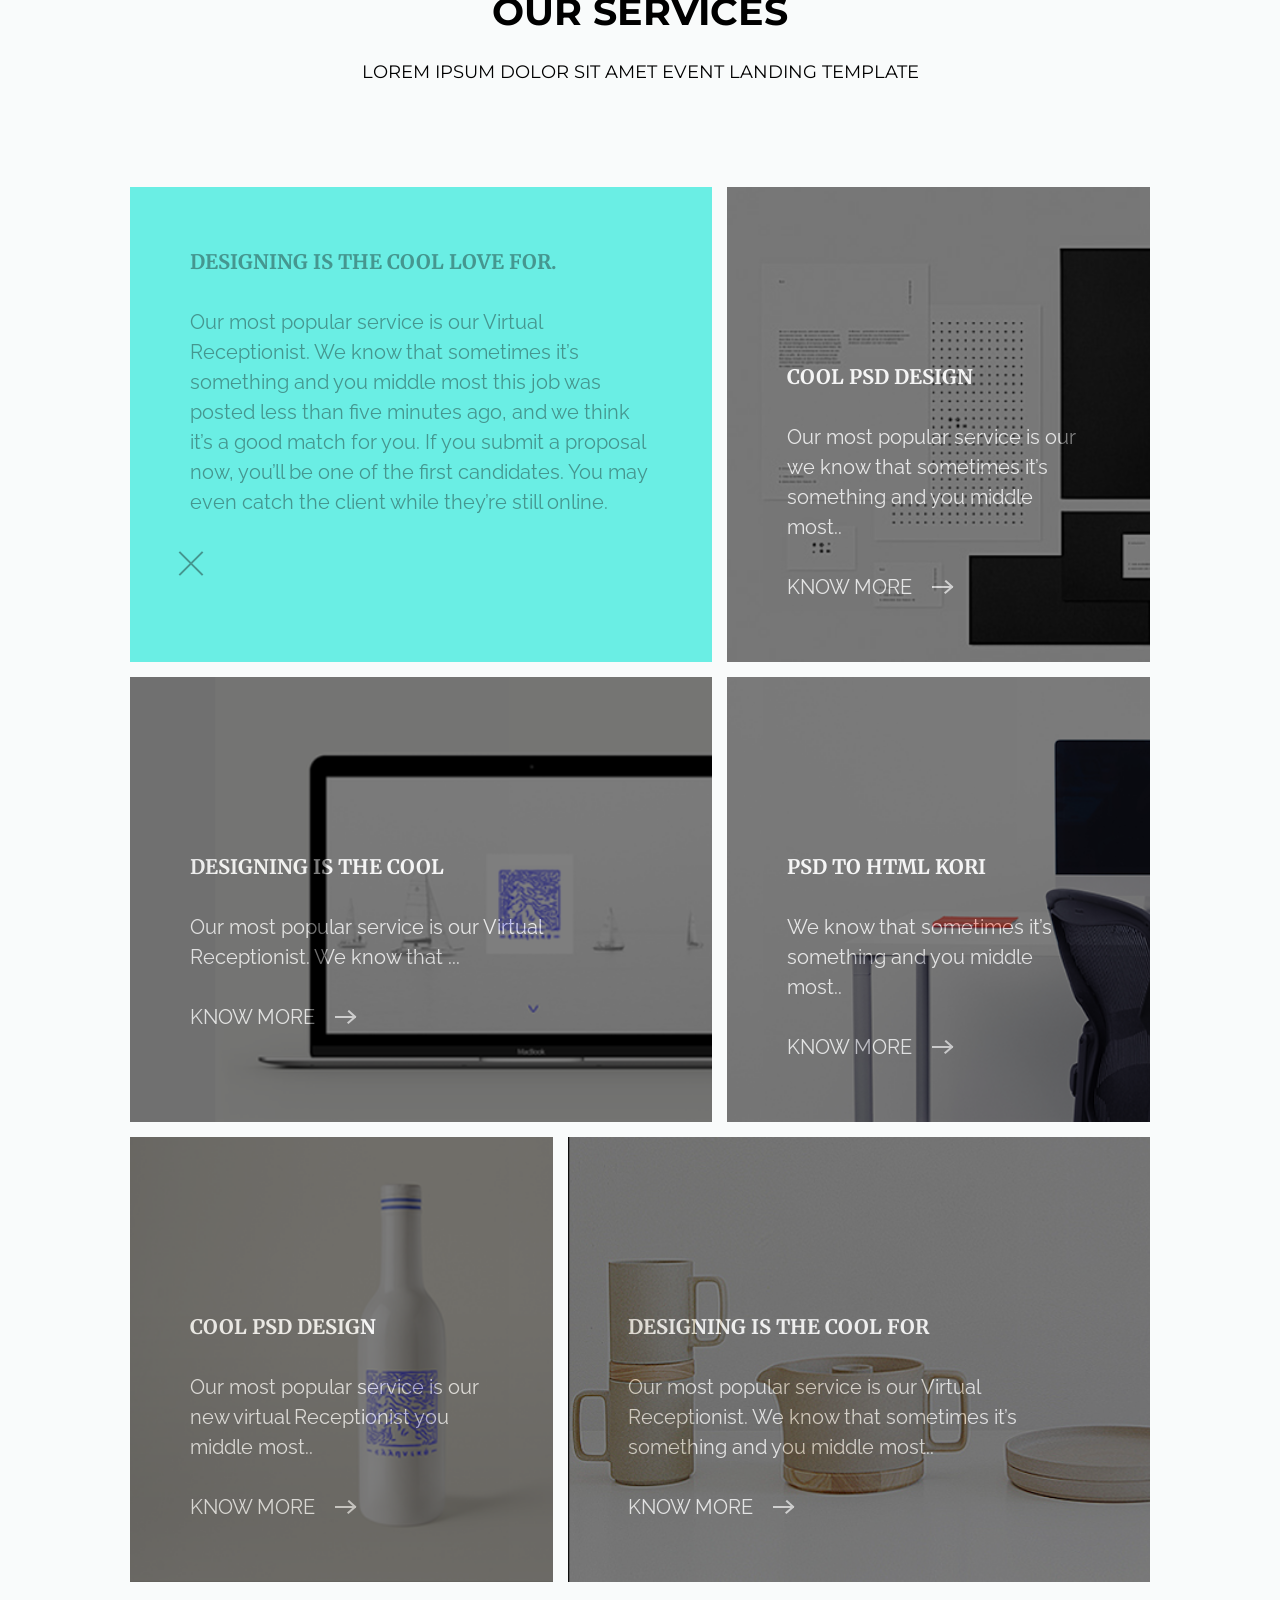
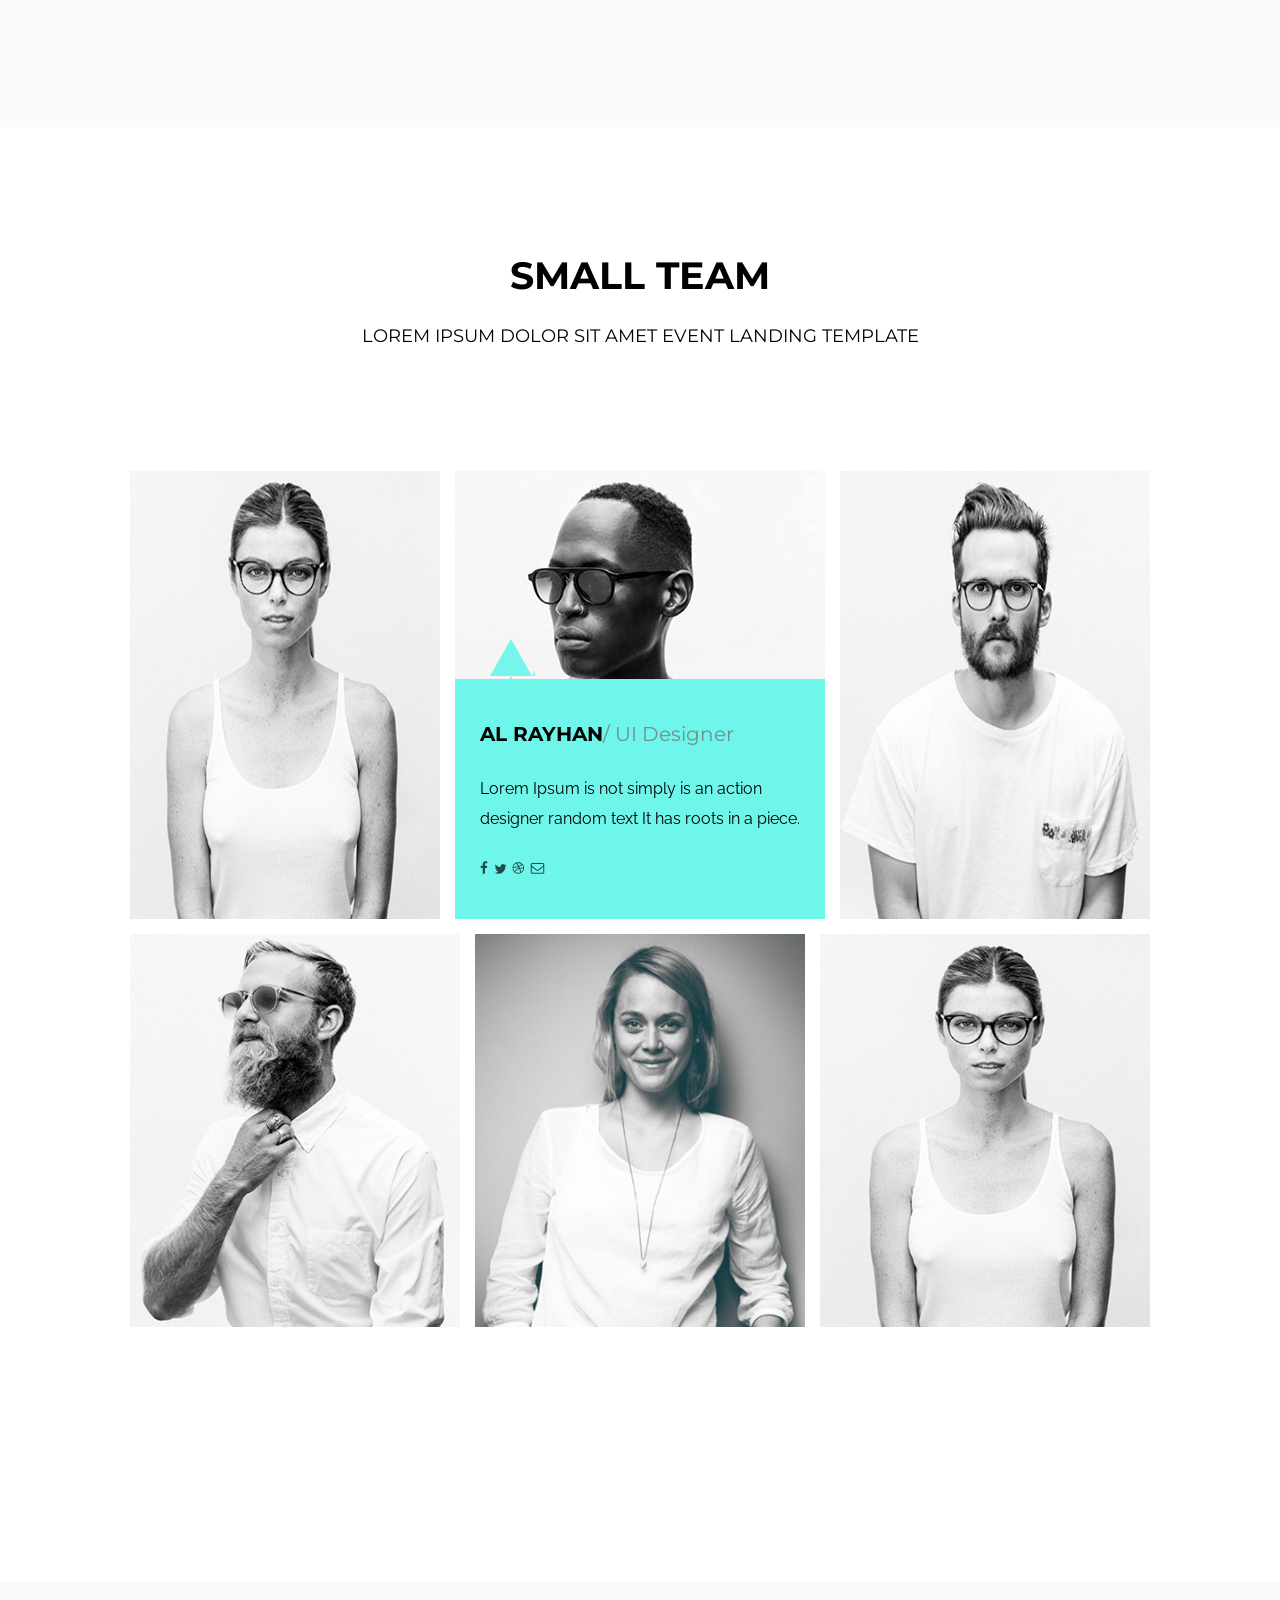
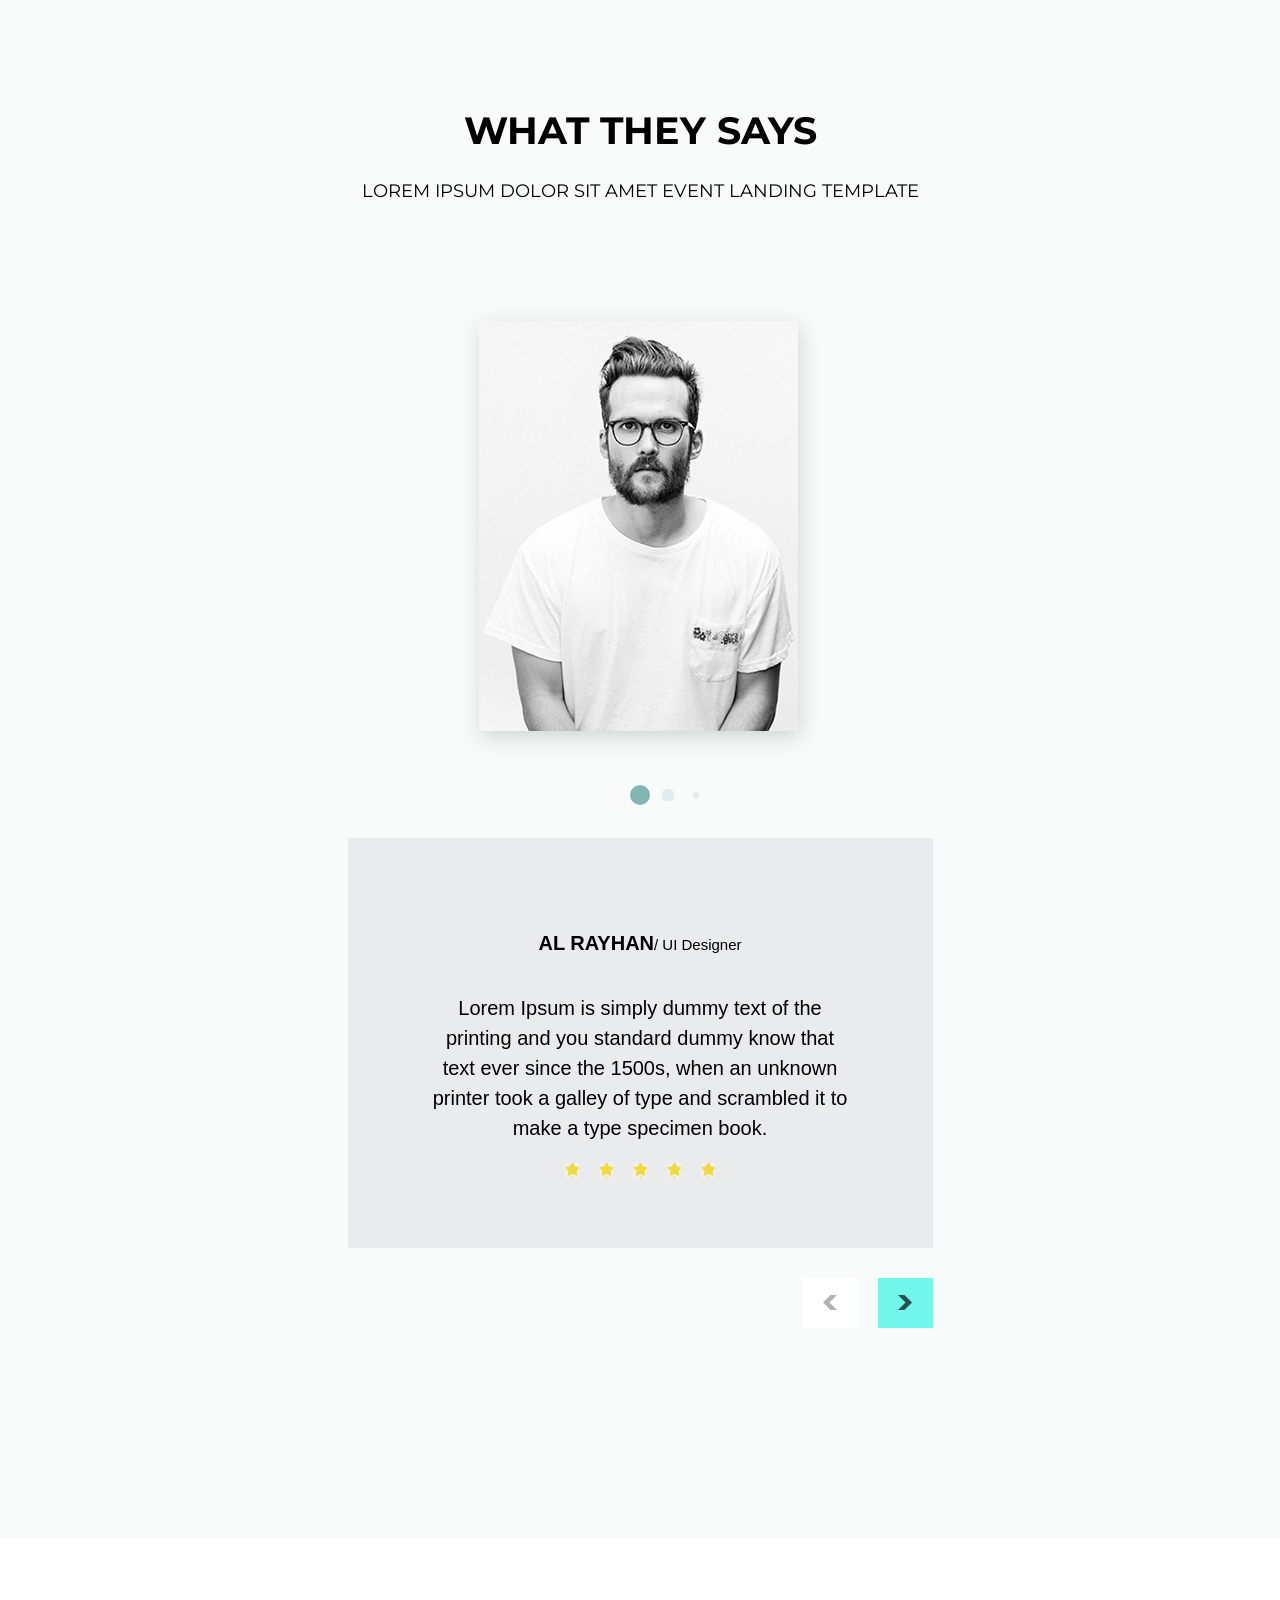
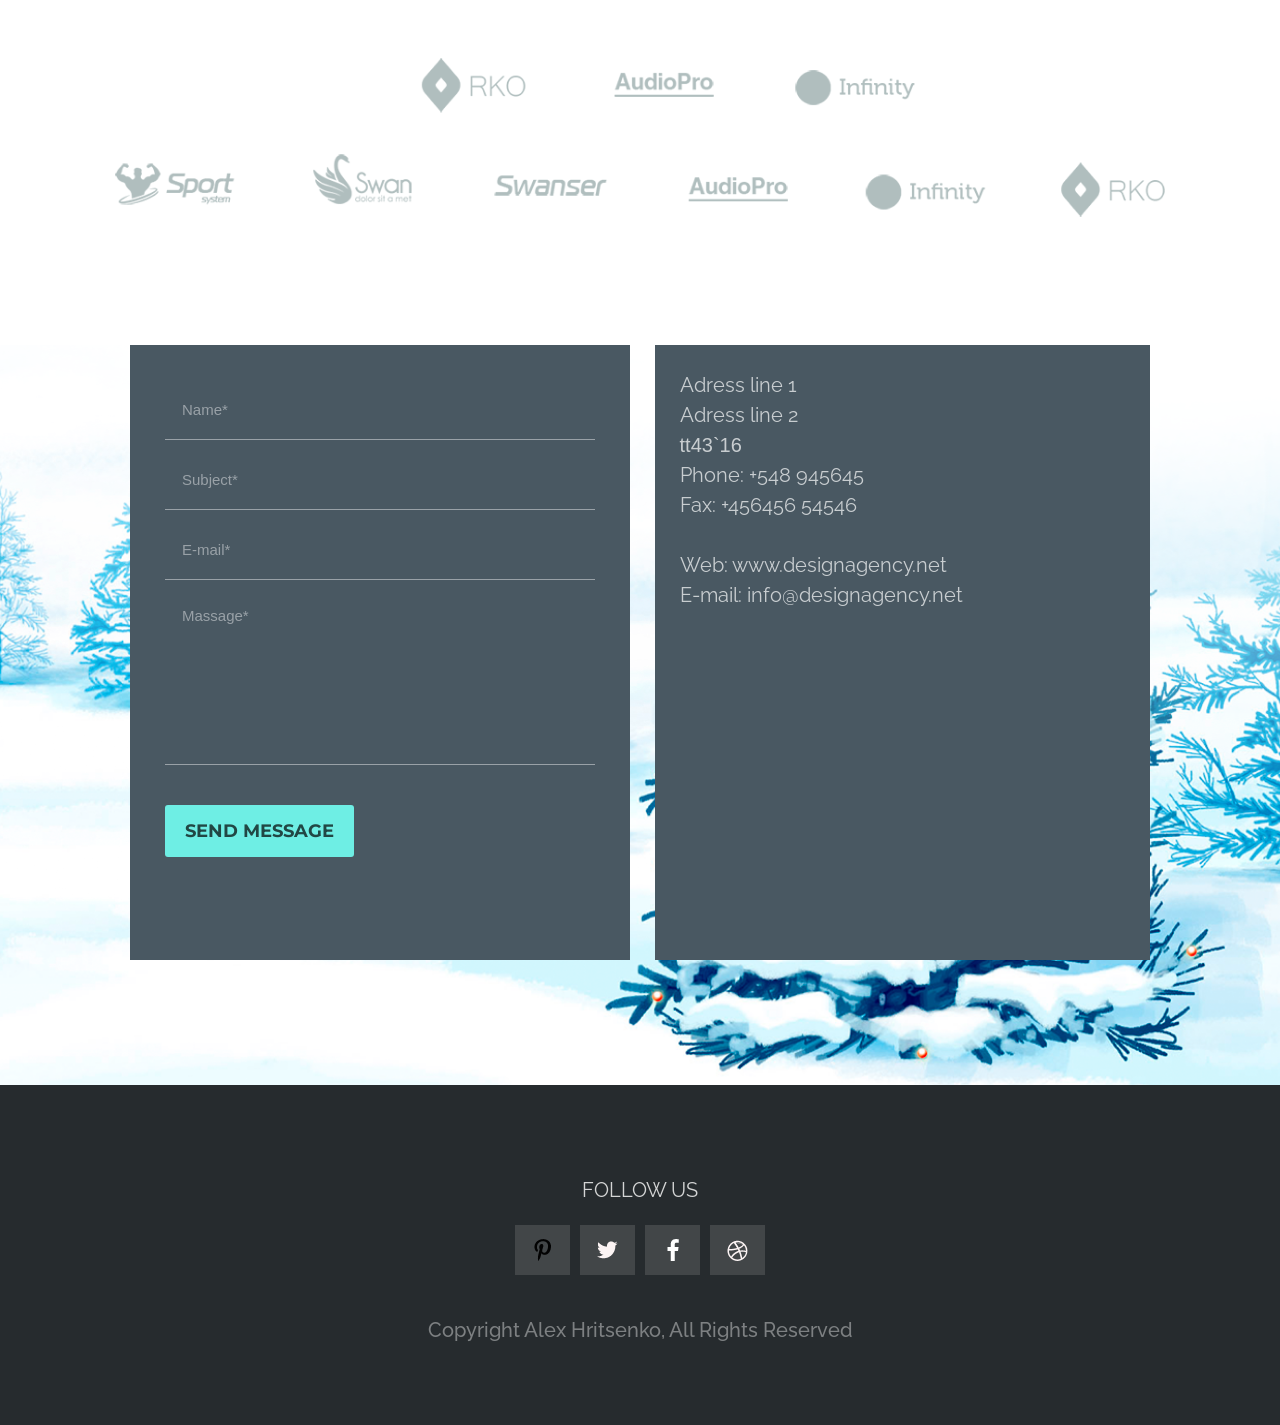
==== commit 2f366f66: "Add files via upload" ====
--- a/index.html
+++ b/index.html
@@ -693,7 +693,7 @@
 					<div href="#" class="footer__link footer__link-04">
 					</div>
 				</div>
-				<div class="footer__sub-title">Copyright Masum Parvej, All Rights Reserved</div>
+				<div class="footer__sub-title">Copyright Alex Hritsenko, All Rights Reserved</div>
 			</div>
 		</section>
 
